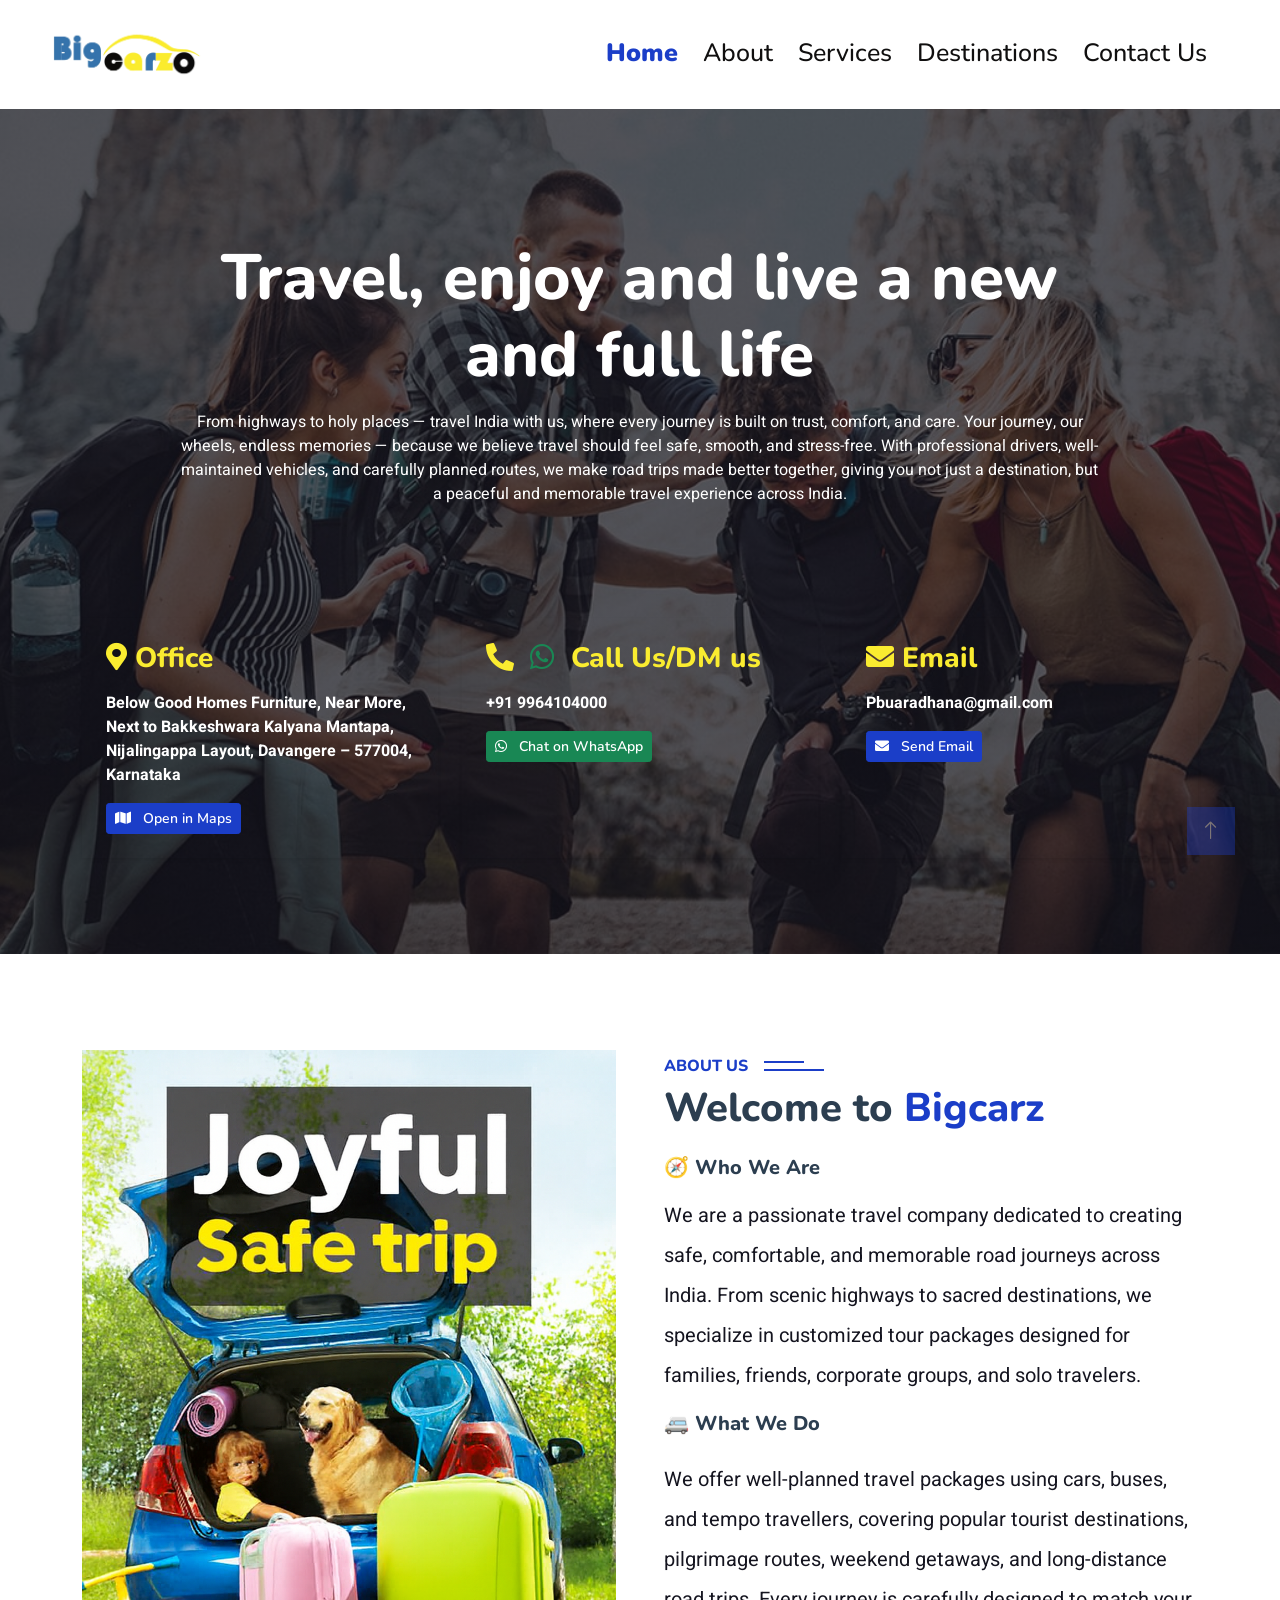
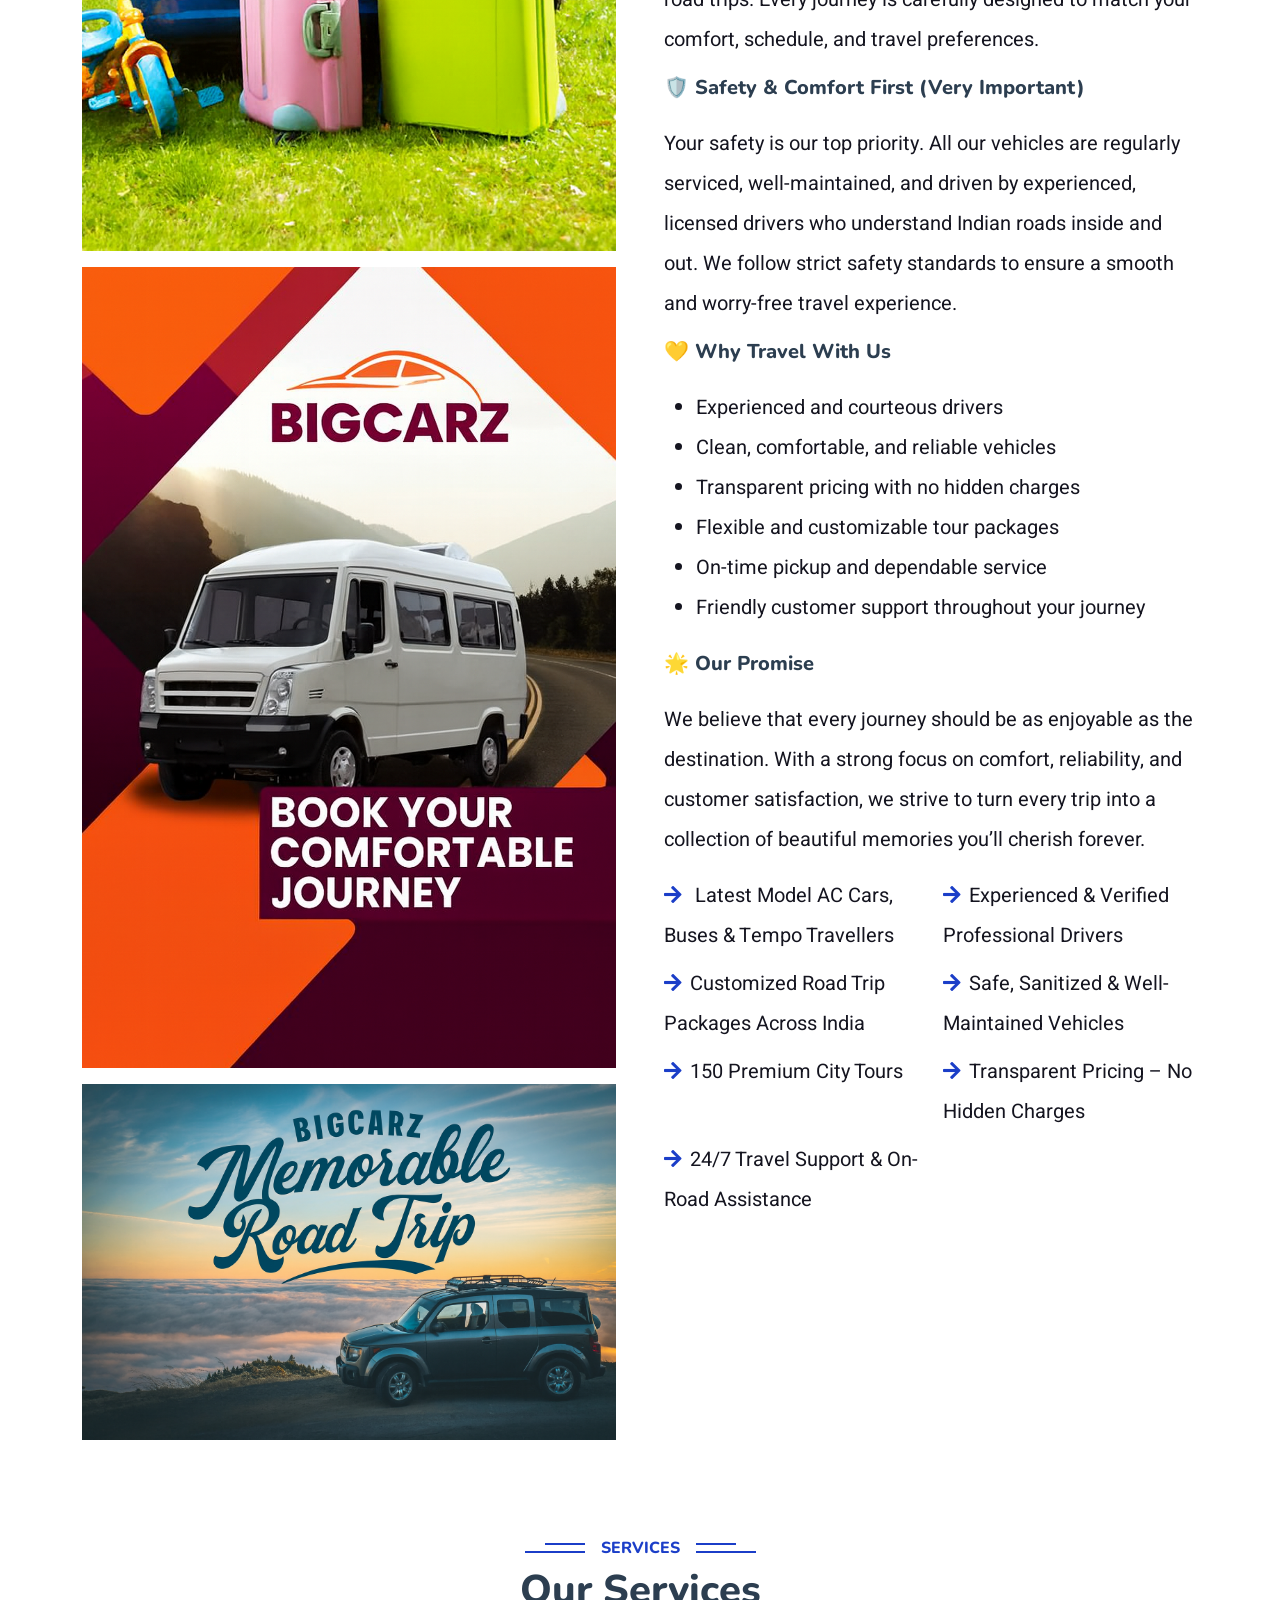
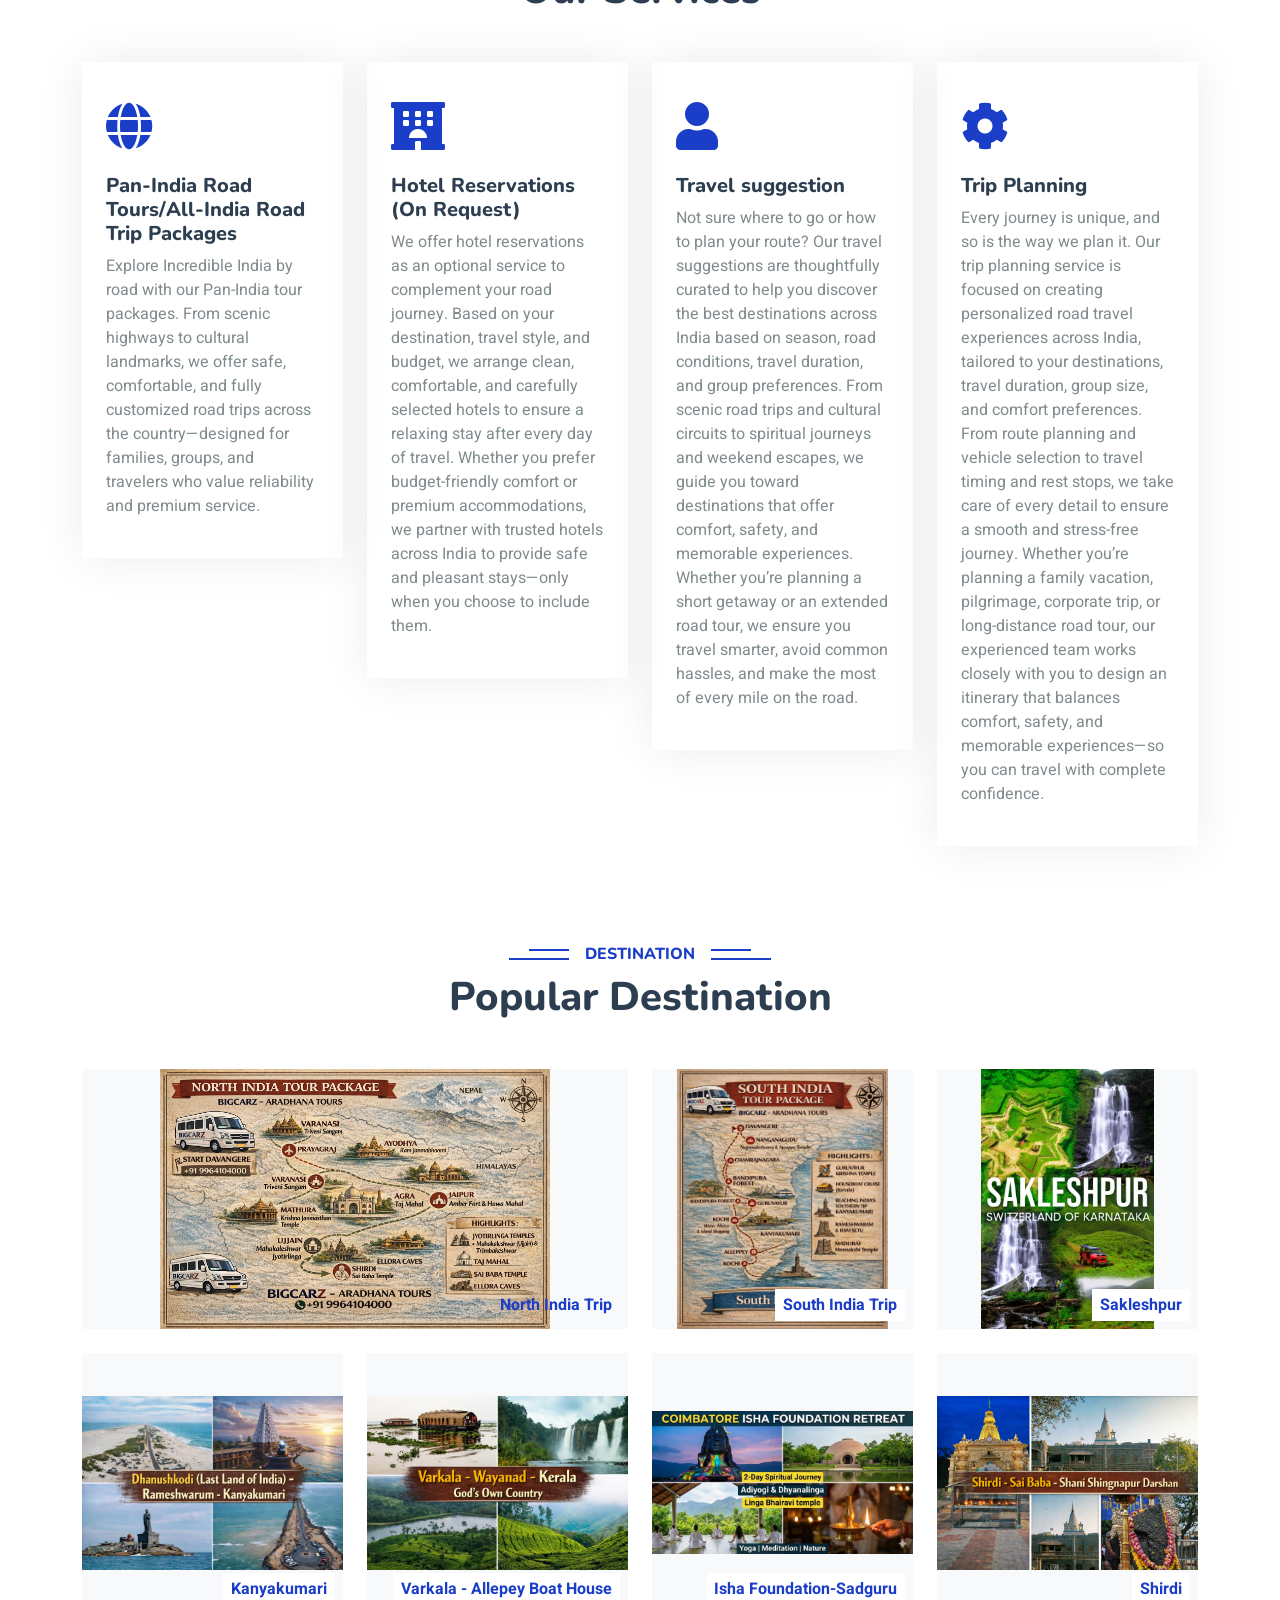
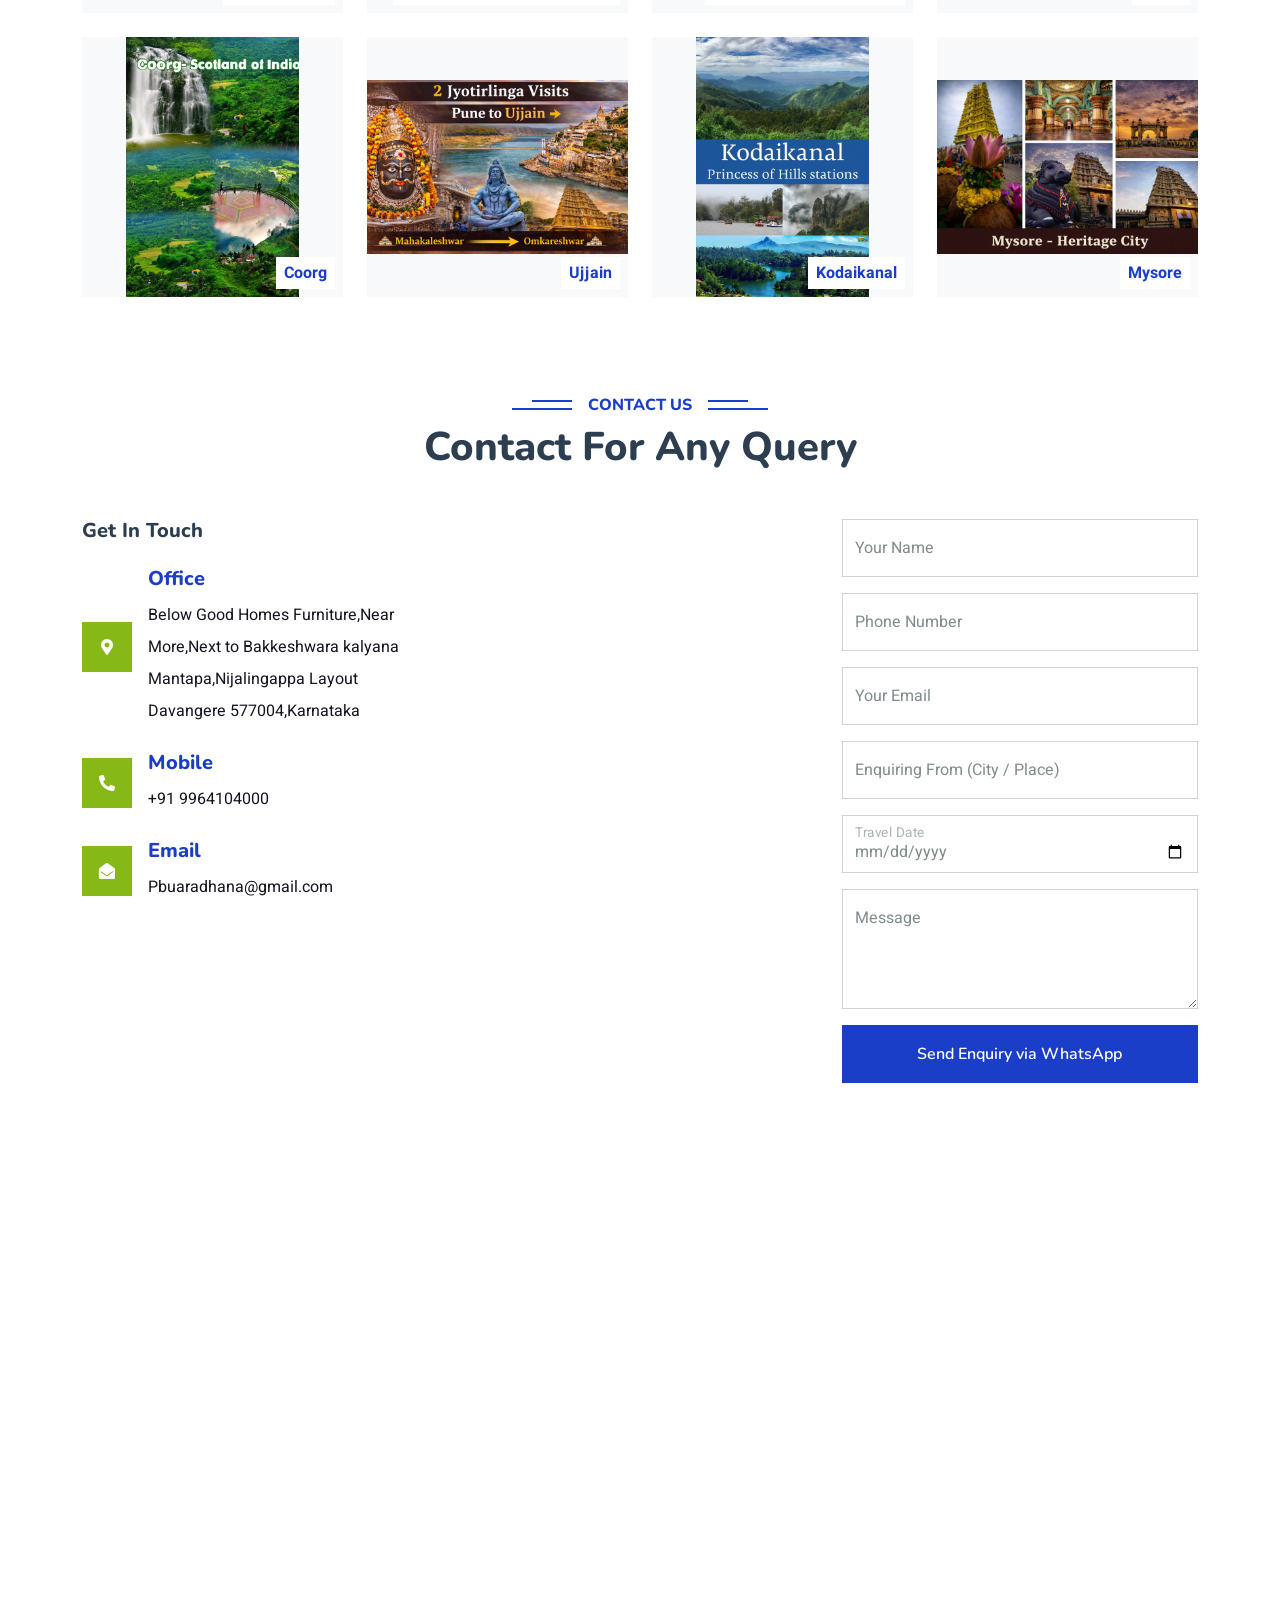
==== index.html @ 04b16ba1 "Initial commit" ====
<!doctype html>
<html lang="en">
  <head>
    <meta charset="utf-8" />
    <title>Bigcarz-Home</title>
    <meta content="width=device-width, initial-scale=1.0" name="viewport" />
    <meta content="" name="keywords" />
    <meta content="" name="description" />

    <!-- Favicon -->
    <link href="img/favicon.ico" rel="icon" />

    <!-- Google Web Fonts -->
    <link rel="preconnect" href="https://fonts.googleapis.com" />
    <link rel="preconnect" href="https://fonts.gstatic.com" crossorigin />
    <link
      href="https://fonts.googleapis.com/css2?family=Heebo:wght@400;500;600&family=Nunito:wght@600;700;800&display=swap"
      rel="stylesheet"
    />

    <!-- Icon Font Stylesheet -->
    <link
      href="https://cdnjs.cloudflare.com/ajax/libs/font-awesome/5.10.0/css/all.min.css"
      rel="stylesheet"
    />
    <link
      href="https://cdn.jsdelivr.net/npm/bootstrap-icons@1.4.1/font/bootstrap-icons.css"
      rel="stylesheet"
    />

    <!-- Libraries Stylesheet -->
    <link href="lib/animate/animate.min.css" rel="stylesheet" />

    <!-- Customized Bootstrap Stylesheet -->
    <link href="css/bootstrap.min.css" rel="stylesheet" />

    <!-- Template Stylesheet -->
    <link href="css/style.css" rel="stylesheet" />
  </head>

  <body>
    <!-- Spinner Start -->
    <div
      id="spinner"
      class="show bg-white position-fixed translate-middle w-100 vh-100 top-50 start-50 d-flex align-items-center justify-content-center"
    >
      <div
        class="spinner-border text-primary"
        style="width: 3rem; height: 3rem"
        role="status"
      >
        <span class="sr-only">Loading...</span>
      </div>
    </div>
    <!-- Spinner End -->

    <!-- Topbar Start -->
    <div>
      <!-- Navbar Start -->
      <nav
        class="navbar navbar-expand-lg navbar-light bg-white px-4 px-lg-5 py-3 py-lg-0"
      >
        <a href="index.html" class="navbar-brand p-0">
          <img
            src="img/bigcarzo_logo_transparent.png"
            alt="Logo"
            style="height: 60px"
          />
        </a>

        <button
          class="navbar-toggler"
          type="button"
          data-bs-toggle="collapse"
          data-bs-target="#navbarCollapse"
        >
          <span class="fa fa-bars"></span>
        </button>

        <div class="collapse navbar-collapse" id="navbarCollapse">
          <div class="navbar-nav ms-auto py-0">
            <a href="index.html" class="nav-item nav-link">Home</a>
            <a href="about.html" class="nav-item nav-link">About</a>
            <a href="service.html" class="nav-item nav-link">Services</a>
            <a href="destination.html" class="nav-item nav-link"
              >Destinations</a
            >
            <a href="contact.html" class="nav-item nav-link">Contact Us</a>
          </div>
        </div>
      </nav>
      <!-- Navbar End -->
    </div>
    <!-- Topbar End -->

    <!-- Hero Start -->
    <div class="container-fluid bg-primary py-5 mb-5 hero-header">
      <div class="container py-5">
        <div class="row justify-content-center py-5">
          <div class="col-lg-10 pt-lg-5 mt-lg-5 text-center">
            <h1 class="display-3 text-white mb-3 animated slideInDown">
              Travel, enjoy and live a new and full life
            </h1>
            <p class="fs-6 text-white mb-4 animated slideInDown">
              From highways to holy places — travel India with us, where every
              journey is built on trust, comfort, and care. Your journey, our
              wheels, endless memories — because we believe travel should feel
              safe, smooth, and stress-free. With professional drivers,
              well-maintained vehicles, and carefully planned routes, we make
              road trips made better together, giving you not just a
              destination, but a peaceful and memorable travel experience across
              India.
            </p>
          </div>
        </div>
         <!-- Contact Info Cards -->
          <div class="row g-4 justify-content-center mt-3 animated slideInUp">
            <!-- Office -->
            <div class="col-md-4">
              <div class="rounded p-4 h-100 shadow-sm ">
                <h3 class="text-yellow mb-3">
                  <i class="fa fa-map-marker-alt me-2"></i>Office
                </h3>

                <p class="mb-3 text-white fw-bold medium">
                  Below Good Homes Furniture, Near More,<br />
                  Next to Bakkeshwara Kalyana Mantapa,<br />
                  Nijalingappa Layout, Davangere – 577004,<br />
                  Karnataka
                </p>

                <a
                  href="https://www.google.com/maps/search/?api=1&query=Below+Good+Homes+Furniture+Nijalingappa+Layout+Davangere+577004"
                  target="_blank"
                  class="btn btn-primary btn-sm"
                >
                  <i class="fa fa-map me-2"></i>
                  Open in Maps
                </a>
              </div>
            </div>

            <!-- Phone -->
            <div class="col-md-4">
              <div class="rounded p-4 h-100 shadow-sm">
                <h3 class="text-yellow mb-3">
                  <i class="fa fa-phone-alt me-2"></i>
                  <i class="fab fa-whatsapp text-success me-2"></i>
                  Call Us/DM us
                </h3>

                <p class="fw-bold mb-2">
                  <a
                    href="tel:+919964104000"
                    class="text-white text-decoration-none"
                  >
                    +91 9964104000
                  </a>
                </p>

                <a
                  href="https://wa.me/919964104000"
                  target="_blank"
                  class="btn btn-success btn-sm mt-2"
                >
                  <i class="fab fa-whatsapp me-2"></i>
                  Chat on WhatsApp
                </a>
              </div>
            </div>

            <!-- Email -->
            <div class="col-md-4">
              <div class="rounded p-4 h-100 shadow-sm">
                <h3 class="text-yellow mb-3">
                  <i class="fa fa-envelope me-2"></i>Email
                </h3>

                <p class="fw-bold mb-2">
                  <a
                    href="mailto:Pbuaradhana@gmail.com"
                    class="text-white text-decoration-none"
                  >
                    Pbuaradhana@gmail.com
                  </a>
                </p>

                <a
                  href="mailto:Pbuaradhana@gmail.com?subject=Travel%20Enquiry%20from%20Website&body=Hello%20Bigcarz,%0A%0AI%20would%20like%20to%20enquire%20about..."
                  class="btn btn-primary btn-sm mt-2"
                >
                  <i class="fa fa-envelope me-2"></i>
                  Send Email
                </a>
              </div>
            </div>
          </div>
      </div>
    </div>
    <!-- Hero End -->

    <!-- About Start -->
    <div class="container-fluid py-5">
      <div class="container">
        <div class="row g-5">
          <div class="col-lg-6 wow fadeInUp" data-wow-delay="0.1s">
            <div class="d-flex flex-column h-100 gap-3">
              <img
                class="img-fluid rounded"
                src="img/cover_family_dog.png"
                alt=""
                style="object-fit: cover"
              />
              <img
                class="img-fluid rounded"
                src="img/cover_TT_final.png"
                alt=""
              />
              <img class="img-fluid rounded" src="img/car_final.png" alt="" />
            </div>
          </div>
          <div class="col-lg-6 wow fadeInUp fs-5" data-wow-delay="0.3s">
            <h6 class="section-title bg-white text-start text-primary pe-3">
              About Us
            </h6>
            <h1 class="mb-4">
              Welcome to <span class="text-primary">Bigcarz</span>
            </h1>
            <h5 class="mb-3">🧭 Who We Are</h5>
            <p class="text-dark lh-lg">
              We are a passionate travel company dedicated to creating safe,
              comfortable, and memorable road journeys across India. From scenic
              highways to sacred destinations, we specialize in customized tour
              packages designed for families, friends, corporate groups, and
              solo travelers.
            </p>
            <h5 class="mb-4">🚐 What We Do</h5>
            <p class="text-dark lh-lg">
              We offer well-planned travel packages using cars, buses, and tempo
              travellers, covering popular tourist destinations, pilgrimage
              routes, weekend getaways, and long-distance road trips. Every
              journey is carefully designed to match your comfort, schedule, and
              travel preferences.
            </p>
            <h5 class="mb-4">🛡️ Safety & Comfort First (Very Important)</h5>
            <p class="text-dark lh-lg">
              Your safety is our top priority. All our vehicles are regularly
              serviced, well-maintained, and driven by experienced, licensed
              drivers who understand Indian roads inside and out. We follow
              strict safety standards to ensure a smooth and worry-free travel
              experience.
            </p>
            <h5 class="mb-4">💛 Why Travel With Us</h5>
            <ul class="mb-4">
              <li class="text-dark lh-lg">Experienced and courteous drivers</li>
              <li class="text-dark lh-lg">
                Clean, comfortable, and reliable vehicles
              </li>
              <li class="text-dark lh-lg">
                Transparent pricing with no hidden charges
              </li>
              <li class="text-dark lh-lg">
                Flexible and customizable tour packages
              </li>
              <li class="text-dark lh-lg">
                On-time pickup and dependable service
              </li>
              <li class="text-dark lh-lg">
                Friendly customer support throughout your journey
              </li>
            </ul>
            <h5 class="mb-4">🌟 Our Promise</h5>
            <p class="text-dark lh-lg">
              We believe that every journey should be as enjoyable as the
              destination. With a strong focus on comfort, reliability, and
              customer satisfaction, we strive to turn every trip into a
              collection of beautiful memories you’ll cherish forever.
            </p>
            <div class="row gy-2 gx-4 mb-4">
              <div class="col-sm-6">
                <p class="mb-0 text-dark lh-lg">
                  <i class="fa fa-arrow-right text-primary me-2"></i> Latest
                  Model AC Cars, Buses & Tempo Travellers
                </p>
              </div>
              <div class="col-sm-6">
                <p class="mb-0 text-dark lh-lg">
                  <i class="fa fa-arrow-right text-primary me-2"></i>Experienced
                  & Verified Professional Drivers
                </p>
              </div>
              <div class="col-sm-6">
                <p class="mb-0 text-dark lh-lg">
                  <i class="fa fa-arrow-right text-primary me-2"></i>Customized
                  Road Trip Packages Across India
                </p>
              </div>
              <div class="col-sm-6">
                <p class="mb-0 text-dark lh-lg">
                  <i class="fa fa-arrow-right text-primary me-2"></i>Safe,
                  Sanitized & Well-Maintained Vehicles
                </p>
              </div>
              <div class="col-sm-6">
                <p class="mb-0 text-dark lh-lg">
                  <i class="fa fa-arrow-right text-primary me-2"></i>150 Premium
                  City Tours
                </p>
              </div>
              <div class="col-sm-6">
                <p class="mb-0 text-dark lh-lg">
                  <i class="fa fa-arrow-right text-primary me-2"></i>Transparent
                  Pricing – No Hidden Charges
                </p>
              </div>
              <div class="col-sm-6">
                <p class="mb-0 text-dark lh-lg">
                  <i class="fa fa-arrow-right text-primary me-2"></i>24/7 Travel
                  Support & On-Road Assistance
                </p>
              </div>
            </div>
            <!-- <a class="btn btn-primary py-3 px-5 mt-2" href="">Read More</a> -->
          </div>
        </div>
      </div>
    </div>
    <!-- About End -->

    <!-- Service Start -->
    <div class="container-fluid py-5">
      <div class="container">
        <div class="text-center wow fadeInUp" data-wow-delay="0.1s">
          <h6 class="section-title bg-white text-center text-primary px-3">
            Services
          </h6>
          <h1 class="mb-5">Our Services</h1>
        </div>
        <div class="row g-4">
          <div class="col-lg-3 col-sm-6 wow fadeInUp" data-wow-delay="0.1s">
            <div class="service-item rounded pt-3">
              <div class="p-4">
                <i class="fa fa-3x fa-globe text-primary mb-4"></i>
                <h5>Pan-India Road Tours/All-India Road Trip Packages</h5>
                <p>
                  Explore Incredible India by road with our Pan-India tour
                  packages. From scenic highways to cultural landmarks, we offer
                  safe, comfortable, and fully customized road trips across the
                  country—designed for families, groups, and travelers who value
                  reliability and premium service.
                </p>
              </div>
            </div>
          </div>
          <div class="col-lg-3 col-sm-6 wow fadeInUp" data-wow-delay="0.3s">
            <div class="service-item rounded pt-3">
              <div class="p-4">
                <i class="fa fa-3x fa-hotel text-primary mb-4"></i>
                <h5>Hotel Reservations (On Request)</h5>
                <p>
                  We offer hotel reservations as an optional service to
                  complement your road journey. Based on your destination,
                  travel style, and budget, we arrange clean, comfortable, and
                  carefully selected hotels to ensure a relaxing stay after
                  every day of travel. Whether you prefer budget-friendly
                  comfort or premium accommodations, we partner with trusted
                  hotels across India to provide safe and pleasant stays—only
                  when you choose to include them.
                </p>
              </div>
            </div>
          </div>
          <div class="col-lg-3 col-sm-6 wow fadeInUp" data-wow-delay="0.5s">
            <div class="service-item rounded pt-3">
              <div class="p-4">
                <i class="fa fa-3x fa-user text-primary mb-4"></i>
                <h5>Travel suggestion</h5>
                <p>
                  Not sure where to go or how to plan your route? Our travel
                  suggestions are thoughtfully curated to help you discover the
                  best destinations across India based on season, road
                  conditions, travel duration, and group preferences. From
                  scenic road trips and cultural circuits to spiritual journeys
                  and weekend escapes, we guide you toward destinations that
                  offer comfort, safety, and memorable experiences. Whether
                  you’re planning a short getaway or an extended road tour, we
                  ensure you travel smarter, avoid common hassles, and make the
                  most of every mile on the road.
                </p>
              </div>
            </div>
          </div>
          <div class="col-lg-3 col-sm-6 wow fadeInUp" data-wow-delay="0.7s">
            <div class="service-item rounded pt-3">
              <div class="p-4">
                <i class="fa fa-3x fa-cog text-primary mb-4"></i>
                <h5>Trip Planning</h5>
                <p>
                  Every journey is unique, and so is the way we plan it. Our
                  trip planning service is focused on creating personalized road
                  travel experiences across India, tailored to your
                  destinations, travel duration, group size, and comfort
                  preferences. From route planning and vehicle selection to
                  travel timing and rest stops, we take care of every detail to
                  ensure a smooth and stress-free journey. Whether you’re
                  planning a family vacation, pilgrimage, corporate trip, or
                  long-distance road tour, our experienced team works closely
                  with you to design an itinerary that balances comfort, safety,
                  and memorable experiences—so you can travel with complete
                  confidence.
                </p>
              </div>
            </div>
          </div>
        </div>
      </div>
    </div>
    <!-- Service End -->

    <!-- Destination Start -->
    <div class="container-fluid py-5 destination">
      <div class="container">
        <div class="text-center wow fadeInUp" data-wow-delay="0.1s">
          <h6 class="section-title bg-white text-center text-primary px-3">
            Destination
          </h6>
          <h1 class="mb-5">Popular Destination</h1>
        </div>
        <div class="row g-4">
          <!-- LEFT COLUMN -->
          <div class="col-lg-6">
            <div class="row g-4">
              <!-- North India -->
              <div class="col-12 wow zoomIn">
                <a class="d-block position-relative">
                  <img
                    src="img/Northindia.jpg"
                    class="img-fluid destination-img w-100"
                  />
                  <!-- <div class="bg-white text-danger fw-bold position-absolute top-0 start-0 m-2 px-2 py-1">10% OFF</div> -->
                  <div
                    class="text-primary fw-bold position-absolute bottom-0 end-0 m-2 px-2 py-1"
                  >
                    North India Trip
                  </div>
                </a>
              </div>

              <!-- Kanyakumari -->
              <div class="col-md-6 wow zoomIn">
                <a class="d-block position-relative">
                  <img
                    src="img/Dhanuskodi_final.png"
                    class="img-fluid destination-img w-100"
                  />
                  <div
                    class="bg-white text-primary fw-bold position-absolute bottom-0 end-0 m-2 px-2 py-1"
                  >
                    Kanyakumari
                  </div>
                </a>
              </div>

              <!-- Taj Mahal
      <div class="col-md-6 wow zoomIn">
        <a class="d-block position-relative">
          <img src="img/Tajmahal (2).jpg" class="img-fluid destination-img w-100" />
          <div class="text-primary fw-bold position-absolute bottom-0 end-0 m-2 px-2 py-1">Taj Mahal</div>
        </a>
      </div> -->

              <!-- Varkala -->
              <div class="col-md-6 wow zoomIn">
                <a class="d-block position-relative">
                  <img
                    src="img/Kerala_final.png"
                    class="img-fluid destination-img w-100"
                  />
                  <div
                    class="bg-white text-primary fw-bold position-absolute bottom-0 end-0 m-2 px-2 py-1"
                  >
                    Varkala - Allepey Boat House
                  </div>
                </a>
              </div>

              <!-- Coorg -->
              <div class="col-md-6 wow zoomIn">
                <a class="d-block position-relative">
                  <img
                    src="img/coorg_final.png"
                    class="img-fluid destination-img w-100"
                  />
                  <div
                    class="bg-white text-primary fw-bold position-absolute bottom-0 end-0 m-2 px-2 py-1"
                  >
                    Coorg
                  </div>
                </a>
              </div>
              <!-- Ujjain -->
              <div class="col-md-6 wow zoomIn">
                <a class="d-block position-relative">
                  <img
                    src="img/Ujjain_final.png"
                    class="img-fluid destination-img w-100"
                  />
                  <div
                    class="bg-white text-primary fw-bold position-absolute bottom-0 end-0 m-2 px-2 py-1"
                  >
                    Ujjain
                  </div>
                </a>
              </div>
            </div>
          </div>

          <!-- RIGHT COLUMN -->
          <div class="col-lg-6">
            <div class="row g-4">
              <!-- South India -->

              <!-- Image 1 -->
              <div class="col-md-6 wow zoomIn">
                <a class="d-block position-relative">
                  <img
                    src="img/south_india_package_trip.png"
                    class="img-fluid destination-img w-100"
                  />
                  <div
                    class="bg-white text-primary fw-bold position-absolute bottom-0 end-0 m-2 px-2 py-1"
                  >
                    South India Trip
                  </div>
                </a>
              </div>

              <!-- Image 2 -->
              <div class="col-md-6 wow zoomIn">
                <a class="d-block position-relative">
                  <img
                    src="img/Sakleshpur_final.png"
                    class="img-fluid destination-img w-100"
                  />
                  <div
                    class="bg-white text-primary fw-bold position-absolute bottom-0 end-0 m-2 px-2 py-1"
                  >
                    Sakleshpur
                  </div>
                </a>
              </div>

              <!-- Isha -->
              <div class="col-md-6 wow zoomIn">
                <a class="d-block position-relative">
                  <img
                    src="img/Isha_final.png"
                    class="img-fluid destination-img w-100"
                  />
                  <div
                    class="bg-white text-primary fw-bold position-absolute bottom-0 end-0 m-2 px-2 py-1"
                  >
                    Isha Foundation-Sadguru
                  </div>
                </a>
              </div>

              <!-- Shirdi -->
              <div class="col-md-6 wow zoomIn">
                <a class="d-block position-relative">
                  <img
                    src="img/Shirdi-final.png"
                    class="img-fluid destination-img w-100"
                  />
                  <div
                    class="bg-white text-primary fw-bold position-absolute bottom-0 end-0 m-2 px-2 py-1"
                  >
                    Shirdi
                  </div>
                </a>
              </div>
              <!-- Kodaikanal -->
              <div class="col-md-6 wow zoomIn">
                <a class="d-block position-relative">
                  <img
                    src="img/Kodaikanal_final.png"
                    class="img-fluid destination-img w-100"
                  />
                  <div
                    class="bg-white text-primary fw-bold position-absolute bottom-0 end-0 m-2 px-2 py-1"
                  >
                    Kodaikanal
                  </div>
                </a>
              </div>
              <!-- Mysore -->
              <div class="col-md-6 wow zoomIn">
                <a class="d-block position-relative">
                  <img
                    src="img/Mysore_final.png"
                    class="img-fluid destination-img w-100"
                  />
                  <div
                    class="bg-white text-primary fw-bold position-absolute bottom-0 end-0 m-2 px-2 py-1"
                  >
                    Mysore
                  </div>
                </a>
              </div>
            </div>
          </div>
        </div>
      </div>
    </div>
    <!-- Destination end -->

    <!-- Contact Start -->
    <div class="container-fluid py-5">
      <div class="container">
        <div class="text-center wow fadeInUp" data-wow-delay="0.1s">
          <h6 class="section-title bg-white text-center text-primary px-3">
            Contact Us
          </h6>
          <h1 class="mb-5">Contact For Any Query</h1>
        </div>
        <div class="row g-4">
          <div class="col-lg-4 col-md-6 wow fadeInUp" data-wow-delay="0.1s">
            <h5>Get In Touch</h5>
            <h6 class="mb-4"></h6>
            <div class="d-flex align-items-center mb-4">
              <div
                class="d-flex align-items-center justify-content-center flex-shrink-0 bg-primary"
                style="width: 50px; height: 50px"
              >
                <i class="fa fa-map-marker-alt text-white"></i>
              </div>
              <div class="ms-3">
                <h5 class="text-primary">Office</h5>
                <p class="mb-0 text-dark lh-lg">
                  Below Good Homes Furniture,Near More,Next to Bakkeshwara
                  kalyana Mantapa,Nijalingappa Layout Davangere 577004,Karnataka
                </p>
              </div>
            </div>
            <div class="d-flex align-items-center mb-4">
              <div
                class="d-flex align-items-center justify-content-center flex-shrink-0 bg-primary"
                style="width: 50px; height: 50px"
              >
                <i class="fa fa-phone-alt text-white"></i>
              </div>
              <div class="ms-3">
                <h5 class="text-primary">Mobile</h5>
                <p class="mb-0 text-dark lh-lg">+91 9964104000</p>
              </div>
            </div>
            <div class="d-flex align-items-center">
              <div
                class="d-flex align-items-center justify-content-center flex-shrink-0 bg-primary"
                style="width: 50px; height: 50px"
              >
                <i class="fa fa-envelope-open text-white"></i>
              </div>
              <div class="ms-3">
                <h5 class="text-primary">Email</h5>
                <p class="mb-0 text-dark lh-lg">Pbuaradhana@gmail.com</p>
              </div>
            </div>
          </div>
          <div class="col-lg-4 col-md-6 wow fadeInUp" data-wow-delay="0.3s">
            <iframe
              class="position-relative rounded w-100 h-100"
              src="https://www.google.com/maps?q=Below%20Good%20Homes,%20Next%20to%20Bakkeshwara%20Kalyana%20Mantapa,%20Nijalingappa%20Layout,%20Davangere%20577004,%20Karnataka&output=embed"
              frameborder="0"
              style="min-height: 300px; border: 0"
              allowfullscreen=""
              aria-hidden="false"
              tabindex="0"
            ></iframe>
          </div>
          <!-- <div class="col-lg-4 col-md-12 wow fadeInUp" data-wow-delay="0.5s">
                    <form>
                        <div class="row g-3">
                            <div class="col-md-6">
                                <div class="form-floating">
                                    <input type="text" class="form-control" id="name" placeholder="Your Name">
                                    <label for="name">Your Name</label>
                                </div>
                            </div>
                            <div class="col-md-6">
                                <div class="form-floating">
                                    <input type="email" class="form-control" id="email" placeholder="Your Email">
                                    <label for="email">Your Email</label>
                                </div>
                            </div>
                            <div class="col-12">
                                <div class="form-floating">
                                    <input type="text" class="form-control" id="subject" placeholder="Subject">
                                    <label for="subject">Subject</label>
                                </div>
                            </div>
                            <div class="col-12">
                                <div class="form-floating">
                                    <textarea class="form-control" placeholder="Leave a message here" id="message" style="height: 100px"></textarea>
                                    <label for="message">Message</label>
                                </div>
                            </div>
                            <div class="col-12">
                                <button class="btn btn-primary w-100 py-3" type="submit">Send Message</button>
                            </div>
                        </div>
                    </form>
                </div> -->
          <div class="col-lg-4 col-md-12 wow fadeInUp" data-wow-delay="0.5s">
            <form id="whatsappForm">
              <div class="row g-3">
                <!-- Name -->
                <div class="col-12">
                  <div class="form-floating">
                    <input
                      type="text"
                      class="form-control"
                      id="name"
                      placeholder="Your Name"
                      required
                    />
                    <label for="name">Your Name</label>
                  </div>
                </div>

                <!-- Phone -->
                <div class="col-12">
                  <div class="form-floating">
                    <input
                      type="tel"
                      class="form-control"
                      id="phone"
                      placeholder="Phone Number"
                      pattern="[0-9]{10}"
                      required
                    />
                    <label for="phone">Phone Number</label>
                  </div>
                </div>

                <!-- Email -->
                <div class="col-12">
                  <div class="form-floating">
                    <input
                      type="email"
                      class="form-control"
                      id="email"
                      placeholder="Your Email"
                      required
                    />
                    <label for="email">Your Email</label>
                  </div>
                </div>

                <!-- Enquiry From -->
                <div class="col-12">
                  <div class="form-floating">
                    <input
                      type="text"
                      class="form-control"
                      id="fromPlace"
                      placeholder="Enquiring From"
                      required
                    />
                    <label for="fromPlace">Enquiring From (City / Place)</label>
                  </div>
                </div>

                <!-- Travel Date -->
                <div class="col-12">
                  <div class="form-floating">
                    <input
                      type="date"
                      class="form-control"
                      id="travelDate"
                      required
                    />
                    <label for="travelDate">Travel Date</label>
                  </div>
                </div>

                <!-- Message -->
                <div class="col-12">
                  <div class="form-floating">
                    <textarea
                      class="form-control"
                      id="message"
                      placeholder="Message"
                      style="height: 120px"
                      required
                    ></textarea>
                    <label for="message">Message</label>
                  </div>
                </div>

                <!-- Submit -->
                <div class="col-12">
                  <button class="btn btn-primary w-100 py-3" type="submit">
                    Send Enquiry via WhatsApp
                  </button>
                </div>
              </div>
            </form>
          </div>
        </div>
      </div>
    </div>
    <!-- Contact End -->

    <!-- Footer Start -->
    <div
      class="container-fluid bg-dark text-light footer pt-5 mt-5 wow fadeIn"
      data-wow-delay="0.1s"
    >
      <div class="container py-5">
        <div class="row g-5">
          <div class="col-lg-3 col-md-6">
            <h4 class="text-white mb-3">Company</h4>
            <a class="btn btn-link" href="about.html">About Us</a>
            <a class="btn btn-link" href="contact.html">Contact Us</a>
            <a class="btn btn-link" href="destination.html">Our Destinations</a>
            <a class="btn btn-link" href="service.html">Our Services</a>
            <!-- <a class="btn btn-link" href="">Privacy Policy</a>
            <a class="btn btn-link" href="">Terms & Condition</a>
            <a class="btn btn-link" href="">FAQs & Help</a> -->
          </div>
          <div class="col-lg-3 col-md-6">
            <h4 class="text-white mb-3">Contact</h4>
            <p class="mb-2">
              <i class="fa fa-map-marker-alt me-3"></i>Below Good Homes
              Furniture,Near More,Next to Bakkeshwara kalyana
              Mantapa,Nijalingappa Layout Davangere 577004,Karnataka
            </p>
            <p class="mb-2">
              <i class="fa fa-phone-alt bi bi-whatsapp me-3"></i>+91 9964104000
            </p>
            <p class="mb-2">
              <i class="fa fa-envelope me-3"></i>Pbuaradhana@gmail.com
            </p>
            <div class="d-flex pt-2">
              <!-- <a class="btn btn-outline-light btn-social" href=""><i class="fab fa-twitter"></i></a>
                        <a class="btn btn-outline-light btn-social" href=""><i class="fab fa-facebook-f"></i></a> -->
              <a class="btn btn-outline-light btn-social" href=""
                ><i class="fab fa-youtube"></i
              ></a>
              <a class="btn btn-outline-light btn-social" href=""
                ><i class="fab fa-instagram"></i
              ></a>
            </div>
          </div>
          <div class="col-lg-3 col-md-6">
            <h4 class="text-white mb-3">Gallery</h4>
            <div class="row g-2 pt-2">
              <div class="col-4">
                <img
                  class="img-fluid bg-light p-1"
                  src="img/ayodhya_temple.jpg"
                  alt=""
                />
              </div>
              <div class="col-4">
                <img
                  class="img-fluid bg-light p-1"
                  src="img/kanyakumari (2).jpg"
                  alt=""
                />
              </div>
              <div class="col-4">
                <img
                  class="img-fluid bg-light p-1"
                  src="img/Tajmahal.jpg"
                  alt=""
                />
              </div>
              <div class="col-4">
                <img class="img-fluid bg-light p-1" src="img/isha.jpg" alt="" />
              </div>
              <div class="col-4">
                <img
                  class="img-fluid bg-light p-1"
                  src="img/kanyakumari.jpg"
                  alt=""
                />
              </div>
              <div class="col-4">
                <img
                  class="img-fluid bg-light p-1"
                  src="img/ayodhya.jpg"
                  alt=""
                />
              </div>
              <div class="col-4">
                <img
                  class="img-fluid bg-light p-1"
                  src="img/shirdi.webp"
                  alt=""
                />
              </div>
              <div class="col-4">
                <img
                  class="img-fluid bg-light p-1"
                  src="img/allepey_boat_house_1.jpg"
                  alt=""
                />
              </div>
              <div class="col-4">
                <img
                  class="img-fluid bg-light p-1"
                  src="img/kanyakumari (2).jpg"
                  alt=""
                />
              </div>
            </div>
          </div>
          <div class="col-lg-3 col-md-6">
            <h4 class="text-white mb-3">Thanking You</h4>
            <p>
              Thank you for traveling through our website. We look forward to
              taking you on the road across Incredible India.
            </p>
            <!-- <div class="position-relative mx-auto" style="max-width: 400px;">
                        <input class="form-control border-primary w-100 py-3 ps-4 pe-5" type="text" placeholder="Your email">
                        <button type="button" class="btn btn-primary py-2 position-absolute top-0 end-0 mt-2 me-2">SignUp</button>
                    </div> -->
          </div>
        </div>
      </div>
      <div class="container">
        <div class="copyright">
          <div class="row">
            <div class="col-md-6 text-center text-md-start mb-3 mb-md-0">
              &copy; <a class="border-bottom" href="#">BigCarz</a>, All Right
              Reserved.

              <!--/*** The author’s attribution link below must remain intact on your website. ***/-->
              <!--/*** If you wish to remove this credit link, please purchase the Pro Version from https://htmlcodex.com . ***/-->
            </div>
            <!-- <div class="col-md-6 text-center text-md-end">
                        <div class="footer-menu">
                            <a href="">Home</a>
                            <a href="">Cookies</a>
                            <a href="">Help</a>
                            <a href="">FQAs</a>
                        </div>
                    </div> -->
          </div>
        </div>
      </div>
    </div>
    <!-- Footer End -->

    <!-- Back to Top -->
    <a href="#" class="btn btn-lg btn-primary btn-lg-square back-to-top"
      ><i class="bi bi-arrow-up"></i
    ></a>

    <!-- JavaScript Libraries -->
    <script src="https://code.jquery.com/jquery-3.4.1.min.js"></script>
    <script src="https://cdn.jsdelivr.net/npm/bootstrap@5.0.0/dist/js/bootstrap.bundle.min.js"></script>
    <script src="lib/wow/wow.min.js"></script>
    <script src="lib/easing/easing.min.js"></script>
    <script src="lib/waypoints/waypoints.min.js"></script>

    <!-- Template Javascript -->
    <script src="js/main.js"></script>
    <script>
      document.addEventListener("DOMContentLoaded", function () {
        /* ===============================
       WHATSAPP FORM HANDLER (SAFE)
       =============================== */

        const form = document.getElementById("whatsappForm");

        if (form) {
          form.addEventListener("submit", function (e) {
            e.preventDefault();

            const name = document.getElementById("name").value.trim();
            const phone = document.getElementById("phone").value.trim();
            const email = document.getElementById("email").value.trim();
            const fromPlace = document.getElementById("fromPlace").value.trim();
            const travelDate = document.getElementById("travelDate").value;
            const message = document.getElementById("message").value.trim();

            /* ---------- VALIDATION ---------- */

            if (name.length < 3) {
              alert("Please enter a valid name (minimum 3 characters).");
              return;
            }

            if (!/^[0-9]{10}$/.test(phone)) {
              alert("Please enter a valid 10-digit phone number.");
              return;
            }

            if (!/^[^\s@]+@[^\s@]+\.[^\s@]+$/.test(email)) {
              alert("Please enter a valid email address.");
              return;
            }

            if (fromPlace.length < 2) {
              alert("Please enter the place you are enquiring from.");
              return;
            }

            if (!travelDate) {
              alert("Please select your travel date.");
              return;
            }

            const today = new Date().toISOString().split("T")[0];
            if (travelDate < today) {
              alert("Travel date cannot be in the past.");
              return;
            }

            if (message.length < 10) {
              alert("Please enter a message with at least 10 characters.");
              return;
            }

            /* ---------- WHATSAPP ---------- */

            const whatsappNumber = "919964104000";

            const text =
              "New Travel Enquiry\n\n" +
              "Name: " +
              name +
              "\n" +
              "Phone: " +
              phone +
              "\n" +
              "Email: " +
              email +
              "\n" +
              "From: " +
              fromPlace +
              "\n" +
              "Travel Date: " +
              travelDate +
              "\n\n" +
              "Message:\n" +
              message;

            const url =
              "https://wa.me/" +
              whatsappNumber +
              "?text=" +
              encodeURIComponent(text);

            window.open(url, "_blank");
          });
        }

        /* ===============================
       NAVBAR ACTIVE LINK
       =============================== */

        const currentPath = window.location.pathname.toLowerCase();

        document.querySelectorAll(".navbar-nav .nav-link").forEach((link) => {
          const linkHref = link.getAttribute("href").toLowerCase();

          // Remove active from all
          link.classList.remove("active");

          // Check if current URL ends with link href
          if (currentPath.endsWith(linkHref)) {
            link.classList.add("active");
          }
        });
      });
    </script>
  </body>
</html>
---- css/style.css ----
/********** Template CSS **********/
:root {
    /* --primary: #1b3ec8;
    --secondary: #FE8800;
    --light: #F5F5F5;
    --dark: #14141F; */
    --primary: #1b3ec8;   /* royal blue – trust */
  --secondary: #ff9f1c; /* warm orange – adventure */
  --accent: #2ec4b6;    /* teal – nature */
  --light: #f8f9fa;
  --dark: #14141f;
  
}

.fw-medium {
    font-weight: 600 !important;
}

.fw-semi-bold {
    font-weight: 700 !important;
}

.back-to-top {
    position: fixed;
    display: none;
    right: 45px;
    bottom: 45px;
    z-index: 99;
}


/*** Spinner ***/
#spinner {
    opacity: 0;
    visibility: hidden;
    transition: opacity .5s ease-out, visibility 0s linear .5s;
    z-index: 99999;
}

#spinner.show {
    transition: opacity .5s ease-out, visibility 0s linear 0s;
    visibility: visible;
    opacity: 1;
}


/*** Button ***/
.btn {
    font-family: 'Nunito', sans-serif;
    font-weight: 600;
    transition: .5s;
}

.btn.btn-primary,
.btn.btn-secondary {
    color: #FFFFFF;
}

.btn-square {
    width: 38px;
    height: 38px;
}

.btn-sm-square {
    width: 32px;
    height: 32px;
}

.btn-lg-square {
    width: 48px;
    height: 48px;
}

.btn-square,
.btn-sm-square,
.btn-lg-square {
    padding: 0;
    display: flex;
    align-items: center;
    justify-content: center;
    font-weight: normal;
    border-radius: 0px;
}


/*** Navbar ***/
.navbar-light .navbar-nav .nav-link {
    font-family: 'Nunito', sans-serif;
    position: relative;
    margin-right: 25px;
    padding: 35px 0;
    color: #100f0f !important;
    font-size: 25px;
    font-weight: 500;
    outline: none;
    transition: .5s;
}

.sticky-top.navbar-light .navbar-nav .nav-link {
    padding: 20px 0;
    color: var(--dark) !important;
}
.navbar-nav .nav-link.active::after {
  content: "";
  position: absolute;
  left: 0;
  bottom: -5px;
  width: 100%;
  height: 2px;
  /* background-color: var(--primary); */
}

.navbar-light .navbar-nav .nav-link:hover,
.navbar-light .navbar-nav .nav-link.active {
    color: var(--primary) !important;
    /* font-size: 30px; */
    font-weight: 1000;
}

.navbar-light .navbar-brand img {
    max-height: 60px;
    transition: .5s;
}

.sticky-top.navbar-light .navbar-brand img {
    max-height: 45px;
}

@media (max-width: 991.98px) {
    .sticky-top.navbar-light {
        position: relative;
        background: #FFFFFF;
    }

    .navbar-light .navbar-collapse {
        margin-top: 15px;
        border-top: 1px solid #DDDDDD;
    }

    .navbar-light .navbar-nav .nav-link,
    .sticky-top.navbar-light .navbar-nav .nav-link {
        padding: 10px 0;
        margin-left: 0;
        color: var(--dark) !important;
    }

    .navbar-light .navbar-brand img {
        max-height: 45px;
    }
}

@media (min-width: 992px) {
    .navbar-light {
        position: absolute;
        width: 100%;
        top: 0;
        left: 0;
        border-bottom: 1px solid rgba(256, 256, 256, .1);
        z-index: 999;
    }
    
    .sticky-top.navbar-light {
        position: fixed;
        background: #FFFFFF;
    }

    .navbar-light .navbar-nav .nav-link::before {
        position: absolute;
        content: "";
        width: 0;
        height: 2px;
        bottom: -1px;
        left: 50%;
        /* background: var(--primary); */
        transition: .5s;
    }

    .navbar-light .navbar-nav .nav-link:hover::before,
    .navbar-light .navbar-nav .nav-link.active::before {
        width: calc(100% - 2px);
        left: 1px;
    }

    .navbar-light .navbar-nav .nav-link.nav-contact::before {
        display: none;
    }
}


/*** Hero Header ***/
.hero-header {
    background: linear-gradient(rgba(20, 20, 31, .7), rgba(20, 20, 31, .7)), url(../img/bg-hero.jpg);
    background-position: center center;
    background-repeat: no-repeat;
    background-size: cover;
}
.about-header {
    background: linear-gradient(rgba(20, 20, 31, .7), rgba(20, 20, 31, .7)), url(../img/about-header.png);
    background-position: center center;
    background-repeat: no-repeat;
    background-size: cover;
}
.service-header{
    background: linear-gradient(rgba(20, 20, 31, .7), rgba(20, 20, 31, .7)), url(../img/services-header.png);
    background-position: center center;
    background-repeat: no-repeat;
    background-size: cover;
    min-height: 150vh;
}


.breadcrumb-item + .breadcrumb-item::before {
    color: rgba(255, 255, 255, .5);
}


/*** Section Title ***/
.section-title {
    position: relative;
    display: inline-block;
    text-transform: uppercase;
}

.section-title::before {
    position: absolute;
    content: "";
    width: calc(100% + 80px);
    height: 2px;
    top: 4px;
    left: -40px;
    background: var(--primary);
    z-index: -1;
}

.section-title::after {
    position: absolute;
    content: "";
    width: calc(100% + 120px);
    height: 2px;
    bottom: 5px;
    left: -60px;
    background: var(--primary);
    z-index: -1;
}

.section-title.text-start::before {
    width: calc(100% + 40px);
    left: 0;
}

.section-title.text-start::after {
    width: calc(100% + 60px);
    left: 0;
}


/*** Service ***/
.service-item {
    box-shadow: 0 0 45px rgba(0, 0, 0, .08);
    transition: .5s;
}

.service-item:hover {
    background: var(--primary);
}

.service-item * {
    transition: .5s;
}

.service-item:hover * {
    color: var(--light) !important;
}


/*** Destination ***/
.destination img {
    transition: .5s;
}

.destination a:hover img {
    transform: scale(1.1);
}


/*** Footer ***/
.footer .btn.btn-social {
    margin-right: 5px;
    width: 35px;
    height: 35px;
    display: flex;
    align-items: center;
    justify-content: center;
    color: var(--light);
    font-weight: normal;
    border: 1px solid #FFFFFF;
    border-radius: 35px;
    transition: .3s;
}

.footer .btn.btn-social:hover {
    color: var(--primary);
}

.footer .btn.btn-link {
    display: block;
    margin-bottom: 5px;
    padding: 0;
    text-align: left;
    color: #FFFFFF;
    font-size: 15px;
    font-weight: normal;
    text-transform: capitalize;
    transition: .3s;
}

.footer .btn.btn-link::before {
    position: relative;
    content: "\f105";
    font-family: "Font Awesome 5 Free";
    font-weight: 900;
    margin-right: 10px;
}

.footer .btn.btn-link:hover {
    letter-spacing: 1px;
    box-shadow: none;
}

.footer .copyright {
    padding: 25px 0;
    font-size: 15px;
    border-top: 1px solid rgba(256, 256, 256, .1);
}

.footer .copyright a {
    color: var(--light);
}

.footer .footer-menu a {
    margin-right: 15px;
    padding-right: 15px;
    border-right: 1px solid rgba(255, 255, 255, .1);
}

.footer .footer-menu a:last-child {
    margin-right: 0;
    padding-right: 0;
    border-right: none;
}
.text-primary{
    color: var(--primary) !important;
}
.btn.btn-primary{
    background-color: var(--primary);
    border-color: var(--primary);
}
.destination-img {
  height: 260px;
  object-fit: contain;
  background: #f8f9fa;
}
.destination-list {
    display: inline-block;   /* keeps list centered */
    text-align: left;        /* aligns text properly */
    padding-left: 40px;      /* proper spacing for numbers */
}

.destination-list li {
    font-size: 22px;
    font-weight: 600;
    margin-bottom: 12px;
}
.text-yellow{
    color: #FAEC30;
}
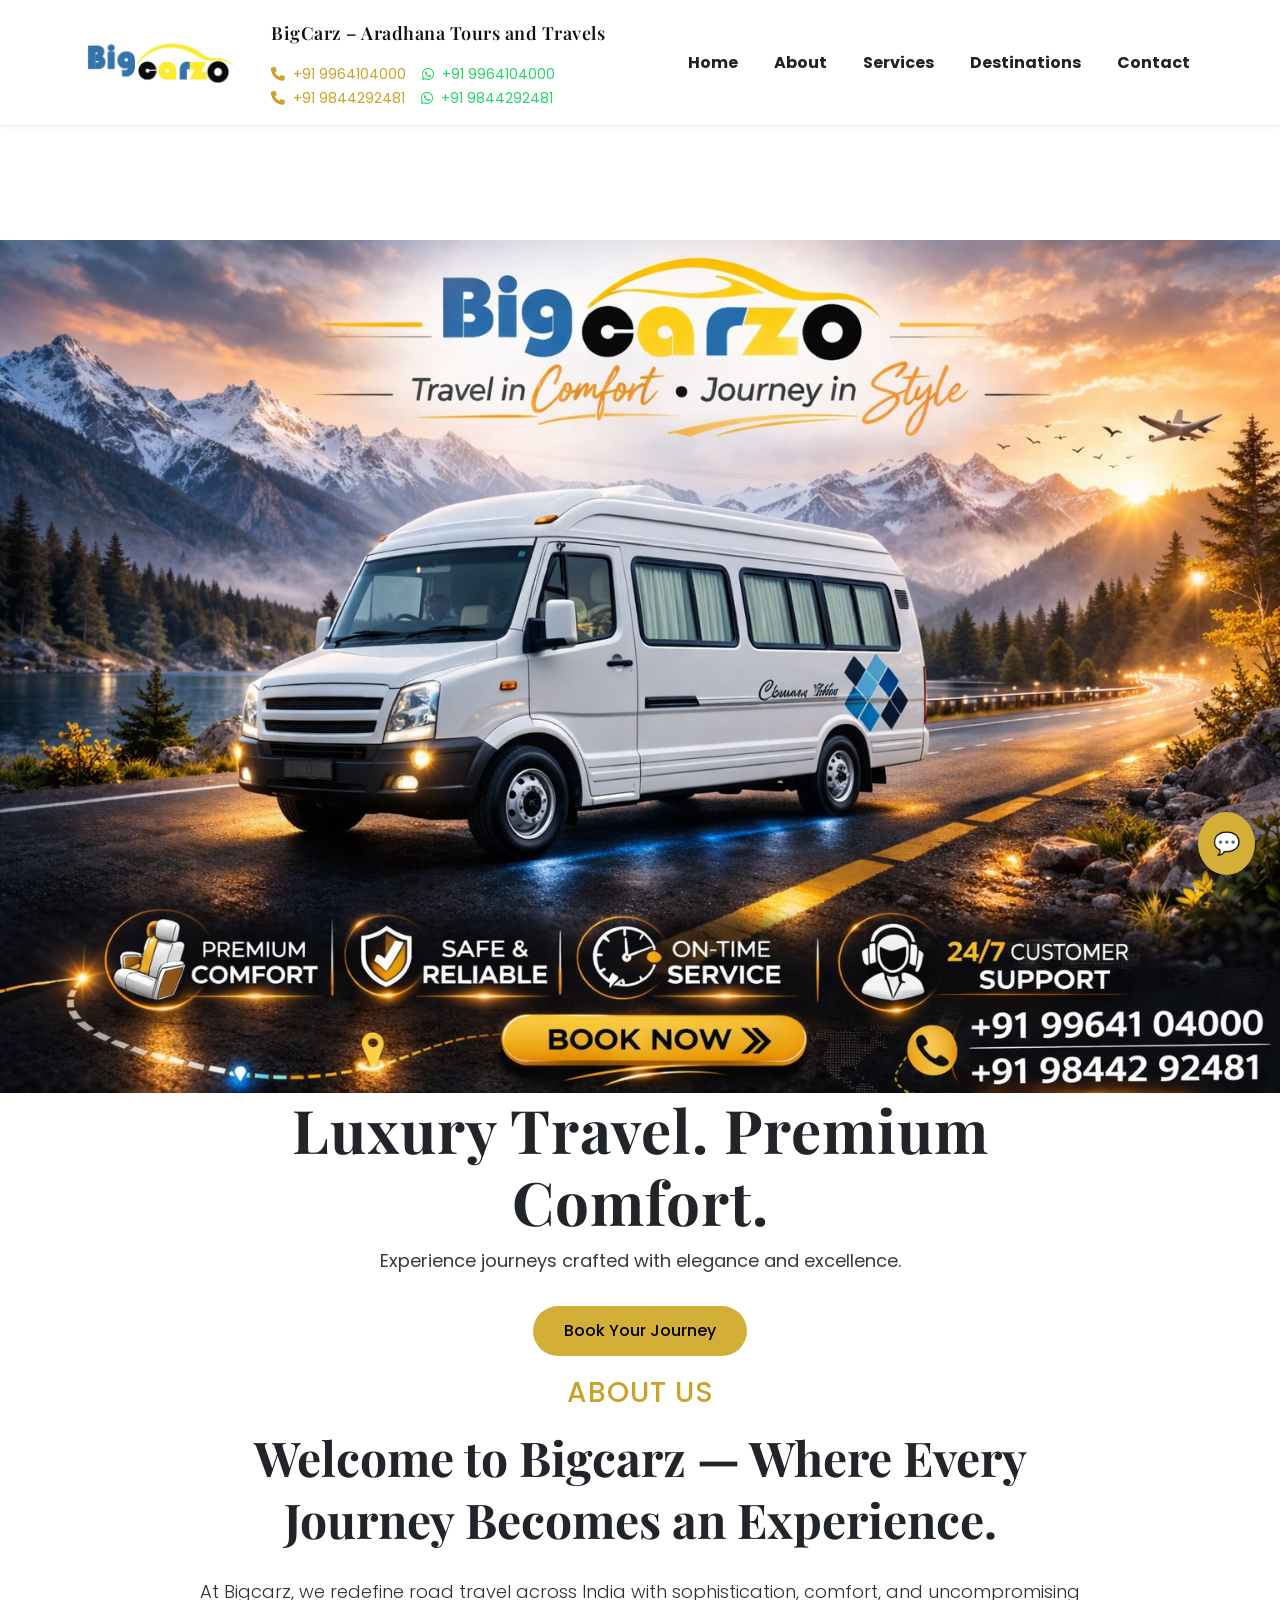
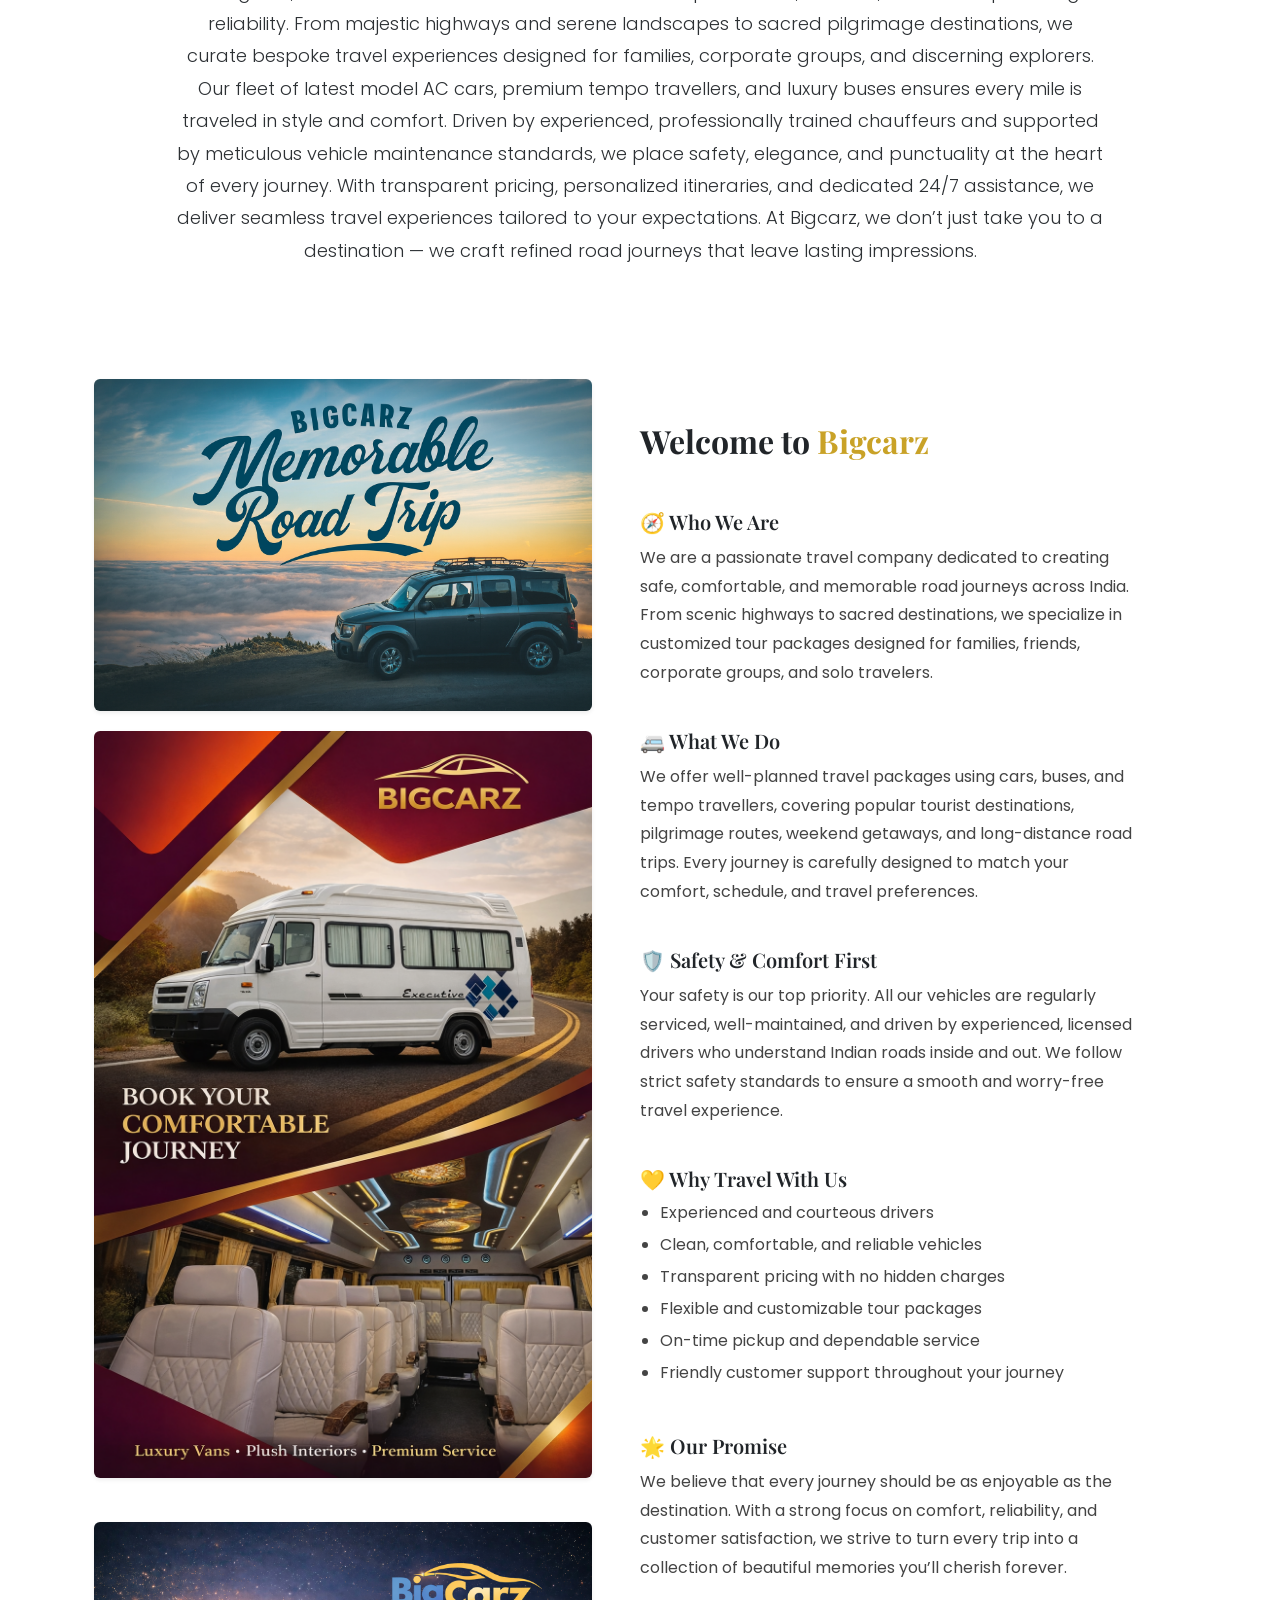
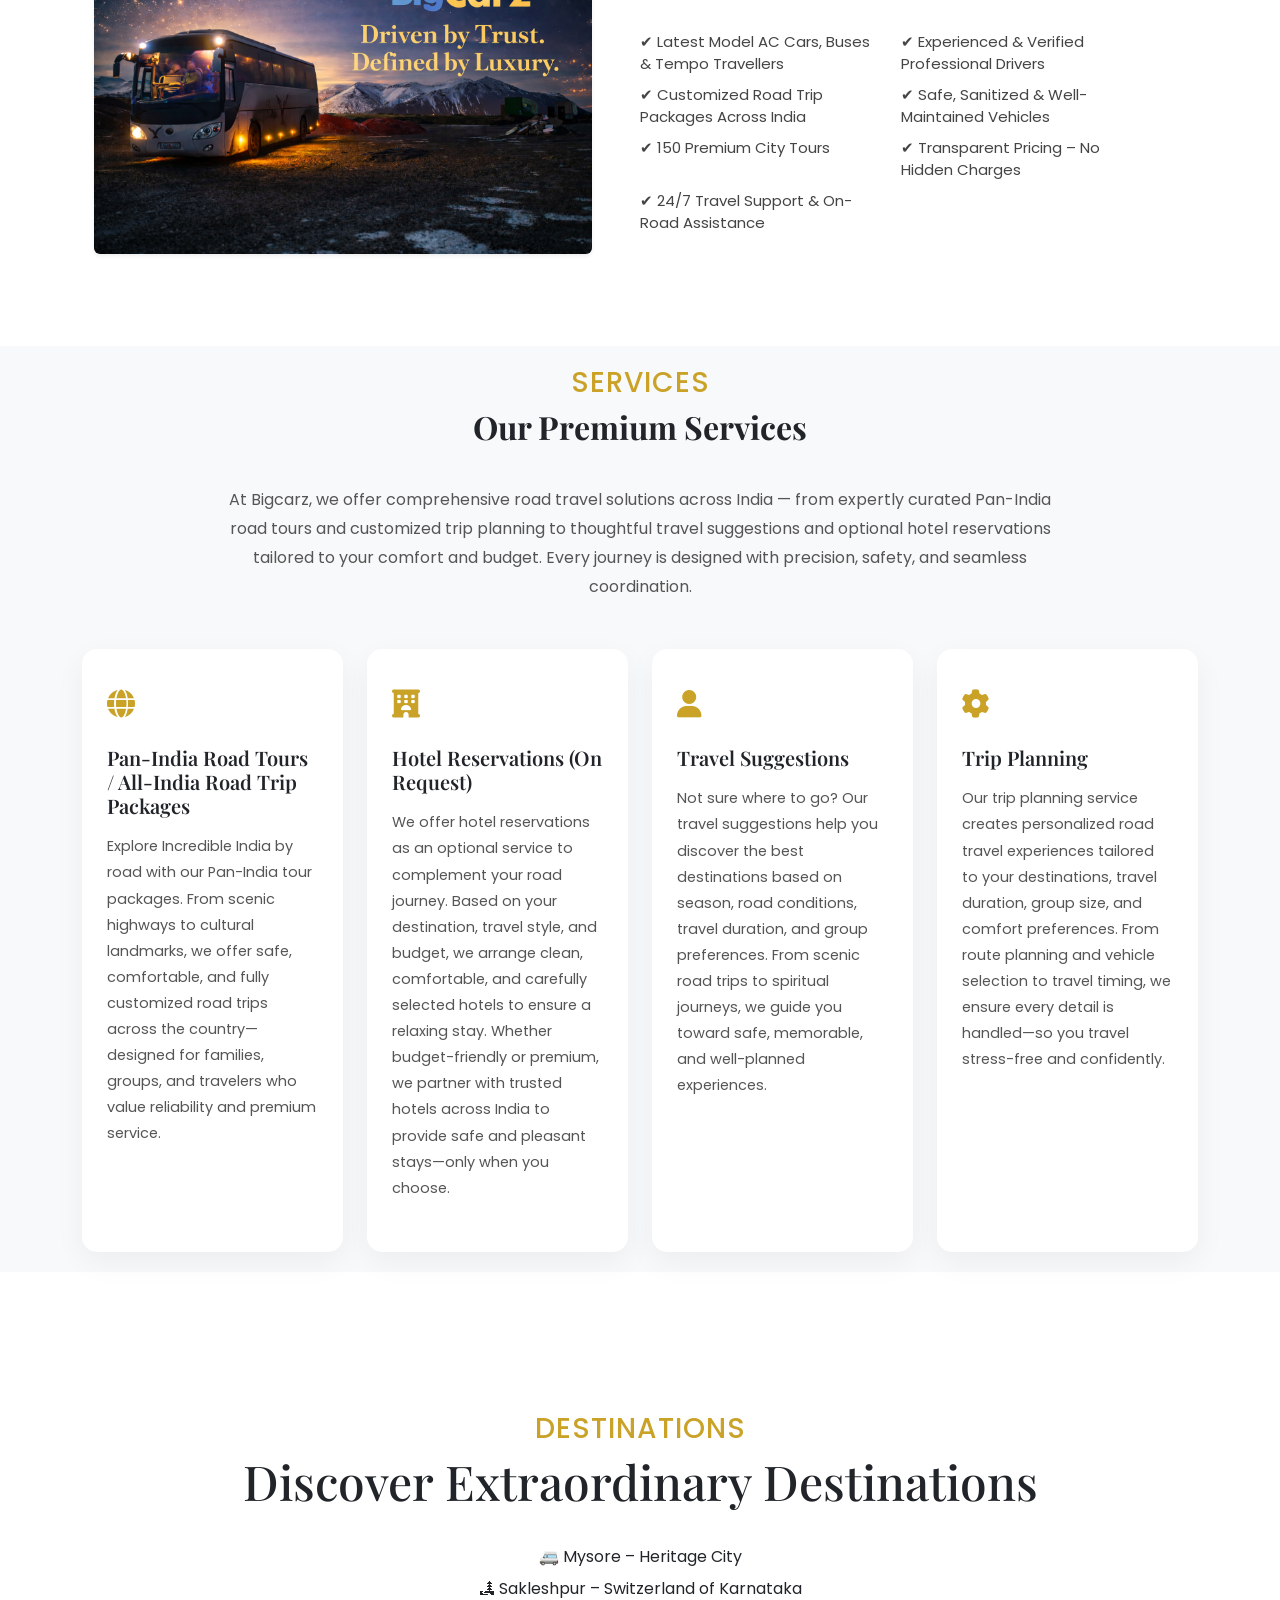
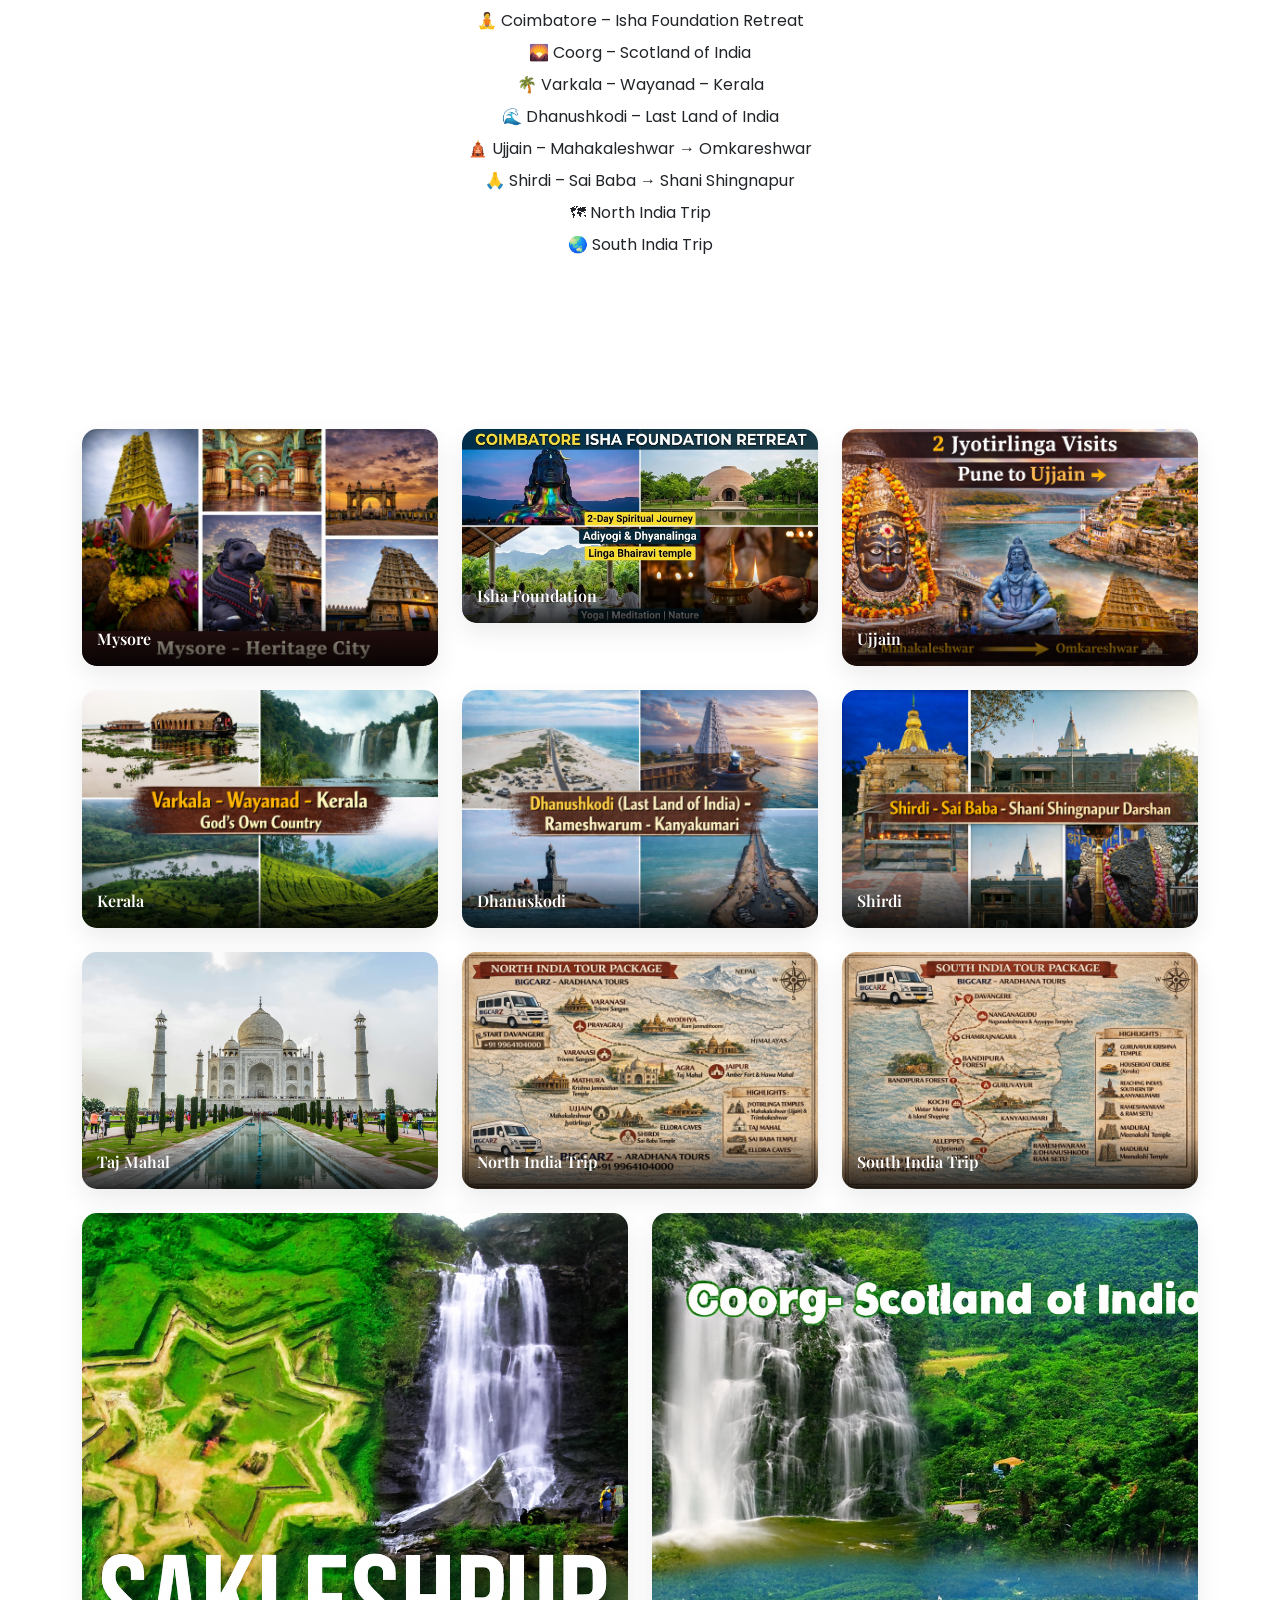
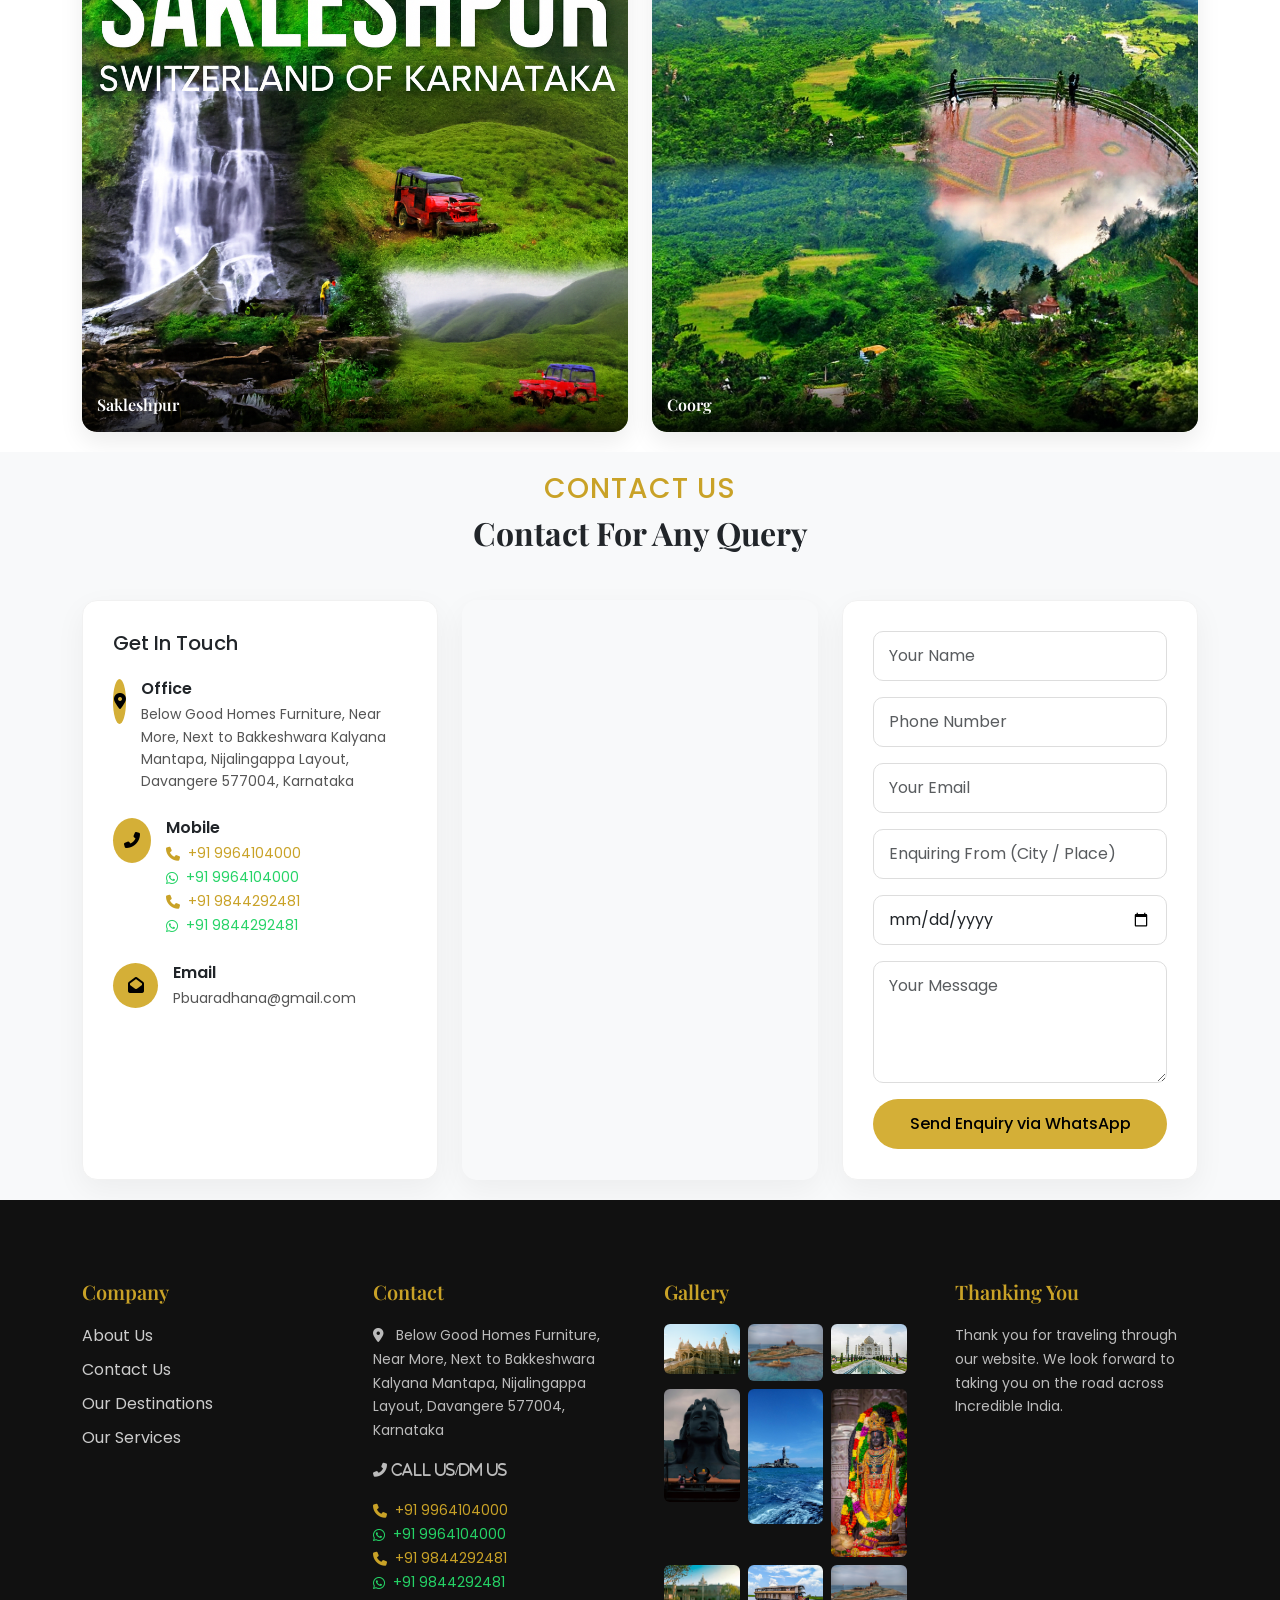
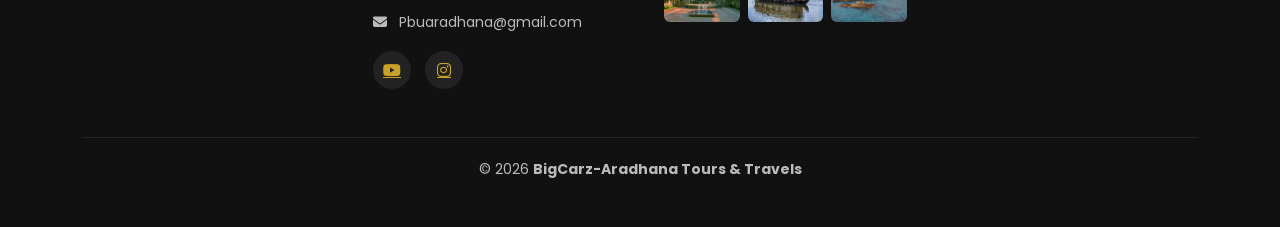
==== commit 63ce6d12: "created SPA from MPA" ====
--- a/index.html
+++ b/index.html
@@ -1,1082 +1,724 @@
-<!doctype html>
+<!DOCTYPE html>
 <html lang="en">
-  <head>
-    <meta charset="utf-8" />
-    <title>Bigcarz-Home</title>
-    <meta content="width=device-width, initial-scale=1.0" name="viewport" />
-    <meta content="" name="keywords" />
-    <meta content="" name="description" />
-
-    <!-- Favicon -->
-    <link href="img/favicon.ico" rel="icon" />
-
-    <!-- Google Web Fonts -->
-    <link rel="preconnect" href="https://fonts.googleapis.com" />
-    <link rel="preconnect" href="https://fonts.gstatic.com" crossorigin />
-    <link
-      href="https://fonts.googleapis.com/css2?family=Heebo:wght@400;500;600&family=Nunito:wght@600;700;800&display=swap"
-      rel="stylesheet"
-    />
-
-    <!-- Icon Font Stylesheet -->
-    <link
-      href="https://cdnjs.cloudflare.com/ajax/libs/font-awesome/5.10.0/css/all.min.css"
-      rel="stylesheet"
-    />
-    <link
-      href="https://cdn.jsdelivr.net/npm/bootstrap-icons@1.4.1/font/bootstrap-icons.css"
-      rel="stylesheet"
-    />
-
-    <!-- Libraries Stylesheet -->
-    <link href="lib/animate/animate.min.css" rel="stylesheet" />
-
-    <!-- Customized Bootstrap Stylesheet -->
-    <link href="css/bootstrap.min.css" rel="stylesheet" />
-
-    <!-- Template Stylesheet -->
-    <link href="css/style.css" rel="stylesheet" />
-  </head>
-
-  <body>
-    <!-- Spinner Start -->
-    <div
-      id="spinner"
-      class="show bg-white position-fixed translate-middle w-100 vh-100 top-50 start-50 d-flex align-items-center justify-content-center"
-    >
-      <div
-        class="spinner-border text-primary"
-        style="width: 3rem; height: 3rem"
-        role="status"
-      >
-        <span class="sr-only">Loading...</span>
-      </div>
-    </div>
-    <!-- Spinner End -->
-
-    <!-- Topbar Start -->
-    <div>
-      <!-- Navbar Start -->
-      <nav
-        class="navbar navbar-expand-lg navbar-light bg-white px-4 px-lg-5 py-3 py-lg-0"
-      >
-        <a href="index.html" class="navbar-brand p-0">
-          <img
-            src="img/bigcarzo_logo_transparent.png"
-            alt="Logo"
-            style="height: 60px"
-          />
-        </a>
-
-        <button
-          class="navbar-toggler"
-          type="button"
-          data-bs-toggle="collapse"
-          data-bs-target="#navbarCollapse"
-        >
-          <span class="fa fa-bars"></span>
-        </button>
-
-        <div class="collapse navbar-collapse" id="navbarCollapse">
-          <div class="navbar-nav ms-auto py-0">
-            <a href="index.html" class="nav-item nav-link">Home</a>
-            <a href="about.html" class="nav-item nav-link">About</a>
-            <a href="service.html" class="nav-item nav-link">Services</a>
-            <a href="destination.html" class="nav-item nav-link"
-              >Destinations</a
-            >
-            <a href="contact.html" class="nav-item nav-link">Contact Us</a>
+
+<head>
+<meta charset="UTF-8">
+<meta name="viewport" content="width=device-width, initial-scale=1.0">
+<title>BigCarz-Aradhana Tours and Travels</title>
+
+<!-- Premium Fonts -->
+<link href="https://fonts.googleapis.com/css2?family=Playfair+Display:wght@500;700&family=Poppins:wght@300;400;500&display=swap" rel="stylesheet">
+
+<!-- Bootstrap -->
+<link href="https://cdn.jsdelivr.net/npm/bootstrap@5.3.2/dist/css/bootstrap.min.css" rel="stylesheet">
+
+<link rel="stylesheet"
+href="https://cdnjs.cloudflare.com/ajax/libs/font-awesome/6.5.0/css/all.min.css">
+
+<!-- Custom CSS -->
+<link href="css/style.css" rel="stylesheet">
+</head>
+
+<body>
+
+<!-- ================= NAVBAR ================= -->
+<nav class="navbar navbar-expand-lg navbar-light fixed-top premium-nav shadow-sm">
+
+  <div class="container">
+<a class="navbar-brand d-flex align-items-start" href="#">
+
+  <img src="img/bigcarzo_logo_transparent.png"
+       alt="BigCarz Logo"
+       class="navbar-logo me-3">
+
+  <div class="brand-block">
+    <span class="brand-title">
+      BigCarz – Aradhana Tours and Travels
+    </span>
+     <div class="contact-line">
+        <a href="tel:+919964104000" class="lux-call">
+          <i class="fa fa-phone"></i>
+          <span>+91 9964104000</span>
+        </a>
+        <a href="https://wa.me/919964104000"
+           target="_blank"
+           class="lux-whatsapp">
+          <i class="fab fa-whatsapp"></i>
+          <span>+91 9964104000</span>
+        </a>
+        <a href="tel:+919844292481" class="lux-call">
+          <i class="fa fa-phone"></i>
+          <span>+91 9844292481</span>
+        </a>
+        <a href="https://wa.me/919844292481"
+           target="_blank"
+           class="lux-whatsapp">
+          <i class="fab fa-whatsapp"></i>
+          <span>+91 9844292481</span>
+        </a>
+      </div>
+
+    <!-- <div class="brand-contact">
+  
+      <div class="contact-line">
+        <a href="tel:+919964104000" class="lux-call">
+          <i class="fa fa-phone"></i>
+          <span>+91 9964104000</span>
+        </a>
+        <a href="https://wa.me/919964104000"
+           target="_blank"
+           class="lux-whatsapp">
+          <i class="fab fa-whatsapp"></i>
+          <span>+91 9964104000</span>
+        </a>
+      </div>
+
+    
+       <div class="contact-line">
+        <a href="tel:+919844292481" class="lux-call">
+          <i class="fa fa-phone"></i>
+          <span>+91 9844292481</span>
+        </a>
+        <a href="https://wa.me/919844292481"
+           target="_blank"
+           class="lux-whatsapp">
+          <i class="fab fa-whatsapp"></i>
+          <span>+91 9844292481</span>
+        </a>
+      </div>
+    </div> -->
+  </div>
+</a>
+    <button class="navbar-toggler" type="button" data-bs-toggle="collapse" data-bs-target="#navbarNav">
+      <span class="navbar-toggler-icon"></span>
+    </button>
+
+    <div class="collapse navbar-collapse" id="navbarNav">
+      <ul class="navbar-nav ms-auto">
+        <li class="nav-item"><a class="nav-link" href="#home">Home</a></li>
+        <li class="nav-item"><a class="nav-link" href="#about">About</a></li>
+        <li class="nav-item"><a class="nav-link" href="#services">Services</a></li>
+        <li class="nav-item"><a class="nav-link" href="#destinations">Destinations</a></li>
+        <li class="nav-item"><a class="nav-link" href="#contact">Contact</a></li>
+      </ul>
+    </div>
+  </div>
+</nav>
+
+<!-- ================= HERO ================= -->
+<section id="home" class="hero">
+  <img src="img/cover_tt_image.png" class="hero-img " alt="BigCarz Travel">
+  
+  <div class="hero-content container text-center">
+    <h6 class="hero-title">Luxury Travel. Premium Comfort.</h6>
+    <p class="hero-subtitle">
+      Experience journeys crafted with elegance and excellence.
+    </p>
+    <a href="#contact" class="btn premium-btn mt-3">
+      Book Your Journey
+    </a>
+  </div>
+
+</section>
+
+<!-- ================= ABOUT ================= -->
+<section id="about" class="section-padding">
+  <div class="container">
+  <div class="row mb-5">
+      <div class="col-lg-10 mx-auto text-center">
+<h3 class="premium-subtitle mb-3">About Us</h3>
+  <h6 class="hero-main-title">
+    Welcome to Bigcarz — Where Every Journey Becomes an Experience.
+  </h6>
+
+  <p class="hero-description">
+    At Bigcarz, we redefine road travel across India with sophistication,
+    comfort, and uncompromising reliability. From majestic highways and
+    serene landscapes to sacred pilgrimage destinations, we curate bespoke
+    travel experiences designed for families, corporate groups, and discerning
+    explorers. Our fleet of latest model AC cars, premium tempo travellers,
+    and luxury buses ensures every mile is traveled in style and comfort.
+    Driven by experienced, professionally trained chauffeurs and supported
+    by meticulous vehicle maintenance standards, we place safety, elegance,
+    and punctuality at the heart of every journey. With transparent pricing,
+    personalized itineraries, and dedicated 24/7 assistance, we deliver
+    seamless travel experiences tailored to your expectations. At Bigcarz,
+    we don’t just take you to a destination — we craft refined road journeys
+    that leave lasting impressions.
+  </p>
+
+</div>
+<div class="row align-items-stretch g-5">
+      <!-- LEFT IMAGES -->
+      <div class="col-lg-6">
+        <div class="about-images">
+          <img src="img/car_final.png" class="img-fluid rounded shadow-sm about-img" alt="">
+          <img src="img/Comforatable_journey.png" class="img-fluid rounded shadow-sm mb-4 about-img" alt=""> 
+          <img src="img/bus_final.png" class="img-fluid rounded shadow-sm mb-4 about-img" alt="">
+<!-- <div class="col-lg-6">
+
+
+   
+    <div class="about-video">
+      <iframe
+        src="https://www.youtube.com/embed/LKkuVwrjv-M?autoplay=1&mute=1&loop=1&playlist=LKkuVwrjv-M&controls=0&modestbranding=1"
+        frameborder="0"
+        allow="autoplay; fullscreen"
+        allowfullscreen>
+      </iframe>
+    </div>
+
+
+</div> -->
+
+        </div>
+      </div>
+
+      <!-- RIGHT CONTENT -->
+      <div class="col-lg-6  d-flex flex-column justify-content-center">
+
+        
+        <h2 class="section-title mb-4">
+          Welcome to <span class="text-gold">Bigcarz</span>
+        </h2>
+
+        <h5 class="premium-heading">🧭 Who We Are</h5>
+        <p class="premium-text">
+          We are a passionate travel company dedicated to creating safe,
+          comfortable, and memorable road journeys across India. From scenic
+          highways to sacred destinations, we specialize in customized tour
+          packages designed for families, friends, corporate groups, and
+          solo travelers.
+        </p>
+
+        <h5 class="premium-heading">🚐 What We Do</h5>
+        <p class="premium-text">
+          We offer well-planned travel packages using cars, buses, and tempo
+          travellers, covering popular tourist destinations, pilgrimage
+          routes, weekend getaways, and long-distance road trips. Every
+          journey is carefully designed to match your comfort, schedule, and
+          travel preferences.
+        </p>
+
+        <h5 class="premium-heading">🛡️ Safety & Comfort First</h5>
+        <p class="premium-text">
+          Your safety is our top priority. All our vehicles are regularly
+          serviced, well-maintained, and driven by experienced, licensed
+          drivers who understand Indian roads inside and out. We follow
+          strict safety standards to ensure a smooth and worry-free travel
+          experience.
+        </p>
+
+        <h5 class="premium-heading">💛 Why Travel With Us</h5>
+        <ul class="premium-list">
+          <li>Experienced and courteous drivers</li>
+          <li>Clean, comfortable, and reliable vehicles</li>
+          <li>Transparent pricing with no hidden charges</li>
+          <li>Flexible and customizable tour packages</li>
+          <li>On-time pickup and dependable service</li>
+          <li>Friendly customer support throughout your journey</li>
+        </ul>
+
+        <h5 class="premium-heading">🌟 Our Promise</h5>
+        <p class="premium-text">
+          We believe that every journey should be as enjoyable as the
+          destination. With a strong focus on comfort, reliability, and
+          customer satisfaction, we strive to turn every trip into a
+          collection of beautiful memories you’ll cherish forever.
+        </p>
+
+        <div class="row gy-2 mt-4">
+          <div class="col-sm-6 premium-feature">✔ Latest Model AC Cars, Buses & Tempo Travellers</div>
+          <div class="col-sm-6 premium-feature">✔ Experienced & Verified Professional Drivers</div>
+          <div class="col-sm-6 premium-feature">✔ Customized Road Trip Packages Across India</div>
+          <div class="col-sm-6 premium-feature">✔ Safe, Sanitized & Well-Maintained Vehicles</div>
+          <div class="col-sm-6 premium-feature">✔ 150 Premium City Tours</div>
+          <div class="col-sm-6 premium-feature">✔ Transparent Pricing – No Hidden Charges</div>
+          <div class="col-sm-6 premium-feature">✔ 24/7 Travel Support & On-Road Assistance</div>
+        </div>
+
+      </div>
+    </div>
+  </div>
+  </div>
+  </div>
+</section>
+
+<!-- ================= SERVICES ================= -->
+<section id="services" class="section-padding bg-light">
+
+  <div class="container">
+
+    <!-- Section Heading -->
+    <div class="text-center mb-5">
+      <h3 class="premium-subtitle">Services</h3>
+      <h2 class="section-title">Our Premium Services</h2>
+      <p class="service-intro mx-auto">
+        At Bigcarz, we offer comprehensive road travel solutions across India —
+        from expertly curated Pan-India road tours and customized trip planning
+        to thoughtful travel suggestions and optional hotel reservations tailored
+        to your comfort and budget. Every journey is designed with precision,
+        safety, and seamless coordination.
+      </p>
+    </div>
+
+    <!-- Service Cards -->
+    <div class="row g-4">
+
+      <!-- Service 1 -->
+      <div class="col-lg-3 col-md-6">
+        <div class="service-card-premium h-100">
+          <div class="service-icon">
+            <i class="fa fa-globe"></i>
           </div>
-        </div>
-      </nav>
-      <!-- Navbar End -->
-    </div>
-    <!-- Topbar End -->
-
-    <!-- Hero Start -->
-    <div class="container-fluid bg-primary py-5 mb-5 hero-header">
-      <div class="container py-5">
-        <div class="row justify-content-center py-5">
-          <div class="col-lg-10 pt-lg-5 mt-lg-5 text-center">
-            <h1 class="display-3 text-white mb-3 animated slideInDown">
-              Travel, enjoy and live a new and full life
-            </h1>
-            <p class="fs-6 text-white mb-4 animated slideInDown">
-              From highways to holy places — travel India with us, where every
-              journey is built on trust, comfort, and care. Your journey, our
-              wheels, endless memories — because we believe travel should feel
-              safe, smooth, and stress-free. With professional drivers,
-              well-maintained vehicles, and carefully planned routes, we make
-              road trips made better together, giving you not just a
-              destination, but a peaceful and memorable travel experience across
-              India.
-            </p>
+          <h5>Pan-India Road Tours / All-India Road Trip Packages</h5>
+          <p>
+            Explore Incredible India by road with our Pan-India tour packages.
+            From scenic highways to cultural landmarks, we offer safe,
+            comfortable, and fully customized road trips across the country—
+            designed for families, groups, and travelers who value reliability
+            and premium service.
+          </p>
+        </div>
+      </div>
+
+      <!-- Service 2 -->
+      <div class="col-lg-3 col-md-6">
+        <div class="service-card-premium h-100">
+          <div class="service-icon">
+            <i class="fa fa-hotel"></i>
           </div>
-        </div>
-         <!-- Contact Info Cards -->
-          <div class="row g-4 justify-content-center mt-3 animated slideInUp">
-            <!-- Office -->
-            <div class="col-md-4">
-              <div class="rounded p-4 h-100 shadow-sm ">
-                <h3 class="text-yellow mb-3">
-                  <i class="fa fa-map-marker-alt me-2"></i>Office
-                </h3>
-
-                <p class="mb-3 text-white fw-bold medium">
-                  Below Good Homes Furniture, Near More,<br />
-                  Next to Bakkeshwara Kalyana Mantapa,<br />
-                  Nijalingappa Layout, Davangere – 577004,<br />
-                  Karnataka
-                </p>
-
-                <a
-                  href="https://www.google.com/maps/search/?api=1&query=Below+Good+Homes+Furniture+Nijalingappa+Layout+Davangere+577004"
-                  target="_blank"
-                  class="btn btn-primary btn-sm"
-                >
-                  <i class="fa fa-map me-2"></i>
-                  Open in Maps
-                </a>
-              </div>
-            </div>
-
-            <!-- Phone -->
-            <div class="col-md-4">
-              <div class="rounded p-4 h-100 shadow-sm">
-                <h3 class="text-yellow mb-3">
-                  <i class="fa fa-phone-alt me-2"></i>
-                  <i class="fab fa-whatsapp text-success me-2"></i>
-                  Call Us/DM us
-                </h3>
-
-                <p class="fw-bold mb-2">
-                  <a
-                    href="tel:+919964104000"
-                    class="text-white text-decoration-none"
-                  >
-                    +91 9964104000
-                  </a>
-                </p>
-
-                <a
-                  href="https://wa.me/919964104000"
-                  target="_blank"
-                  class="btn btn-success btn-sm mt-2"
-                >
-                  <i class="fab fa-whatsapp me-2"></i>
-                  Chat on WhatsApp
-                </a>
-              </div>
-            </div>
-
-            <!-- Email -->
-            <div class="col-md-4">
-              <div class="rounded p-4 h-100 shadow-sm">
-                <h3 class="text-yellow mb-3">
-                  <i class="fa fa-envelope me-2"></i>Email
-                </h3>
-
-                <p class="fw-bold mb-2">
-                  <a
-                    href="mailto:Pbuaradhana@gmail.com"
-                    class="text-white text-decoration-none"
-                  >
-                    Pbuaradhana@gmail.com
-                  </a>
-                </p>
-
-                <a
-                  href="mailto:Pbuaradhana@gmail.com?subject=Travel%20Enquiry%20from%20Website&body=Hello%20Bigcarz,%0A%0AI%20would%20like%20to%20enquire%20about..."
-                  class="btn btn-primary btn-sm mt-2"
-                >
-                  <i class="fa fa-envelope me-2"></i>
-                  Send Email
-                </a>
-              </div>
-            </div>
+          <h5>Hotel Reservations (On Request)</h5>
+          <p>
+            We offer hotel reservations as an optional service to complement your road journey.
+            Based on your destination, travel style, and budget, we arrange clean,
+            comfortable, and carefully selected hotels to ensure a relaxing stay.
+            Whether budget-friendly or premium, we partner with trusted hotels
+            across India to provide safe and pleasant stays—only when you choose.
+          </p>
+        </div>
+      </div>
+
+      <!-- Service 3 -->
+      <div class="col-lg-3 col-md-6">
+        <div class="service-card-premium h-100">
+          <div class="service-icon">
+            <i class="fa fa-user"></i>
           </div>
-      </div>
-    </div>
-    <!-- Hero End -->
-
-    <!-- About Start -->
-    <div class="container-fluid py-5">
-      <div class="container">
-        <div class="row g-5">
-          <div class="col-lg-6 wow fadeInUp" data-wow-delay="0.1s">
-            <div class="d-flex flex-column h-100 gap-3">
-              <img
-                class="img-fluid rounded"
-                src="img/cover_family_dog.png"
-                alt=""
-                style="object-fit: cover"
-              />
-              <img
-                class="img-fluid rounded"
-                src="img/cover_TT_final.png"
-                alt=""
-              />
-              <img class="img-fluid rounded" src="img/car_final.png" alt="" />
-            </div>
+          <h5>Travel Suggestions</h5>
+          <p>
+            Not sure where to go? Our travel suggestions help you discover the
+            best destinations based on season, road conditions, travel duration,
+            and group preferences. From scenic road trips to spiritual journeys,
+            we guide you toward safe, memorable, and well-planned experiences.
+          </p>
+        </div>
+      </div>
+
+      <!-- Service 4 -->
+      <div class="col-lg-3 col-md-6">
+        <div class="service-card-premium h-100">
+          <div class="service-icon">
+            <i class="fa fa-cog"></i>
           </div>
-          <div class="col-lg-6 wow fadeInUp fs-5" data-wow-delay="0.3s">
-            <h6 class="section-title bg-white text-start text-primary pe-3">
-              About Us
-            </h6>
-            <h1 class="mb-4">
-              Welcome to <span class="text-primary">Bigcarz</span>
-            </h1>
-            <h5 class="mb-3">🧭 Who We Are</h5>
-            <p class="text-dark lh-lg">
-              We are a passionate travel company dedicated to creating safe,
-              comfortable, and memorable road journeys across India. From scenic
-              highways to sacred destinations, we specialize in customized tour
-              packages designed for families, friends, corporate groups, and
-              solo travelers.
-            </p>
-            <h5 class="mb-4">🚐 What We Do</h5>
-            <p class="text-dark lh-lg">
-              We offer well-planned travel packages using cars, buses, and tempo
-              travellers, covering popular tourist destinations, pilgrimage
-              routes, weekend getaways, and long-distance road trips. Every
-              journey is carefully designed to match your comfort, schedule, and
-              travel preferences.
-            </p>
-            <h5 class="mb-4">🛡️ Safety & Comfort First (Very Important)</h5>
-            <p class="text-dark lh-lg">
-              Your safety is our top priority. All our vehicles are regularly
-              serviced, well-maintained, and driven by experienced, licensed
-              drivers who understand Indian roads inside and out. We follow
-              strict safety standards to ensure a smooth and worry-free travel
-              experience.
-            </p>
-            <h5 class="mb-4">💛 Why Travel With Us</h5>
-            <ul class="mb-4">
-              <li class="text-dark lh-lg">Experienced and courteous drivers</li>
-              <li class="text-dark lh-lg">
-                Clean, comfortable, and reliable vehicles
-              </li>
-              <li class="text-dark lh-lg">
-                Transparent pricing with no hidden charges
-              </li>
-              <li class="text-dark lh-lg">
-                Flexible and customizable tour packages
-              </li>
-              <li class="text-dark lh-lg">
-                On-time pickup and dependable service
-              </li>
-              <li class="text-dark lh-lg">
-                Friendly customer support throughout your journey
-              </li>
-            </ul>
-            <h5 class="mb-4">🌟 Our Promise</h5>
-            <p class="text-dark lh-lg">
-              We believe that every journey should be as enjoyable as the
-              destination. With a strong focus on comfort, reliability, and
-              customer satisfaction, we strive to turn every trip into a
-              collection of beautiful memories you’ll cherish forever.
-            </p>
-            <div class="row gy-2 gx-4 mb-4">
-              <div class="col-sm-6">
-                <p class="mb-0 text-dark lh-lg">
-                  <i class="fa fa-arrow-right text-primary me-2"></i> Latest
-                  Model AC Cars, Buses & Tempo Travellers
-                </p>
-              </div>
-              <div class="col-sm-6">
-                <p class="mb-0 text-dark lh-lg">
-                  <i class="fa fa-arrow-right text-primary me-2"></i>Experienced
-                  & Verified Professional Drivers
-                </p>
-              </div>
-              <div class="col-sm-6">
-                <p class="mb-0 text-dark lh-lg">
-                  <i class="fa fa-arrow-right text-primary me-2"></i>Customized
-                  Road Trip Packages Across India
-                </p>
-              </div>
-              <div class="col-sm-6">
-                <p class="mb-0 text-dark lh-lg">
-                  <i class="fa fa-arrow-right text-primary me-2"></i>Safe,
-                  Sanitized & Well-Maintained Vehicles
-                </p>
-              </div>
-              <div class="col-sm-6">
-                <p class="mb-0 text-dark lh-lg">
-                  <i class="fa fa-arrow-right text-primary me-2"></i>150 Premium
-                  City Tours
-                </p>
-              </div>
-              <div class="col-sm-6">
-                <p class="mb-0 text-dark lh-lg">
-                  <i class="fa fa-arrow-right text-primary me-2"></i>Transparent
-                  Pricing – No Hidden Charges
-                </p>
-              </div>
-              <div class="col-sm-6">
-                <p class="mb-0 text-dark lh-lg">
-                  <i class="fa fa-arrow-right text-primary me-2"></i>24/7 Travel
-                  Support & On-Road Assistance
-                </p>
-              </div>
-            </div>
-            <!-- <a class="btn btn-primary py-3 px-5 mt-2" href="">Read More</a> -->
+          <h5>Trip Planning</h5>
+          <p>
+            Our trip planning service creates personalized road travel experiences
+            tailored to your destinations, travel duration, group size, and comfort
+            preferences. From route planning and vehicle selection to travel timing,
+            we ensure every detail is handled—so you travel stress-free and confidently.
+          </p>
+        </div>
+      </div>
+
+    </div>
+  </div>
+</section>
+
+
+<!-- ================= DESTINATIONS ================= -->
+<section id="destinations" class="section-padding">
+
+  <!-- Premium Header Banner -->
+  <div class="destination-hero text-center">
+    <div class="container">
+      <h3 class="premium-subtitle">Destinations</h3>
+      <h2 class="destination-title">
+        Discover Extraordinary Destinations
+      </h2>
+
+      <ol class="destination-list">
+        <li>🚐 Mysore – Heritage City</li>
+        <li>🏞 Sakleshpur – Switzerland of Karnataka</li>
+        <li>🧘 Coimbatore – Isha Foundation Retreat</li>
+        <li>🌄 Coorg – Scotland of India</li>
+        <li>🌴 Varkala – Wayanad – Kerala</li>
+        <li>🌊 Dhanushkodi – Last Land of India</li>
+        <li>🛕 Ujjain – Mahakaleshwar → Omkareshwar</li>
+        <li>🙏 Shirdi – Sai Baba → Shani Shingnapur</li>
+        <li>🗺 North India Trip</li>
+        <li>🌏 South India Trip</li>
+      </ol>
+    </div>
+  </div>
+
+  <!-- Image Grid -->
+  <div class="container mt-5">
+    <div class="row g-4">
+
+      <!-- Destination Card Template -->
+      <div class="col-lg-4 col-md-6">
+        <div class="destination-card">
+          <img src="img/Mysore_final.png" class="img-fluid" alt="Mysore">
+          <div class="destination-overlay">Mysore</div>
+        </div>
+      </div>
+
+      <div class="col-lg-4 col-md-6">
+        <div class="destination-card">
+          <img src="img/Isha_final.png" class="img-fluid" alt="Isha Foundation">
+          <div class="destination-overlay">Isha Foundation</div>
+        </div>
+      </div>
+
+      <div class="col-lg-4 col-md-6">
+        <div class="destination-card">
+          <img src="img/Ujjain_final.png" class="img-fluid" alt="Ujjain">
+          <div class="destination-overlay">Ujjain</div>
+        </div>
+      </div>
+
+      <div class="col-lg-4 col-md-6">
+        <div class="destination-card">
+          <img src="img/Kerala_final.png" class="img-fluid" alt="Kerala">
+          <div class="destination-overlay">Kerala</div>
+        </div>
+      </div>
+
+      <div class="col-lg-4 col-md-6">
+        <div class="destination-card">
+          <img src="img/Dhanuskodi_final.png" class="img-fluid" alt="Dhanuskodi">
+          <div class="destination-overlay">Dhanuskodi</div>
+        </div>
+      </div>
+
+      <div class="col-lg-4 col-md-6">
+        <div class="destination-card">
+          <img src="img/Shirdi-final.png" class="img-fluid" alt="Shirdi">
+          <div class="destination-overlay">Shirdi</div>
+        </div>
+      </div>
+
+      <div class="col-lg-4 col-md-6">
+        <div class="destination-card">
+          <img src="img/Tajmahal.jpg" class="img-fluid" alt="Taj Mahal">
+          <div class="destination-overlay">Taj Mahal</div>
+        </div>
+      </div>
+
+      <div class="col-lg-4 col-md-6">
+        <div class="destination-card">
+          <img src="img/Northindia.jpg" class="img-fluid" alt="North India">
+          <div class="destination-overlay">North India Trip</div>
+        </div>
+      </div>
+
+      <div class="col-lg-4 col-md-6">
+        <div class="destination-card">
+          <img src="img/Southindia.jpg" class="img-fluid" alt="South India">
+          <div class="destination-overlay">South India Trip</div>
+        </div>
+      </div>
+
+      <div class="col-lg-6 col-md-6">
+        <div class="destination-card">
+          <img src="img/Sakleshpur_final.png" class="img-fluid" alt="Sakleshpur">
+          <div class="destination-overlay">Sakleshpur</div>
+        </div>
+      </div>
+
+      <div class="col-lg-6 col-md-6">
+        <div class="destination-card">
+          <img src="img/coorg_final.png" class="img-fluid" alt="Coorg">
+          <div class="destination-overlay">Coorg</div>
+        </div>
+      </div>
+
+    </div>
+  </div>
+
+</section>
+
+
+<!-- ================= CONTACT ================= -->
+<section id="contact" class="section-padding bg-light">
+
+  <div class="container">
+
+    <!-- Section Heading -->
+    <div class="text-center mb-5">
+      <h3 class="premium-subtitle">Contact Us</h3>
+      <h2 class="section-title">Contact For Any Query</h2>
+    </div>
+
+    <div class="row g-4 align-items-stretch">
+
+      <!-- Contact Info -->
+      <div class="col-lg-4 col-md-6">
+        <div class="contact-card h-100">
+
+          <h5 class="mb-4">Get In Touch</h5>
+
+          <!-- Office -->
+          <div class="contact-item">
+            <div class="contact-icon">
+              <i class="fa fa-map-marker-alt"></i>
+            </div>
+            <div>
+              <h6>Office</h6>
+              <p>
+                Below Good Homes Furniture, Near More, Next to Bakkeshwara
+                Kalyana Mantapa, Nijalingappa Layout, Davangere 577004,
+                Karnataka
+              </p>
+            </div>
           </div>
-        </div>
-      </div>
-    </div>
-    <!-- About End -->
-
-    <!-- Service Start -->
-    <div class="container-fluid py-5">
-      <div class="container">
-        <div class="text-center wow fadeInUp" data-wow-delay="0.1s">
-          <h6 class="section-title bg-white text-center text-primary px-3">
-            Services
-          </h6>
-          <h1 class="mb-5">Our Services</h1>
-        </div>
-        <div class="row g-4">
-          <div class="col-lg-3 col-sm-6 wow fadeInUp" data-wow-delay="0.1s">
-            <div class="service-item rounded pt-3">
-              <div class="p-4">
-                <i class="fa fa-3x fa-globe text-primary mb-4"></i>
-                <h5>Pan-India Road Tours/All-India Road Trip Packages</h5>
-                <p>
-                  Explore Incredible India by road with our Pan-India tour
-                  packages. From scenic highways to cultural landmarks, we offer
-                  safe, comfortable, and fully customized road trips across the
-                  country—designed for families, groups, and travelers who value
-                  reliability and premium service.
-                </p>
-              </div>
+
+          <!-- Phone -->
+          <div class="contact-item">
+            <div class="contact-icon">
+              <i class="fa fa-phone-alt"></i>
+            </div>
+            <div>
+              <h6>Mobile</h6>
+              <!-- <p>+91 9964104000</p>
+              <p>+91 9844292481</p> -->
+              <div class="contact-line">
+        <a href="tel:+919964104000" class="lux-call">
+          <i class="fa fa-phone"></i>
+          <span>+91 9964104000</span>
+        </a>
+        <a href="https://wa.me/919964104000"
+           target="_blank"
+           class="lux-whatsapp">
+          <i class="fab fa-whatsapp"></i>
+          <span>+91 9964104000</span>
+        </a>
+      </div>  
+       <div class="contact-line">
+        <a href="tel:+919844292481" class="lux-call">
+          <i class="fa fa-phone"></i>
+          <span>+91 9844292481</span>
+        </a>
+        <a href="https://wa.me/919844292481"
+           target="_blank"
+           class="lux-whatsapp">
+          <i class="fab fa-whatsapp"></i>
+          <span>+91 9844292481</span>
+        </a>
+      </div>
             </div>
           </div>
-          <div class="col-lg-3 col-sm-6 wow fadeInUp" data-wow-delay="0.3s">
-            <div class="service-item rounded pt-3">
-              <div class="p-4">
-                <i class="fa fa-3x fa-hotel text-primary mb-4"></i>
-                <h5>Hotel Reservations (On Request)</h5>
-                <p>
-                  We offer hotel reservations as an optional service to
-                  complement your road journey. Based on your destination,
-                  travel style, and budget, we arrange clean, comfortable, and
-                  carefully selected hotels to ensure a relaxing stay after
-                  every day of travel. Whether you prefer budget-friendly
-                  comfort or premium accommodations, we partner with trusted
-                  hotels across India to provide safe and pleasant stays—only
-                  when you choose to include them.
-                </p>
-              </div>
+
+          <!-- Email -->
+          <div class="contact-item">
+            <div class="contact-icon">
+              <i class="fa fa-envelope-open"></i>
+            </div>
+            <div>
+              <h6>Email</h6>
+              <p>Pbuaradhana@gmail.com</p>
             </div>
           </div>
-          <div class="col-lg-3 col-sm-6 wow fadeInUp" data-wow-delay="0.5s">
-            <div class="service-item rounded pt-3">
-              <div class="p-4">
-                <i class="fa fa-3x fa-user text-primary mb-4"></i>
-                <h5>Travel suggestion</h5>
-                <p>
-                  Not sure where to go or how to plan your route? Our travel
-                  suggestions are thoughtfully curated to help you discover the
-                  best destinations across India based on season, road
-                  conditions, travel duration, and group preferences. From
-                  scenic road trips and cultural circuits to spiritual journeys
-                  and weekend escapes, we guide you toward destinations that
-                  offer comfort, safety, and memorable experiences. Whether
-                  you’re planning a short getaway or an extended road tour, we
-                  ensure you travel smarter, avoid common hassles, and make the
-                  most of every mile on the road.
-                </p>
-              </div>
-            </div>
-          </div>
-          <div class="col-lg-3 col-sm-6 wow fadeInUp" data-wow-delay="0.7s">
-            <div class="service-item rounded pt-3">
-              <div class="p-4">
-                <i class="fa fa-3x fa-cog text-primary mb-4"></i>
-                <h5>Trip Planning</h5>
-                <p>
-                  Every journey is unique, and so is the way we plan it. Our
-                  trip planning service is focused on creating personalized road
-                  travel experiences across India, tailored to your
-                  destinations, travel duration, group size, and comfort
-                  preferences. From route planning and vehicle selection to
-                  travel timing and rest stops, we take care of every detail to
-                  ensure a smooth and stress-free journey. Whether you’re
-                  planning a family vacation, pilgrimage, corporate trip, or
-                  long-distance road tour, our experienced team works closely
-                  with you to design an itinerary that balances comfort, safety,
-                  and memorable experiences—so you can travel with complete
-                  confidence.
-                </p>
-              </div>
-            </div>
-          </div>
-        </div>
-      </div>
-    </div>
-    <!-- Service End -->
-
-    <!-- Destination Start -->
-    <div class="container-fluid py-5 destination">
-      <div class="container">
-        <div class="text-center wow fadeInUp" data-wow-delay="0.1s">
-          <h6 class="section-title bg-white text-center text-primary px-3">
-            Destination
-          </h6>
-          <h1 class="mb-5">Popular Destination</h1>
-        </div>
-        <div class="row g-4">
-          <!-- LEFT COLUMN -->
-          <div class="col-lg-6">
-            <div class="row g-4">
-              <!-- North India -->
-              <div class="col-12 wow zoomIn">
-                <a class="d-block position-relative">
-                  <img
-                    src="img/Northindia.jpg"
-                    class="img-fluid destination-img w-100"
-                  />
-                  <!-- <div class="bg-white text-danger fw-bold position-absolute top-0 start-0 m-2 px-2 py-1">10% OFF</div> -->
-                  <div
-                    class="text-primary fw-bold position-absolute bottom-0 end-0 m-2 px-2 py-1"
-                  >
-                    North India Trip
-                  </div>
-                </a>
-              </div>
-
-              <!-- Kanyakumari -->
-              <div class="col-md-6 wow zoomIn">
-                <a class="d-block position-relative">
-                  <img
-                    src="img/Dhanuskodi_final.png"
-                    class="img-fluid destination-img w-100"
-                  />
-                  <div
-                    class="bg-white text-primary fw-bold position-absolute bottom-0 end-0 m-2 px-2 py-1"
-                  >
-                    Kanyakumari
-                  </div>
-                </a>
-              </div>
-
-              <!-- Taj Mahal
-      <div class="col-md-6 wow zoomIn">
-        <a class="d-block position-relative">
-          <img src="img/Tajmahal (2).jpg" class="img-fluid destination-img w-100" />
-          <div class="text-primary fw-bold position-absolute bottom-0 end-0 m-2 px-2 py-1">Taj Mahal</div>
-        </a>
-      </div> -->
-
-              <!-- Varkala -->
-              <div class="col-md-6 wow zoomIn">
-                <a class="d-block position-relative">
-                  <img
-                    src="img/Kerala_final.png"
-                    class="img-fluid destination-img w-100"
-                  />
-                  <div
-                    class="bg-white text-primary fw-bold position-absolute bottom-0 end-0 m-2 px-2 py-1"
-                  >
-                    Varkala - Allepey Boat House
-                  </div>
-                </a>
-              </div>
-
-              <!-- Coorg -->
-              <div class="col-md-6 wow zoomIn">
-                <a class="d-block position-relative">
-                  <img
-                    src="img/coorg_final.png"
-                    class="img-fluid destination-img w-100"
-                  />
-                  <div
-                    class="bg-white text-primary fw-bold position-absolute bottom-0 end-0 m-2 px-2 py-1"
-                  >
-                    Coorg
-                  </div>
-                </a>
-              </div>
-              <!-- Ujjain -->
-              <div class="col-md-6 wow zoomIn">
-                <a class="d-block position-relative">
-                  <img
-                    src="img/Ujjain_final.png"
-                    class="img-fluid destination-img w-100"
-                  />
-                  <div
-                    class="bg-white text-primary fw-bold position-absolute bottom-0 end-0 m-2 px-2 py-1"
-                  >
-                    Ujjain
-                  </div>
-                </a>
-              </div>
-            </div>
-          </div>
-
-          <!-- RIGHT COLUMN -->
-          <div class="col-lg-6">
-            <div class="row g-4">
-              <!-- South India -->
-
-              <!-- Image 1 -->
-              <div class="col-md-6 wow zoomIn">
-                <a class="d-block position-relative">
-                  <img
-                    src="img/south_india_package_trip.png"
-                    class="img-fluid destination-img w-100"
-                  />
-                  <div
-                    class="bg-white text-primary fw-bold position-absolute bottom-0 end-0 m-2 px-2 py-1"
-                  >
-                    South India Trip
-                  </div>
-                </a>
-              </div>
-
-              <!-- Image 2 -->
-              <div class="col-md-6 wow zoomIn">
-                <a class="d-block position-relative">
-                  <img
-                    src="img/Sakleshpur_final.png"
-                    class="img-fluid destination-img w-100"
-                  />
-                  <div
-                    class="bg-white text-primary fw-bold position-absolute bottom-0 end-0 m-2 px-2 py-1"
-                  >
-                    Sakleshpur
-                  </div>
-                </a>
-              </div>
-
-              <!-- Isha -->
-              <div class="col-md-6 wow zoomIn">
-                <a class="d-block position-relative">
-                  <img
-                    src="img/Isha_final.png"
-                    class="img-fluid destination-img w-100"
-                  />
-                  <div
-                    class="bg-white text-primary fw-bold position-absolute bottom-0 end-0 m-2 px-2 py-1"
-                  >
-                    Isha Foundation-Sadguru
-                  </div>
-                </a>
-              </div>
-
-              <!-- Shirdi -->
-              <div class="col-md-6 wow zoomIn">
-                <a class="d-block position-relative">
-                  <img
-                    src="img/Shirdi-final.png"
-                    class="img-fluid destination-img w-100"
-                  />
-                  <div
-                    class="bg-white text-primary fw-bold position-absolute bottom-0 end-0 m-2 px-2 py-1"
-                  >
-                    Shirdi
-                  </div>
-                </a>
-              </div>
-              <!-- Kodaikanal -->
-              <div class="col-md-6 wow zoomIn">
-                <a class="d-block position-relative">
-                  <img
-                    src="img/Kodaikanal_final.png"
-                    class="img-fluid destination-img w-100"
-                  />
-                  <div
-                    class="bg-white text-primary fw-bold position-absolute bottom-0 end-0 m-2 px-2 py-1"
-                  >
-                    Kodaikanal
-                  </div>
-                </a>
-              </div>
-              <!-- Mysore -->
-              <div class="col-md-6 wow zoomIn">
-                <a class="d-block position-relative">
-                  <img
-                    src="img/Mysore_final.png"
-                    class="img-fluid destination-img w-100"
-                  />
-                  <div
-                    class="bg-white text-primary fw-bold position-absolute bottom-0 end-0 m-2 px-2 py-1"
-                  >
-                    Mysore
-                  </div>
-                </a>
-              </div>
-            </div>
-          </div>
-        </div>
-      </div>
-    </div>
-    <!-- Destination end -->
-
-    <!-- Contact Start -->
-    <div class="container-fluid py-5">
-      <div class="container">
-        <div class="text-center wow fadeInUp" data-wow-delay="0.1s">
-          <h6 class="section-title bg-white text-center text-primary px-3">
-            Contact Us
-          </h6>
-          <h1 class="mb-5">Contact For Any Query</h1>
-        </div>
-        <div class="row g-4">
-          <div class="col-lg-4 col-md-6 wow fadeInUp" data-wow-delay="0.1s">
-            <h5>Get In Touch</h5>
-            <h6 class="mb-4"></h6>
-            <div class="d-flex align-items-center mb-4">
-              <div
-                class="d-flex align-items-center justify-content-center flex-shrink-0 bg-primary"
-                style="width: 50px; height: 50px"
-              >
-                <i class="fa fa-map-marker-alt text-white"></i>
-              </div>
-              <div class="ms-3">
-                <h5 class="text-primary">Office</h5>
-                <p class="mb-0 text-dark lh-lg">
-                  Below Good Homes Furniture,Near More,Next to Bakkeshwara
-                  kalyana Mantapa,Nijalingappa Layout Davangere 577004,Karnataka
-                </p>
-              </div>
-            </div>
-            <div class="d-flex align-items-center mb-4">
-              <div
-                class="d-flex align-items-center justify-content-center flex-shrink-0 bg-primary"
-                style="width: 50px; height: 50px"
-              >
-                <i class="fa fa-phone-alt text-white"></i>
-              </div>
-              <div class="ms-3">
-                <h5 class="text-primary">Mobile</h5>
-                <p class="mb-0 text-dark lh-lg">+91 9964104000</p>
-              </div>
-            </div>
-            <div class="d-flex align-items-center">
-              <div
-                class="d-flex align-items-center justify-content-center flex-shrink-0 bg-primary"
-                style="width: 50px; height: 50px"
-              >
-                <i class="fa fa-envelope-open text-white"></i>
-              </div>
-              <div class="ms-3">
-                <h5 class="text-primary">Email</h5>
-                <p class="mb-0 text-dark lh-lg">Pbuaradhana@gmail.com</p>
-              </div>
-            </div>
-          </div>
-          <div class="col-lg-4 col-md-6 wow fadeInUp" data-wow-delay="0.3s">
-            <iframe
-              class="position-relative rounded w-100 h-100"
-              src="https://www.google.com/maps?q=Below%20Good%20Homes,%20Next%20to%20Bakkeshwara%20Kalyana%20Mantapa,%20Nijalingappa%20Layout,%20Davangere%20577004,%20Karnataka&output=embed"
-              frameborder="0"
-              style="min-height: 300px; border: 0"
-              allowfullscreen=""
-              aria-hidden="false"
-              tabindex="0"
-            ></iframe>
-          </div>
-          <!-- <div class="col-lg-4 col-md-12 wow fadeInUp" data-wow-delay="0.5s">
-                    <form>
-                        <div class="row g-3">
-                            <div class="col-md-6">
-                                <div class="form-floating">
-                                    <input type="text" class="form-control" id="name" placeholder="Your Name">
-                                    <label for="name">Your Name</label>
-                                </div>
-                            </div>
-                            <div class="col-md-6">
-                                <div class="form-floating">
-                                    <input type="email" class="form-control" id="email" placeholder="Your Email">
-                                    <label for="email">Your Email</label>
-                                </div>
-                            </div>
-                            <div class="col-12">
-                                <div class="form-floating">
-                                    <input type="text" class="form-control" id="subject" placeholder="Subject">
-                                    <label for="subject">Subject</label>
-                                </div>
-                            </div>
-                            <div class="col-12">
-                                <div class="form-floating">
-                                    <textarea class="form-control" placeholder="Leave a message here" id="message" style="height: 100px"></textarea>
-                                    <label for="message">Message</label>
-                                </div>
-                            </div>
-                            <div class="col-12">
-                                <button class="btn btn-primary w-100 py-3" type="submit">Send Message</button>
-                            </div>
-                        </div>
-                    </form>
-                </div> -->
-          <div class="col-lg-4 col-md-12 wow fadeInUp" data-wow-delay="0.5s">
-            <form id="whatsappForm">
-              <div class="row g-3">
-                <!-- Name -->
-                <div class="col-12">
-                  <div class="form-floating">
-                    <input
-                      type="text"
-                      class="form-control"
-                      id="name"
-                      placeholder="Your Name"
-                      required
-                    />
-                    <label for="name">Your Name</label>
-                  </div>
-                </div>
-
-                <!-- Phone -->
-                <div class="col-12">
-                  <div class="form-floating">
-                    <input
-                      type="tel"
-                      class="form-control"
-                      id="phone"
-                      placeholder="Phone Number"
-                      pattern="[0-9]{10}"
-                      required
-                    />
-                    <label for="phone">Phone Number</label>
-                  </div>
-                </div>
-
-                <!-- Email -->
-                <div class="col-12">
-                  <div class="form-floating">
-                    <input
-                      type="email"
-                      class="form-control"
-                      id="email"
-                      placeholder="Your Email"
-                      required
-                    />
-                    <label for="email">Your Email</label>
-                  </div>
-                </div>
-
-                <!-- Enquiry From -->
-                <div class="col-12">
-                  <div class="form-floating">
-                    <input
-                      type="text"
-                      class="form-control"
-                      id="fromPlace"
-                      placeholder="Enquiring From"
-                      required
-                    />
-                    <label for="fromPlace">Enquiring From (City / Place)</label>
-                  </div>
-                </div>
-
-                <!-- Travel Date -->
-                <div class="col-12">
-                  <div class="form-floating">
-                    <input
-                      type="date"
-                      class="form-control"
-                      id="travelDate"
-                      required
-                    />
-                    <label for="travelDate">Travel Date</label>
-                  </div>
-                </div>
-
-                <!-- Message -->
-                <div class="col-12">
-                  <div class="form-floating">
-                    <textarea
-                      class="form-control"
-                      id="message"
-                      placeholder="Message"
-                      style="height: 120px"
-                      required
-                    ></textarea>
-                    <label for="message">Message</label>
-                  </div>
-                </div>
-
-                <!-- Submit -->
-                <div class="col-12">
-                  <button class="btn btn-primary w-100 py-3" type="submit">
-                    Send Enquiry via WhatsApp
-                  </button>
-                </div>
-              </div>
-            </form>
-          </div>
-        </div>
-      </div>
-    </div>
-    <!-- Contact End -->
-
-    <!-- Footer Start -->
-    <div
-      class="container-fluid bg-dark text-light footer pt-5 mt-5 wow fadeIn"
-      data-wow-delay="0.1s"
-    >
-      <div class="container py-5">
-        <div class="row g-5">
-          <div class="col-lg-3 col-md-6">
-            <h4 class="text-white mb-3">Company</h4>
-            <a class="btn btn-link" href="about.html">About Us</a>
-            <a class="btn btn-link" href="contact.html">Contact Us</a>
-            <a class="btn btn-link" href="destination.html">Our Destinations</a>
-            <a class="btn btn-link" href="service.html">Our Services</a>
-            <!-- <a class="btn btn-link" href="">Privacy Policy</a>
-            <a class="btn btn-link" href="">Terms & Condition</a>
-            <a class="btn btn-link" href="">FAQs & Help</a> -->
-          </div>
-          <div class="col-lg-3 col-md-6">
-            <h4 class="text-white mb-3">Contact</h4>
-            <p class="mb-2">
-              <i class="fa fa-map-marker-alt me-3"></i>Below Good Homes
-              Furniture,Near More,Next to Bakkeshwara kalyana
-              Mantapa,Nijalingappa Layout Davangere 577004,Karnataka
-            </p>
-            <p class="mb-2">
-              <i class="fa fa-phone-alt bi bi-whatsapp me-3"></i>+91 9964104000
-            </p>
-            <p class="mb-2">
-              <i class="fa fa-envelope me-3"></i>Pbuaradhana@gmail.com
-            </p>
-            <div class="d-flex pt-2">
-              <!-- <a class="btn btn-outline-light btn-social" href=""><i class="fab fa-twitter"></i></a>
-                        <a class="btn btn-outline-light btn-social" href=""><i class="fab fa-facebook-f"></i></a> -->
-              <a class="btn btn-outline-light btn-social" href=""
-                ><i class="fab fa-youtube"></i
-              ></a>
-              <a class="btn btn-outline-light btn-social" href=""
-                ><i class="fab fa-instagram"></i
-              ></a>
-            </div>
-          </div>
-          <div class="col-lg-3 col-md-6">
-            <h4 class="text-white mb-3">Gallery</h4>
-            <div class="row g-2 pt-2">
-              <div class="col-4">
-                <img
-                  class="img-fluid bg-light p-1"
-                  src="img/ayodhya_temple.jpg"
-                  alt=""
-                />
-              </div>
-              <div class="col-4">
-                <img
-                  class="img-fluid bg-light p-1"
-                  src="img/kanyakumari (2).jpg"
-                  alt=""
-                />
-              </div>
-              <div class="col-4">
-                <img
-                  class="img-fluid bg-light p-1"
-                  src="img/Tajmahal.jpg"
-                  alt=""
-                />
-              </div>
-              <div class="col-4">
-                <img class="img-fluid bg-light p-1" src="img/isha.jpg" alt="" />
-              </div>
-              <div class="col-4">
-                <img
-                  class="img-fluid bg-light p-1"
-                  src="img/kanyakumari.jpg"
-                  alt=""
-                />
-              </div>
-              <div class="col-4">
-                <img
-                  class="img-fluid bg-light p-1"
-                  src="img/ayodhya.jpg"
-                  alt=""
-                />
-              </div>
-              <div class="col-4">
-                <img
-                  class="img-fluid bg-light p-1"
-                  src="img/shirdi.webp"
-                  alt=""
-                />
-              </div>
-              <div class="col-4">
-                <img
-                  class="img-fluid bg-light p-1"
-                  src="img/allepey_boat_house_1.jpg"
-                  alt=""
-                />
-              </div>
-              <div class="col-4">
-                <img
-                  class="img-fluid bg-light p-1"
-                  src="img/kanyakumari (2).jpg"
-                  alt=""
-                />
-              </div>
-            </div>
-          </div>
-          <div class="col-lg-3 col-md-6">
-            <h4 class="text-white mb-3">Thanking You</h4>
-            <p>
-              Thank you for traveling through our website. We look forward to
-              taking you on the road across Incredible India.
-            </p>
-            <!-- <div class="position-relative mx-auto" style="max-width: 400px;">
-                        <input class="form-control border-primary w-100 py-3 ps-4 pe-5" type="text" placeholder="Your email">
-                        <button type="button" class="btn btn-primary py-2 position-absolute top-0 end-0 mt-2 me-2">SignUp</button>
-                    </div> -->
-          </div>
-        </div>
-      </div>
-      <div class="container">
-        <div class="copyright">
-          <div class="row">
-            <div class="col-md-6 text-center text-md-start mb-3 mb-md-0">
-              &copy; <a class="border-bottom" href="#">BigCarz</a>, All Right
-              Reserved.
-
-              <!--/*** The author’s attribution link below must remain intact on your website. ***/-->
-              <!--/*** If you wish to remove this credit link, please purchase the Pro Version from https://htmlcodex.com . ***/-->
-            </div>
-            <!-- <div class="col-md-6 text-center text-md-end">
-                        <div class="footer-menu">
-                            <a href="">Home</a>
-                            <a href="">Cookies</a>
-                            <a href="">Help</a>
-                            <a href="">FQAs</a>
-                        </div>
-                    </div> -->
-          </div>
-        </div>
-      </div>
-    </div>
-    <!-- Footer End -->
-
-    <!-- Back to Top -->
-    <a href="#" class="btn btn-lg btn-primary btn-lg-square back-to-top"
-      ><i class="bi bi-arrow-up"></i
-    ></a>
-
-    <!-- JavaScript Libraries -->
-    <script src="https://code.jquery.com/jquery-3.4.1.min.js"></script>
-    <script src="https://cdn.jsdelivr.net/npm/bootstrap@5.0.0/dist/js/bootstrap.bundle.min.js"></script>
-    <script src="lib/wow/wow.min.js"></script>
-    <script src="lib/easing/easing.min.js"></script>
-    <script src="lib/waypoints/waypoints.min.js"></script>
-
-    <!-- Template Javascript -->
-    <script src="js/main.js"></script>
-    <script>
-      document.addEventListener("DOMContentLoaded", function () {
-        /* ===============================
-       WHATSAPP FORM HANDLER (SAFE)
-       =============================== */
-
-        const form = document.getElementById("whatsappForm");
-
-        if (form) {
-          form.addEventListener("submit", function (e) {
-            e.preventDefault();
-
-            const name = document.getElementById("name").value.trim();
-            const phone = document.getElementById("phone").value.trim();
-            const email = document.getElementById("email").value.trim();
-            const fromPlace = document.getElementById("fromPlace").value.trim();
-            const travelDate = document.getElementById("travelDate").value;
-            const message = document.getElementById("message").value.trim();
-
-            /* ---------- VALIDATION ---------- */
-
-            if (name.length < 3) {
-              alert("Please enter a valid name (minimum 3 characters).");
-              return;
-            }
-
-            if (!/^[0-9]{10}$/.test(phone)) {
-              alert("Please enter a valid 10-digit phone number.");
-              return;
-            }
-
-            if (!/^[^\s@]+@[^\s@]+\.[^\s@]+$/.test(email)) {
-              alert("Please enter a valid email address.");
-              return;
-            }
-
-            if (fromPlace.length < 2) {
-              alert("Please enter the place you are enquiring from.");
-              return;
-            }
-
-            if (!travelDate) {
-              alert("Please select your travel date.");
-              return;
-            }
-
-            const today = new Date().toISOString().split("T")[0];
-            if (travelDate < today) {
-              alert("Travel date cannot be in the past.");
-              return;
-            }
-
-            if (message.length < 10) {
-              alert("Please enter a message with at least 10 characters.");
-              return;
-            }
-
-            /* ---------- WHATSAPP ---------- */
-
-            const whatsappNumber = "919964104000";
-
-            const text =
-              "New Travel Enquiry\n\n" +
-              "Name: " +
-              name +
-              "\n" +
-              "Phone: " +
-              phone +
-              "\n" +
-              "Email: " +
-              email +
-              "\n" +
-              "From: " +
-              fromPlace +
-              "\n" +
-              "Travel Date: " +
-              travelDate +
-              "\n\n" +
-              "Message:\n" +
-              message;
-
-            const url =
-              "https://wa.me/" +
-              whatsappNumber +
-              "?text=" +
-              encodeURIComponent(text);
-
-            window.open(url, "_blank");
-          });
-        }
-
-        /* ===============================
-       NAVBAR ACTIVE LINK
-       =============================== */
-
-        const currentPath = window.location.pathname.toLowerCase();
-
-        document.querySelectorAll(".navbar-nav .nav-link").forEach((link) => {
-          const linkHref = link.getAttribute("href").toLowerCase();
-
-          // Remove active from all
-          link.classList.remove("active");
-
-          // Check if current URL ends with link href
-          if (currentPath.endsWith(linkHref)) {
-            link.classList.add("active");
-          }
-        });
-      });
-    </script>
-  </body>
+
+        </div>
+      </div>
+
+      <!-- Map -->
+      <div class="col-lg-4 col-md-6">
+        <div class="map-container h-100">
+          <iframe
+            src="https://www.google.com/maps?q=Below%20Good%20Homes,%20Next%20to%20Bakkeshwara%20Kalyana%20Mantapa,%20Nijalingappa%20Layout,%20Davangere%20577004,%20Karnataka&output=embed"
+            allowfullscreen=""
+            loading="lazy">
+          </iframe>
+        </div>
+      </div>
+
+      <!-- Contact Form -->
+      <div class="col-lg-4 col-md-12">
+        <div class="contact-card h-100">
+          <form id="whatsappForm">
+
+            <div class="mb-3">
+              <input type="text" class="form-control premium-input"
+                id="name" placeholder="Your Name" required>
+            </div>
+
+            <div class="mb-3">
+              <input type="tel" class="form-control premium-input"
+                id="phone" placeholder="Phone Number"
+                pattern="[0-9]{10}" required>
+            </div>
+
+            <div class="mb-3">
+              <input type="email" class="form-control premium-input"
+                id="email" placeholder="Your Email" required>
+            </div>
+
+            <div class="mb-3">
+              <input type="text" class="form-control premium-input"
+                id="fromPlace" placeholder="Enquiring From (City / Place)" required>
+            </div>
+
+            <div class="mb-3">
+              <input type="date" class="form-control premium-input"
+                id="travelDate" required>
+            </div>
+
+            <div class="mb-3">
+              <textarea class="form-control premium-input"
+                id="message" rows="4"
+                placeholder="Your Message" required></textarea>
+            </div>
+
+            <button type="submit" class="btn premium-btn w-100">
+              Send Enquiry via WhatsApp
+            </button>
+
+          </form>
+        </div>
+      </div>
+
+    </div>
+  </div>
+</section>
+
+
+<footer class="footer-premium">
+
+  <div class="container">
+    <div class="row g-5">
+
+      <!-- Company -->
+      <div class="col-lg-3 col-md-6">
+        <h5 class="footer-title">Company</h5>
+        <ul class="footer-links">
+          <li><a href="#about">About Us</a></li>
+          <li><a href="#contact">Contact Us</a></li>
+          <li><a href="#destinations">Our Destinations</a></li>
+          <li><a href="#services">Our Services</a></li>
+        </ul>
+      </div>
+
+      <!-- Contact -->
+      <div class="col-lg-3 col-md-6">
+        <h5 class="footer-title">Contact</h5>
+        <p>
+          <i class="fa fa-map-marker-alt me-2"></i>
+          Below Good Homes Furniture, Near More, Next to
+          Bakkeshwara Kalyana Mantapa, Nijalingappa Layout,
+          Davangere 577004, Karnataka
+        </p>
+        <p>
+          <i class="fa fa-phone-alt me-2"> Call Us/DM Us</i>
+        <div class="contact-line">
+        <a href="tel:+919964104000" class="lux-call">
+          <i class="fa fa-phone"></i>
+          <span>+91 9964104000</span>
+        </a>
+        <a href="https://wa.me/919964104000"
+           target="_blank"
+           class="lux-whatsapp">
+          <i class="fab fa-whatsapp"></i>
+          <span>+91 9964104000</span>
+        </a>
+      </div>  
+       <div class="contact-line">
+        <a href="tel:+919844292481" class="lux-call">
+          <i class="fa fa-phone"></i>
+          <span>+91 9844292481</span>
+        </a>
+        <a href="https://wa.me/919844292481"
+           target="_blank"
+           class="lux-whatsapp">
+          <i class="fab fa-whatsapp"></i>
+          <span>+91 9844292481</span>
+        </a>
+      </div>
+        </p>
+        <p>
+          <i class="fa fa-envelope me-2"></i>
+          Pbuaradhana@gmail.com
+        </p>
+
+        <!-- <div class="footer-social">
+          <a href="#"><i class="fab fa-youtube"></i></a>
+          <a href="#"><i class="fab fa-instagram"></i></a>
+        </div> -->
+        <div class="footer-social">
+  <a href="https://www.youtube.com/@BigCarz-IND"
+     target="_blank"
+     rel="noopener noreferrer"
+     title="Visit BigCarz YouTube Channel">
+    <i class="fab fa-youtube"></i>
+  </a>
+
+  <a href="https://www.instagram.com/bigcarz_travels"
+     target="_blank"
+     rel="noopener noreferrer"
+     title="Follow BigCarz on Instagram">
+    <i class="fab fa-instagram"></i>
+  </a>
+</div>
+
+      </div>
+
+      <!-- Gallery -->
+      <div class="col-lg-3 col-md-6">
+        <h5 class="footer-title">Gallery</h5>
+        <div class="footer-gallery">
+          <img src="img/ayodhya_temple.jpg" alt="">
+          <img src="img/kanyakumari (2).jpg" alt="">
+          <img src="img/Tajmahal.jpg" alt="">
+          <img src="img/isha.jpg" alt="">
+          <img src="img/kanyakumari.jpg" alt="">
+          <img src="img/ayodhya.jpg" alt="">
+          <img src="img/shirdi.webp" alt="">
+          <img src="img/allepey_boat_house_1.jpg" alt="">
+          <img src="img/kanyakumari (2).jpg" alt="">
+        </div>
+      </div>
+
+      <!-- Thank You -->
+      <div class="col-lg-3 col-md-6">
+        <h5 class="footer-title">Thanking You</h5>
+        <p>
+          Thank you for traveling through our website. We look forward
+          to taking you on the road across Incredible India.
+        </p>
+      </div>
+
+    </div>
+
+    <!-- Bottom Copyright -->
+    <div class="footer-bottom mt-5">
+      <p>
+        © 2026 <strong>BigCarz-Aradhana Tours & Travels</strong>
+      </p>
+    </div>
+
+  </div>
+</footer>
+
+
+<a href="https://wa.me/91YOURNUMBER?text=Hello%20I%20would%20like%20to%20book%20a%20trip"
+   class="whatsapp-premium">
+   💬
+</a>
+
+<script src="https://cdn.jsdelivr.net/npm/bootstrap@5.3.2/dist/js/bootstrap.bundle.min.js"></script>
+<script src="js/app.js"></script>
+
+</body>
 </html>
--- a/css/style.css
+++ b/css/style.css
@@ -1,380 +1,926 @@
-/********** Template CSS **********/
-:root {
-    /* --primary: #1b3ec8;
-    --secondary: #FE8800;
-    --light: #F5F5F5;
-    --dark: #14141F; */
-    --primary: #1b3ec8;   /* royal blue – trust */
-  --secondary: #ff9f1c; /* warm orange – adventure */
-  --accent: #2ec4b6;    /* teal – nature */
-  --light: #f8f9fa;
-  --dark: #14141f;
-  
-}
-
-.fw-medium {
-    font-weight: 600 !important;
-}
-
-.fw-semi-bold {
-    font-weight: 700 !important;
-}
-
-.back-to-top {
-    position: fixed;
-    display: none;
-    right: 45px;
-    bottom: 45px;
-    z-index: 99;
-}
-
-
-/*** Spinner ***/
-#spinner {
-    opacity: 0;
-    visibility: hidden;
-    transition: opacity .5s ease-out, visibility 0s linear .5s;
-    z-index: 99999;
-}
-
-#spinner.show {
-    transition: opacity .5s ease-out, visibility 0s linear 0s;
-    visibility: visible;
+html {
+  scroll-behavior: smooth;
+}
+
+body {
+  font-family: 'Poppins', sans-serif;
+  background: #ffffff;
+  padding-top: 120px;  /* match navbar height */
+}
+
+/* Navbar */
+/* .premium-nav {
+  background: rgba(0,0,0,0.4);
+  backdrop-filter: blur(8px);
+  transition: 0.4s ease;
+} */
+
+
+
+.nav-link {
+  color: #fff !important;
+  margin-left: 15px;
+}
+
+.nav-link:hover {
+  color: #d4af37 !important;
+}
+
+.hero-title {
+  font-family: 'Playfair Display', serif;
+  font-size: clamp(32px, 6vw, 60px);
+  font-weight: 700;
+  letter-spacing: 1px;
+}
+
+.hero-subtitle {
+  font-size: clamp(16px, 2vw, 20px);
+  opacity: 0.9;
+  margin-top: 15px;
+}
+
+
+/* Sections */
+.section-padding {
+  opacity: 0;
+  transform: translateY(50px);
+  transition: 0.8s ease;
+  padding: 20px 0;
+}
+
+.section-padding.show {
+  opacity: 1;
+  transform: translateY(0);
+}
+
+.section-title {
+  font-family: 'Playfair Display', serif;
+  font-weight: 700;
+  margin-bottom: 40px;
+}
+
+/* Premium Button */
+.premium-btn {
+  background: #d4af37;
+  color: #000;
+  padding: 12px 30px;
+  border-radius: 50px;
+  font-weight: 500;
+  transition: 0.3s;
+}
+
+.premium-btn:hover {
+  background: #b9972f;
+  color: #000;
+}
+
+/* Footer */
+.footer-premium {
+  background: #000;
+  color: #fff;
+  padding: 25px 0;
+}
+
+/* WhatsApp */
+.whatsapp-premium {
+  position: fixed;
+  bottom: 25px;
+  right: 25px;
+  background: #d4af37;
+  color: #000;
+  padding: 15px;
+  border-radius: 50%;
+  font-size: 22px;
+  text-decoration: none;
+  box-shadow: 0 8px 20px rgba(0,0,0,0.3);
+  transition: 0.3s;
+}
+
+.whatsapp-premium:hover {
+  transform: scale(1.1);
+}
+
+/* @media(max-width:768px){
+  .hero {
+    height: 80vh;
+  }
+} */
+/* About Section Premium */
+
+.premium-subtitle {
+  color: #c9a227;
+
+  font-weight: 500;
+  letter-spacing: 1px;
+  text-transform: uppercase;
+}
+
+.text-gold {
+  color: #c9a227;
+
+}
+
+.premium-heading {
+  font-family: 'Playfair Display', serif;
+  margin-top: 25px;
+  margin-bottom: 10px;
+  font-weight: 600;
+}
+
+.premium-text {
+  line-height: 1.8;
+  color: #444;
+}
+
+.premium-list {
+  padding-left: 20px;
+}
+
+.premium-list li {
+  margin-bottom: 8px;
+  color: #444;
+}
+
+.premium-feature {
+  font-size: 15px;
+  color: #444;
+}
+
+.about-img {
+  transition: 0.4s;
+}
+
+.about-img:hover {
+  transform: scale(1.03);
+}
+
+/* Responsive Improvements */
+@media (max-width: 992px) {
+  .about-images {
+    margin-bottom: 30px;
+  }
+}
+.hero-content {
+  max-width: 900px;
+  margin: 0 auto;
+  padding: 0 20px;
+}
+
+.hero-main-title {
+  font-family: 'Playfair Display', serif;
+  font-weight: 700;
+  font-size: clamp(28px, 5vw, 48px);
+  line-height: 1.3;
+  margin-bottom: 25px;
+}
+/* HERO SECTION FIXED */
+
+.hero {
+  position: relative;
+  width: 100%;
+  padding-top: 120px;   /* equal to navbar height */
+  overflow: hidden;
+}
+
+.hero-img {
+  width: 100%;
+  height: auto;         /* allow natural height */
+  display: block;
+}
+
+
+
+
+.hero-description {
+  font-size: clamp(14px, 2vw, 18px);
+  line-height: 1.8;
+  font-weight: 300;
+  opacity: 0.95;
+}
+
+/* Mobile Optimization */
+@media (max-width: 768px) {
+  .hero-description {
+    text-align: left;
+  }
+}
+/* Service Section Premium */
+
+.service-intro {
+  max-width: 850px;
+  font-size: 16px;
+  line-height: 1.8;
+  color: #555;
+}
+
+.service-card-premium {
+  background: #ffffff;
+  padding: 35px 25px;
+  border-radius: 15px;
+  box-shadow: 0 10px 30px rgba(0,0,0,0.05);
+  transition: 0.4s ease;
+  text-align: left;
+}
+
+.service-card-premium:hover {
+  transform: translateY(-10px);
+  box-shadow: 0 15px 40px rgba(0,0,0,0.1);
+}
+
+.service-card-premium h5 {
+  font-family: 'Playfair Display', serif;
+  font-weight: 600;
+  margin-bottom: 15px;
+}
+
+.service-card-premium p {
+  font-size: 14.5px;
+  line-height: 1.8;
+  color: #555;
+}
+
+.service-icon {
+  font-size: 28px;
+  color: #c9a227;
+
+  margin-bottom: 20px;
+}
+
+/* Responsive Improvements */
+@media (max-width: 992px) {
+  .service-card-premium {
+    text-align: center;
+  }
+}
+/* Destination Hero */
+
+.destination-hero {
+  /* background: linear-gradient(rgba(0,0,0,0.75), rgba(0,0,0,0.75)),
+              url('../img/bg-hero.jpg') center/cover no-repeat; */
+  padding: 120px 20px;
+}
+
+.destination-title {
+  font-family: 'Playfair Display', serif;
+  font-size: clamp(28px, 5vw, 48px);
+  margin-bottom: 30px;
+}
+
+.destination-list {
+  list-style: none;
+  padding: 0;
+  max-width: 800px;
+  margin: 0 auto;
+  font-size: 16px;
+  line-height: 2;
+}
+
+/* Destination Cards */
+
+.destination-card {
+  position: relative;
+  overflow: hidden;
+  border-radius: 15px;
+  cursor: pointer;
+  box-shadow: 0 10px 25px rgba(0,0,0,0.08);
+  transition: 0.4s ease;
+}
+
+.destination-card img {
+  width: 100%;
+  transition: 0.5s ease;
+}
+
+.destination-card:hover img {
+  transform: scale(1.1);
+}
+
+.destination-overlay {
+  position: absolute;
+  bottom: 0;
+  width: 100%;
+  padding: 15px;
+  background: linear-gradient(to top, rgba(0,0,0,0.8), transparent);
+  color: #fff;
+  font-weight: 600;
+  font-family: 'Playfair Display', serif;
+}
+
+/* Fade In Animation */
+
+.destination-card {
+  opacity: 0;
+  transform: translateY(30px);
+  animation: fadeUp 0.8s ease forwards;
+}
+
+.destination-card:nth-child(1) { animation-delay: 0.1s; }
+.destination-card:nth-child(2) { animation-delay: 0.2s; }
+.destination-card:nth-child(3) { animation-delay: 0.3s; }
+.destination-card:nth-child(4) { animation-delay: 0.4s; }
+.destination-card:nth-child(5) { animation-delay: 0.5s; }
+.destination-card:nth-child(6) { animation-delay: 0.6s; }
+
+@keyframes fadeUp {
+  to {
     opacity: 1;
-}
-
-
-/*** Button ***/
-.btn {
-    font-family: 'Nunito', sans-serif;
-    font-weight: 600;
-    transition: .5s;
-}
-
-.btn.btn-primary,
-.btn.btn-secondary {
-    color: #FFFFFF;
-}
-
-.btn-square {
-    width: 38px;
-    height: 38px;
-}
-
-.btn-sm-square {
-    width: 32px;
-    height: 32px;
-}
-
-.btn-lg-square {
-    width: 48px;
-    height: 48px;
-}
-
-.btn-square,
-.btn-sm-square,
-.btn-lg-square {
-    padding: 0;
-    display: flex;
-    align-items: center;
-    justify-content: center;
-    font-weight: normal;
-    border-radius: 0px;
-}
-
-
-/*** Navbar ***/
-.navbar-light .navbar-nav .nav-link {
-    font-family: 'Nunito', sans-serif;
-    position: relative;
-    margin-right: 25px;
-    padding: 35px 0;
-    color: #100f0f !important;
-    font-size: 25px;
-    font-weight: 500;
-    outline: none;
-    transition: .5s;
-}
-
-.sticky-top.navbar-light .navbar-nav .nav-link {
-    padding: 20px 0;
-    color: var(--dark) !important;
-}
-.navbar-nav .nav-link.active::after {
-  content: "";
+    transform: translateY(0);
+  }
+}
+
+/* Responsive */
+
+@media (max-width: 768px) {
+  .destination-hero {
+    padding: 80px 20px;
+  }
+
+  .destination-list {
+    text-align: left;
+  }
+}
+/* Contact Section */
+
+.contact-card {
+  background: #ffffff;
+  padding: 30px;
+  border-radius: 15px;
+  box-shadow: 0 10px 30px rgba(0,0,0,0.05);
+  border: 1px solid #f1f1f1;
+  transition: 0.4s ease;
+}
+
+
+.contact-card:hover {
+  transform: translateY(-5px);
+  box-shadow: 0 15px 40px rgba(0,0,0,0.08);
+}
+
+.contact-item {
+  display: flex;
+  align-items: flex-start;
+  margin-bottom: 25px;
+}
+
+.contact-icon {
+  width: 45px;
+  height: 45px;
+  background: #d4af37;
+  color: #000;
+  display: flex;
+  align-items: center;
+  justify-content: center;
+  border-radius: 50%;
+  margin-right: 15px;
+  font-size: 16px;
+}
+
+.contact-item h6 {
+  font-weight: 600;
+  margin-bottom: 5px;
+}
+
+.contact-item p {
+  margin: 0;
+  font-size: 14px;
+  color: #555;
+  line-height: 1.6;
+}
+
+/* Map */
+.map-container {
+  border-radius: 15px;
+  overflow: hidden;
+  box-shadow: 0 10px 30px rgba(0,0,0,0.05);
+}
+
+.map-container iframe {
+  width: 100%;
+  height: 100%;
+  min-height: 350px;
+  border: 0;
+}
+
+/* Form */
+.premium-input {
+  border-radius: 10px;
+  padding: 12px 15px;
+  border: 1px solid #ddd;
+  transition: 0.3s;
+}
+
+.premium-input:focus {
+  border-color: #c9a227;
+
+  box-shadow: 0 0 0 0.15rem rgba(212,175,55,0.25);
+}
+
+/* Animation */
+.contact-card {
+  opacity: 0;
+  transform: translateY(30px);
+  animation: fadeUp 0.8s ease forwards;
+}
+
+.contact-card:nth-child(1) { animation-delay: 0.1s; }
+.contact-card:nth-child(2) { animation-delay: 0.3s; }
+.contact-card:nth-child(3) { animation-delay: 0.5s; }
+
+@keyframes fadeUp {
+  to {
+    opacity: 1;
+    transform: translateY(0);
+  }
+}
+
+/* Responsive */
+@media (max-width: 992px) {
+  .map-container iframe {
+    min-height: 300px;
+  }
+}
+/* Premium Footer */
+
+.footer-premium {
+  background: #111;
+  color: #ddd;
+  padding: 80px 0 30px;
+  position: relative;
+}
+
+.footer-title {
+  font-family: 'Playfair Display', serif;
+  color: #c9a227;
+
+  margin-bottom: 20px;
+  font-weight: 600;
+}
+
+.footer-links {
+  list-style: none;
+  padding: 0;
+}
+
+.footer-links li {
+  margin-bottom: 10px;
+}
+
+.footer-links a {
+  color: #ccc;
+  text-decoration: none;
+  transition: 0.3s;
+}
+
+.footer-links a:hover {
+  color: #c9a227;
+
+  padding-left: 5px;
+}
+
+/* Contact */
+.footer-premium p {
+  font-size: 14px;
+  line-height: 1.7;
+  color: #bbb;
+}
+
+/* Social Icons */
+.footer-social a {
+  display: inline-flex;
+  align-items: center;
+  justify-content: center;
+  width: 38px;
+  height: 38px;
+  background: #222;
+  color: #c9a227;
+
+  border-radius: 50%;
+  margin-right: 10px;
+  transition: 0.3s;
+}
+
+.footer-social a:hover {
+  background: #d4af37;
+  color: #000;
+}
+
+/* Gallery */
+.footer-gallery {
+  display: grid;
+  grid-template-columns: repeat(3, 1fr);
+  gap: 8px;
+}
+
+.footer-gallery img {
+  width: 100%;
+  border-radius: 6px;
+  transition: 0.4s;
+}
+
+.footer-gallery img:hover {
+  transform: scale(1.1);
+}
+
+/* Bottom */
+.footer-bottom {
+  border-top: 1px solid #222;
+  padding-top: 20px;
+  text-align: center;
+  color: #888;
+}
+
+/* Fade Up Animation */
+.footer-premium {
+  opacity: 0;
+  transform: translateY(40px);
+  animation: fadeUp 1s ease forwards;
+}
+
+@keyframes fadeUp {
+  to {
+    opacity: 1;
+    transform: translateY(0);
+  }
+}
+
+/* Responsive */
+@media (max-width: 768px) {
+  .footer-gallery {
+    grid-template-columns: repeat(3, 1fr);
+  }
+
+  .footer-premium {
+    text-align: center;
+  }
+
+  .footer-social {
+    margin-top: 10px;
+  }
+}
+.about-images {
+  display: flex;
+  flex-direction: column;
+  justify-content: space-between;
+  height: 100%;
+}
+
+.about-images img {
+  width: 100%;
+  height: 30%;
+  object-fit: cover;
+  border-radius: 12px;
+  transition: 0.4s ease;
+}
+
+.about-images img:hover {
+  transform: scale(1.03);
+}
+#about .col-lg-6:last-child {
+  display: flex;
+  flex-direction: column;
+  justify-content: center;
+}
+.about-images {
+  display: flex;
+  flex-direction: column;
+  gap: 20px;
+}
+
+.about-images img {
+  width: 100%;
+  height: auto;
+  object-fit: cover;
+}
+.navbar-brand {
+  font-family: 'Playfair Display', serif;
+  font-size: 20px;
+  letter-spacing: 1px;
+}
+
+.navbar-brand img {
+  transition: 0.3s ease;
+}
+
+.navbar-brand:hover img {
+  transform: scale(1.55);
+}
+.navbar-logo {
+  height: 60px;   /* smaller logo */
+  width: auto;
+}
+
+.brand-text {
+  display: flex;
+  flex-direction: column;
+  line-height: 1.1;
+}
+
+.brand-title {
+  font-weight: 600;
+  font-size: 16px;
+}
+
+.brand-phone {
+  font-size: 12px;
+  color: #d4af37;   /* premium gold */
+}
+
+@media (max-width: 768px) {
+  .brand-title {
+    font-size: 14px;
+  }
+
+  .brand-phone {
+    font-size: 11px;
+  }
+}
+/* .navbar-logo {
+  height: 28px;
+  width: auto;
+} */
+
+.brand-text {
+  display: flex;
+  flex-direction: column;
+  line-height: 1.1;
+}
+
+.brand-title {
+  font-weight: 600;
+  font-size: 16px;
+}
+
+.brand-phones {
+  display: flex;
+  gap: 12px;
+  flex-wrap: wrap;
+}
+
+.brand-phone {
+  font-size: 12px;
+  text-decoration: none;
+  color: #d4af37;
+  display: flex;
+  align-items: center;
+  gap: 4px;
+  transition: 0.3s ease;
+}
+
+/* .brand-phone:hover {
+  color: #ffffff;
+} */
+
+.brand-phone.whatsapp {
+  color: #25D366;
+}
+
+.brand-phone.whatsapp:hover {
+  color: #1ebe5d;
+}
+
+@media (max-width: 992px) {
+  .brand-phones {
+    flex-direction: column;
+    gap: 2px;
+  }
+}
+/* .navbar-logo {
+  height: 28px;
+  width: auto;
+} */
+
+.contact-icons a {
+  font-size: 18px;
+  margin-left: 15px;
+  transition: 0.3s ease;
+}
+
+/* Phone Icon */
+.icon-phone {
+  color: #d4af37;   /* luxury gold */
+}
+
+.icon-phone:hover {
+  color: #ffffff;
+  transform: scale(1.1);
+}
+
+/* WhatsApp Icon */
+.icon-whatsapp {
+  color: #25D366;
+}
+
+.icon-whatsapp:hover {
+  color: #1ebe5d;
+  transform: scale(1.1);
+}
+/* .navbar-logo {
+  height: 28px;
+  width: auto;
+} */
+
+.brand-text {
+  display: flex;
+  flex-direction: column;
+}
+
+.brand-title {
+  font-weight: 600;
+  font-size: 16px;
+}
+
+.brand-contact {
+  display: flex;
+  flex-direction: column;   /* STACK VERTICALLY */
+  gap: 4px;
+  margin-top: 4px;
+}
+
+.contact-row {
+  display: flex;
+  align-items: center;
+  gap: 6px;
+  font-size: 13px;
+}
+
+.contact-number {
+  color: #d4af37;
+}
+
+.icon-phone {
+  color: #d4af37;
+  transition: 0.3s ease;
+}
+
+/* .icon-phone:hover {
+  color: #ffffff;
+  transform: scale(1.1);
+} */
+
+.icon-whatsapp {
+  color: #25D366;
+  transition: 0.3s ease;
+}
+
+.icon-whatsapp:hover {
+  color: #1ebe5d;
+  transform: scale(1.1);
+}
+/* .navbar-logo {
+  height: 30px;
+  width: auto;
+} */
+
+.brand-block {
+  display: flex;
+  flex-direction: column;
+}
+
+.brand-title {
+  font-family: 'Playfair Display', serif;
+  font-size: 18px;
+  font-weight: 600;
+  letter-spacing: 0.5px;
+}
+
+.brand-contact {
+  margin-top: 6px;
+  display: flex;
+  flex-direction: column;
+  gap: 4px;
+}
+
+/* Contact line */
+.contact-line a {
+  display: inline-flex;
+  align-items: center;
+  gap: 8px;
+  font-size: 14px;
+  text-decoration: none;
+  transition: 0.3s ease;
+}
+
+/* Luxury Gold Phone */
+.lux-call {
+  color: #c9a227;
+}
+
+.lux-call:hover {
+  /* color: #ffffff; */
+  transform: translateX(3px);
+}
+
+/* Elegant WhatsApp */
+.lux-whatsapp {
+  color: #25D366;
+}
+
+.lux-whatsapp:hover {
+  color: #1ebe5d;
+  transform: translateX(3px);
+}
+/* White Luxury Navbar */
+.premium-nav {
+  background-color: #ffffff; 
+  padding: 15px 0;
+  transition: all 0.3s ease;
+}
+.premium-nav.scrolled {
+ background-color: #ffffff; 
+}
+
+/* Brand Title */
+.brand-title {
+  font-family: 'Playfair Display', serif;
+  font-size: 18px;
+  font-weight: 600;
+  color: #111;
+}
+
+/* Nav Links */
+.navbar-nav .nav-link {
+  color: #222 !important;
+  font-weight: 700;
+  margin-left: 20px;
+  transition: 0.3s ease;
+}
+
+.navbar-nav .nav-link:hover {
+  color: #c9a227 !important; /* luxury gold */
+}
+
+/* Phone */
+.lux-call {
+  color: #c9a227;
+  font-size: 14px;
+  text-decoration: none;
+  margin-right: 12px;
+}
+
+
+
+/* WhatsApp */
+.lux-whatsapp {
+  color: #25D366;
+  font-size: 14px;
+  text-decoration: none;
+}
+
+.lux-whatsapp:hover {
+  color: #1ebe5d;
+}
+
+/* Logo size */
+/* .navbar-logo {
+  height: 32px;
+} */
+.hero-video {
+  position: relative;
+  height: 100vh;
+  overflow: hidden;
+}
+
+.hero-video iframe {
   position: absolute;
+  top: 50%;
+  left: 50%;
+  width: 177.77vh;
+  height: 100vh;
+  transform: translate(-50%, -50%);
+  pointer-events: none;
+}
+
+
+
+/* .hero-title {
+  font-family: 'Playfair Display', serif;
+  font-size: 48px;
+} */
+
+.hero-subtitle {
+  font-size: 18px;
+  margin-top: 10px;
+}
+.about-video {
+  position: relative;
+  width: 100%;
+  padding-bottom: 56.25%; /* 16:9 ratio */
+  border-radius: 12px;
+  overflow: hidden;
+  box-shadow: 0 10px 30px rgba(0,0,0,0.15);
+}
+
+.about-video iframe {
+  position: absolute;
+  top: 0;
   left: 0;
-  bottom: -5px;
   width: 100%;
-  height: 2px;
-  /* background-color: var(--primary); */
-}
-
-.navbar-light .navbar-nav .nav-link:hover,
-.navbar-light .navbar-nav .nav-link.active {
-    color: var(--primary) !important;
-    /* font-size: 30px; */
-    font-weight: 1000;
-}
-
-.navbar-light .navbar-brand img {
-    max-height: 60px;
-    transition: .5s;
-}
-
-.sticky-top.navbar-light .navbar-brand img {
-    max-height: 45px;
-}
-
-@media (max-width: 991.98px) {
-    .sticky-top.navbar-light {
-        position: relative;
-        background: #FFFFFF;
-    }
-
-    .navbar-light .navbar-collapse {
-        margin-top: 15px;
-        border-top: 1px solid #DDDDDD;
-    }
-
-    .navbar-light .navbar-nav .nav-link,
-    .sticky-top.navbar-light .navbar-nav .nav-link {
-        padding: 10px 0;
-        margin-left: 0;
-        color: var(--dark) !important;
-    }
-
-    .navbar-light .navbar-brand img {
-        max-height: 45px;
-    }
-}
-
-@media (min-width: 992px) {
-    .navbar-light {
-        position: absolute;
-        width: 100%;
-        top: 0;
-        left: 0;
-        border-bottom: 1px solid rgba(256, 256, 256, .1);
-        z-index: 999;
-    }
-    
-    .sticky-top.navbar-light {
-        position: fixed;
-        background: #FFFFFF;
-    }
-
-    .navbar-light .navbar-nav .nav-link::before {
-        position: absolute;
-        content: "";
-        width: 0;
-        height: 2px;
-        bottom: -1px;
-        left: 50%;
-        /* background: var(--primary); */
-        transition: .5s;
-    }
-
-    .navbar-light .navbar-nav .nav-link:hover::before,
-    .navbar-light .navbar-nav .nav-link.active::before {
-        width: calc(100% - 2px);
-        left: 1px;
-    }
-
-    .navbar-light .navbar-nav .nav-link.nav-contact::before {
-        display: none;
-    }
-}
-
-
-/*** Hero Header ***/
-.hero-header {
-    background: linear-gradient(rgba(20, 20, 31, .7), rgba(20, 20, 31, .7)), url(../img/bg-hero.jpg);
-    background-position: center center;
-    background-repeat: no-repeat;
-    background-size: cover;
-}
-.about-header {
-    background: linear-gradient(rgba(20, 20, 31, .7), rgba(20, 20, 31, .7)), url(../img/about-header.png);
-    background-position: center center;
-    background-repeat: no-repeat;
-    background-size: cover;
-}
-.service-header{
-    background: linear-gradient(rgba(20, 20, 31, .7), rgba(20, 20, 31, .7)), url(../img/services-header.png);
-    background-position: center center;
-    background-repeat: no-repeat;
-    background-size: cover;
-    min-height: 150vh;
-}
-
-
-.breadcrumb-item + .breadcrumb-item::before {
-    color: rgba(255, 255, 255, .5);
-}
-
-
-/*** Section Title ***/
-.section-title {
-    position: relative;
-    display: inline-block;
-    text-transform: uppercase;
-}
-
-.section-title::before {
-    position: absolute;
-    content: "";
-    width: calc(100% + 80px);
-    height: 2px;
-    top: 4px;
-    left: -40px;
-    background: var(--primary);
-    z-index: -1;
-}
-
-.section-title::after {
-    position: absolute;
-    content: "";
-    width: calc(100% + 120px);
-    height: 2px;
-    bottom: 5px;
-    left: -60px;
-    background: var(--primary);
-    z-index: -1;
-}
-
-.section-title.text-start::before {
-    width: calc(100% + 40px);
-    left: 0;
-}
-
-.section-title.text-start::after {
-    width: calc(100% + 60px);
-    left: 0;
-}
-
-
-/*** Service ***/
-.service-item {
-    box-shadow: 0 0 45px rgba(0, 0, 0, .08);
-    transition: .5s;
-}
-
-.service-item:hover {
-    background: var(--primary);
-}
-
-.service-item * {
-    transition: .5s;
-}
-
-.service-item:hover * {
-    color: var(--light) !important;
-}
-
-
-/*** Destination ***/
-.destination img {
-    transition: .5s;
-}
-
-.destination a:hover img {
-    transform: scale(1.1);
-}
-
-
-/*** Footer ***/
-.footer .btn.btn-social {
-    margin-right: 5px;
-    width: 35px;
-    height: 35px;
-    display: flex;
-    align-items: center;
-    justify-content: center;
-    color: var(--light);
-    font-weight: normal;
-    border: 1px solid #FFFFFF;
-    border-radius: 35px;
-    transition: .3s;
-}
-
-.footer .btn.btn-social:hover {
-    color: var(--primary);
-}
-
-.footer .btn.btn-link {
-    display: block;
-    margin-bottom: 5px;
-    padding: 0;
-    text-align: left;
-    color: #FFFFFF;
-    font-size: 15px;
-    font-weight: normal;
-    text-transform: capitalize;
-    transition: .3s;
-}
-
-.footer .btn.btn-link::before {
-    position: relative;
-    content: "\f105";
-    font-family: "Font Awesome 5 Free";
-    font-weight: 900;
-    margin-right: 10px;
-}
-
-.footer .btn.btn-link:hover {
-    letter-spacing: 1px;
-    box-shadow: none;
-}
-
-.footer .copyright {
-    padding: 25px 0;
-    font-size: 15px;
-    border-top: 1px solid rgba(256, 256, 256, .1);
-}
-
-.footer .copyright a {
-    color: var(--light);
-}
-
-.footer .footer-menu a {
-    margin-right: 15px;
-    padding-right: 15px;
-    border-right: 1px solid rgba(255, 255, 255, .1);
-}
-
-.footer .footer-menu a:last-child {
-    margin-right: 0;
-    padding-right: 0;
-    border-right: none;
-}
-.text-primary{
-    color: var(--primary) !important;
-}
-.btn.btn-primary{
-    background-color: var(--primary);
-    border-color: var(--primary);
-}
-.destination-img {
-  height: 260px;
-  object-fit: contain;
-  background: #f8f9fa;
-}
-.destination-list {
-    display: inline-block;   /* keeps list centered */
-    text-align: left;        /* aligns text properly */
-    padding-left: 40px;      /* proper spacing for numbers */
-}
-
-.destination-list li {
-    font-size: 22px;
-    font-weight: 600;
-    margin-bottom: 12px;
-}
-.text-yellow{
-    color: #FAEC30;
-}
-
-
-
-
+  height: 100%;
+  border: 0;
+}
+
+
+
+
+
+
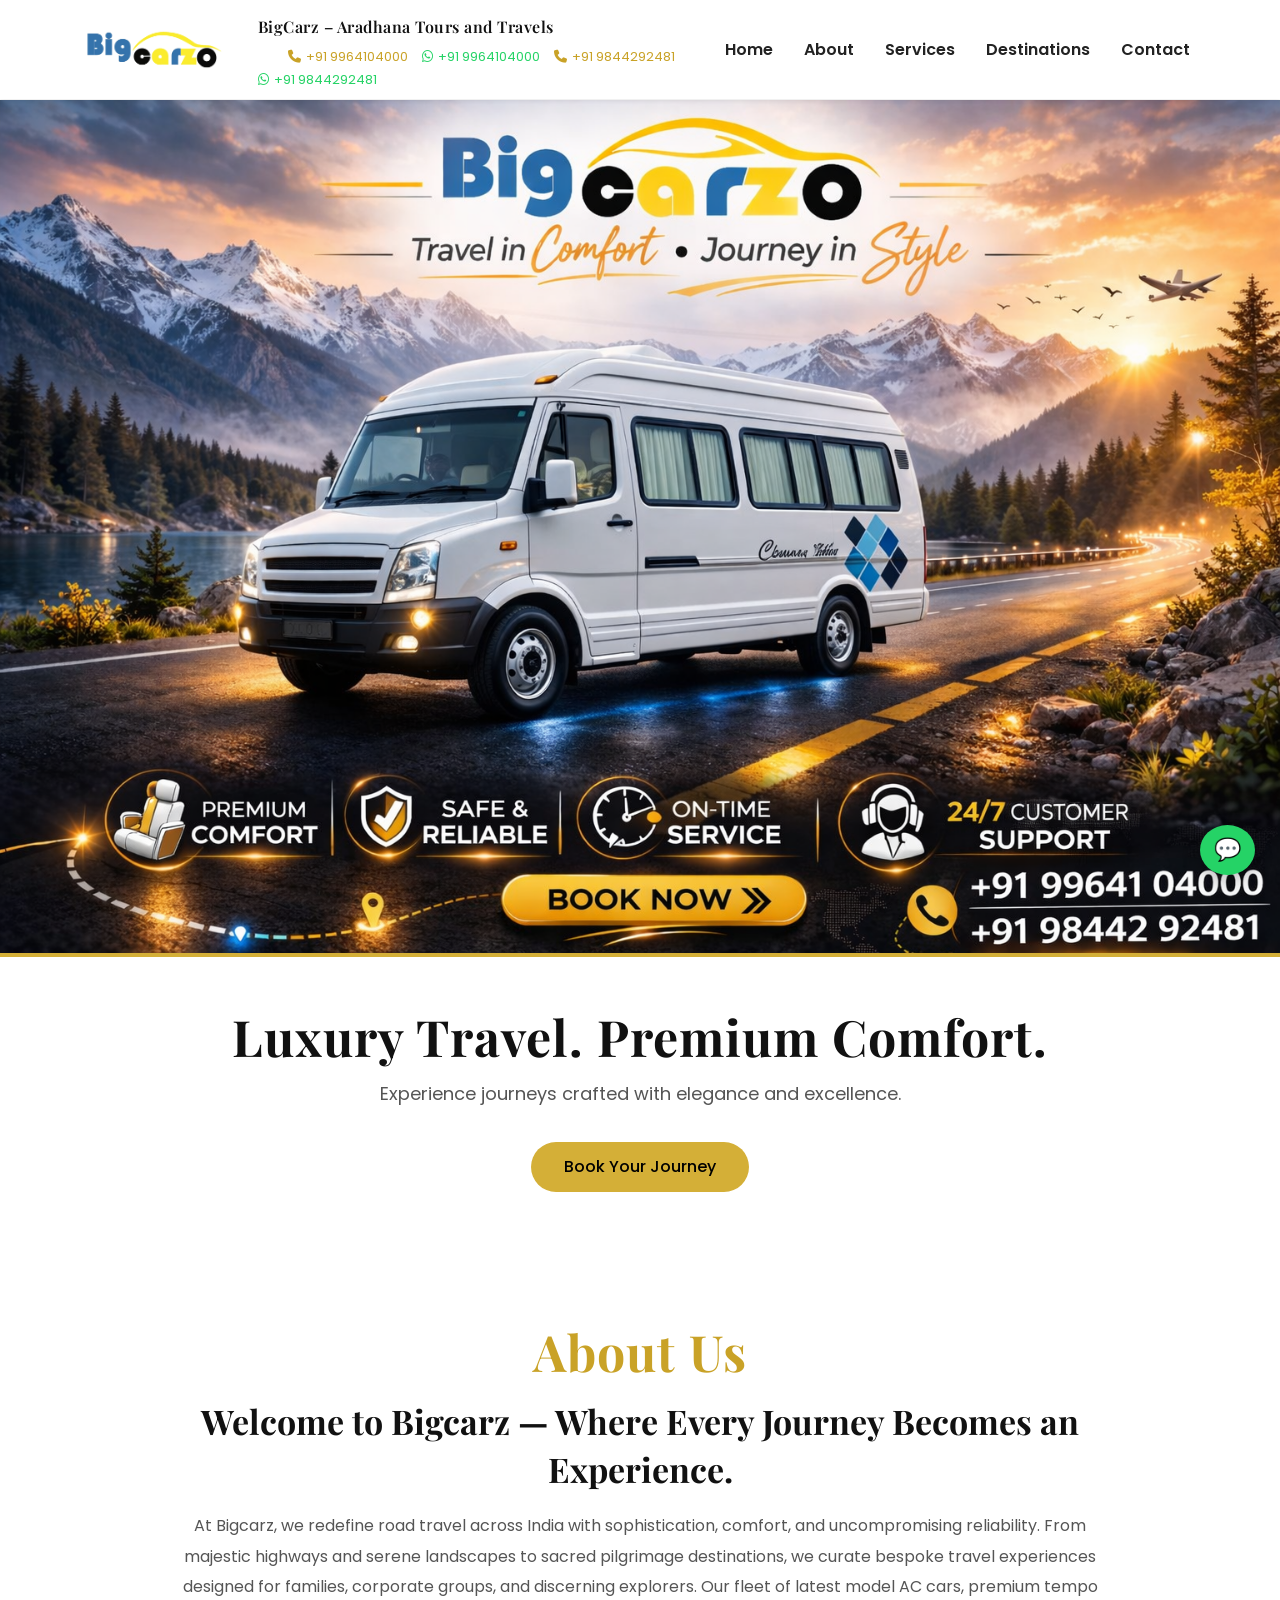
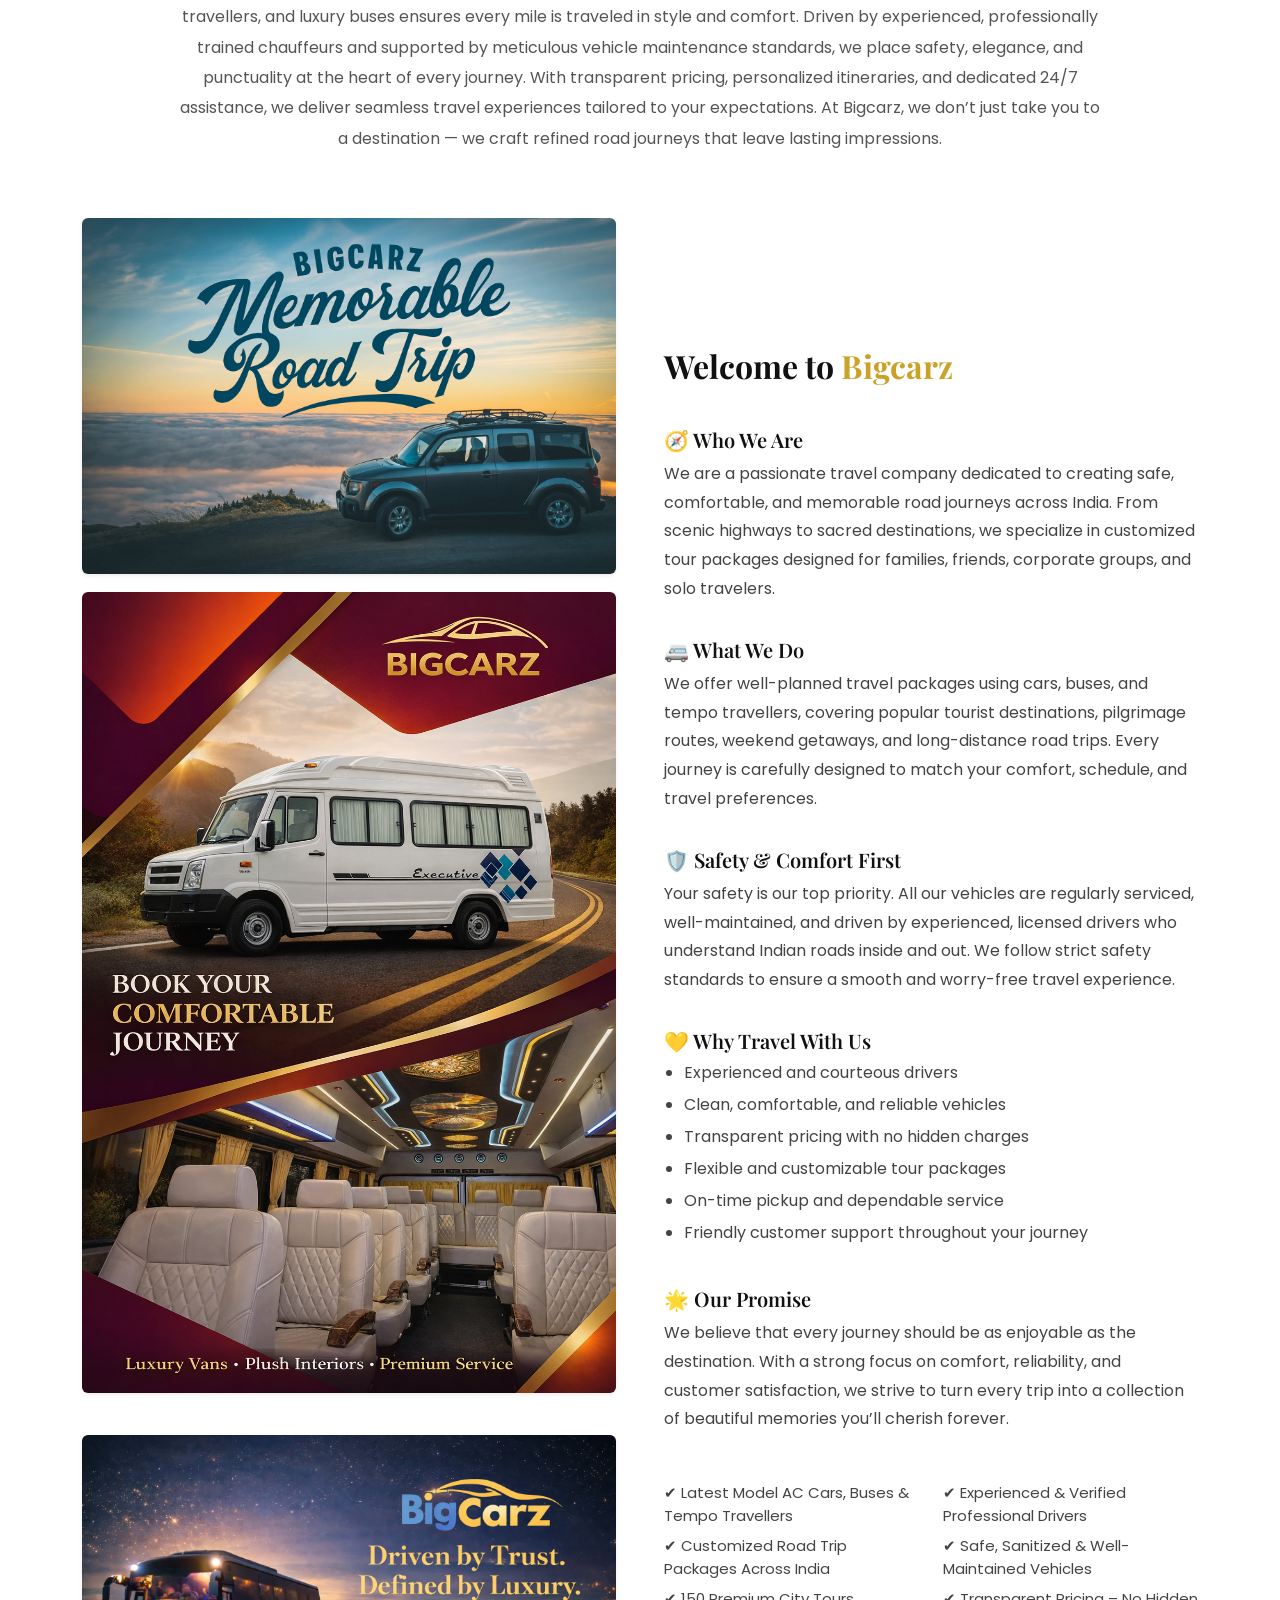
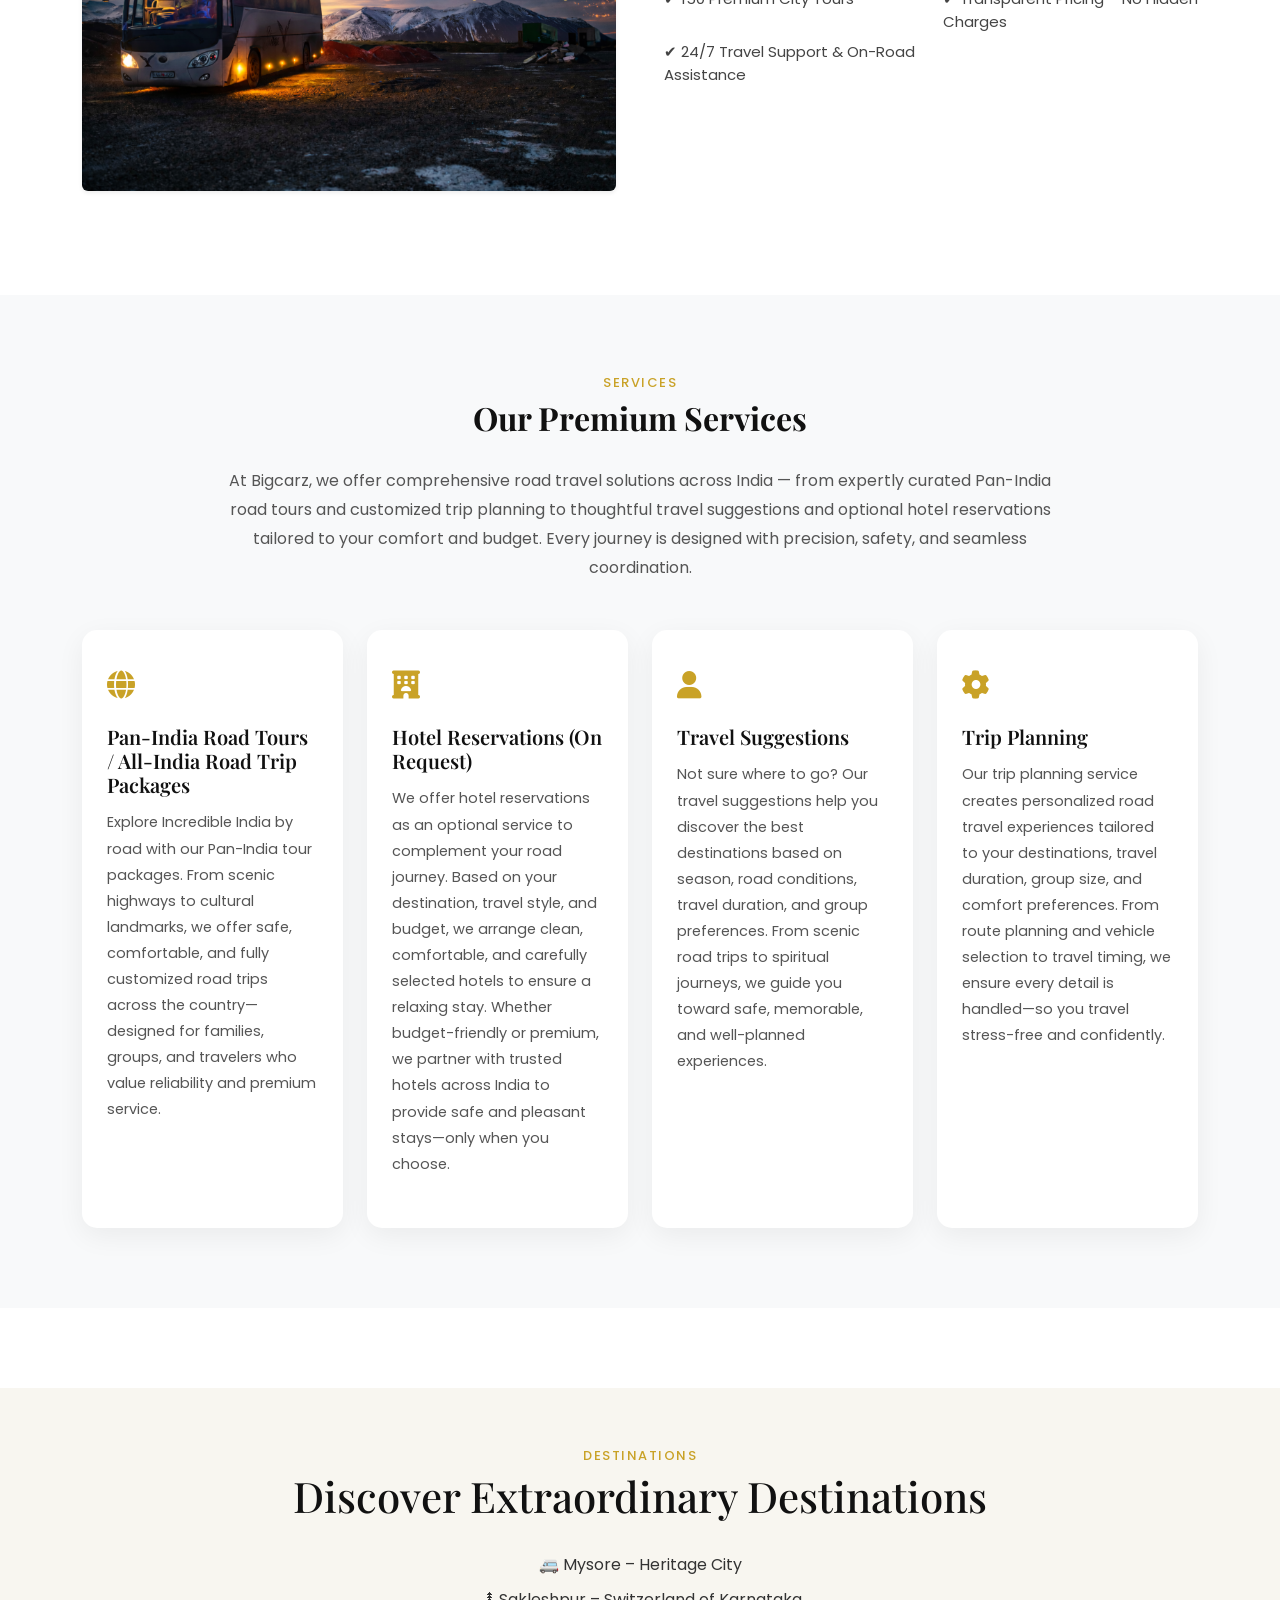
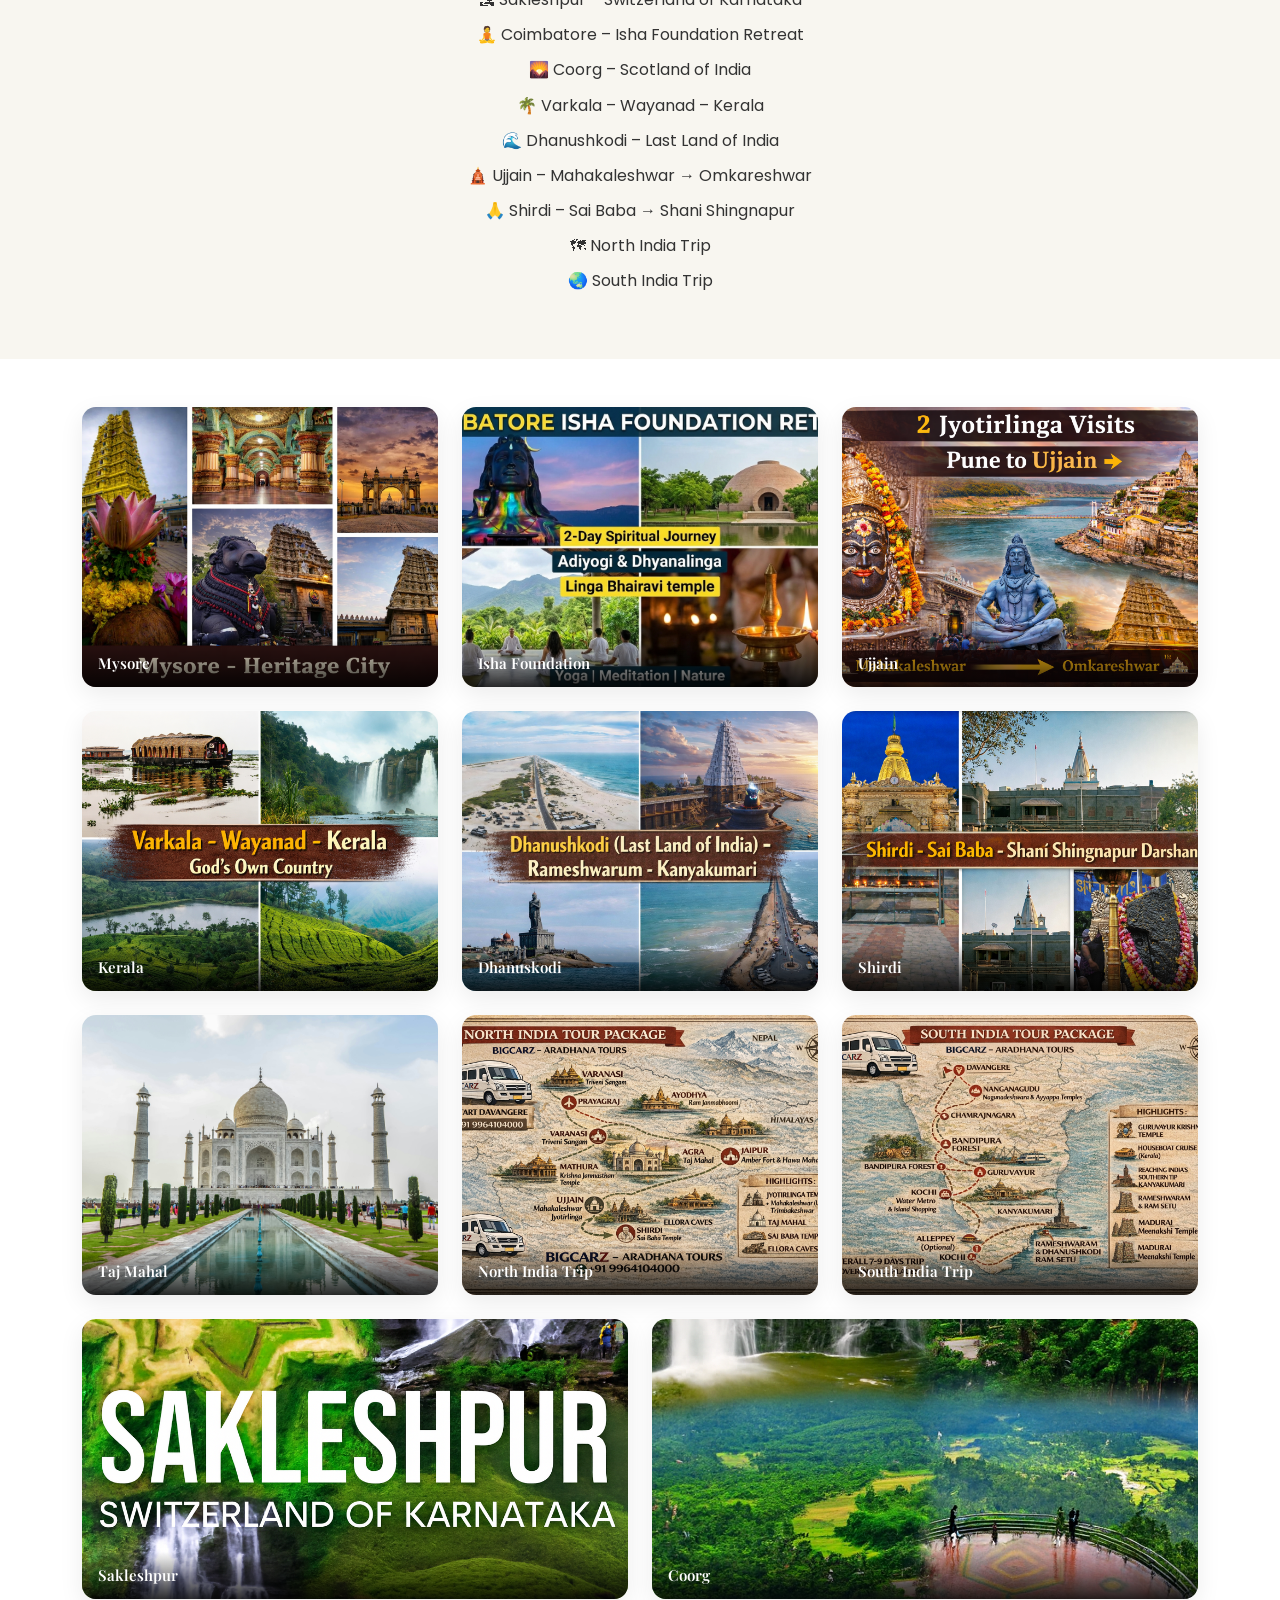
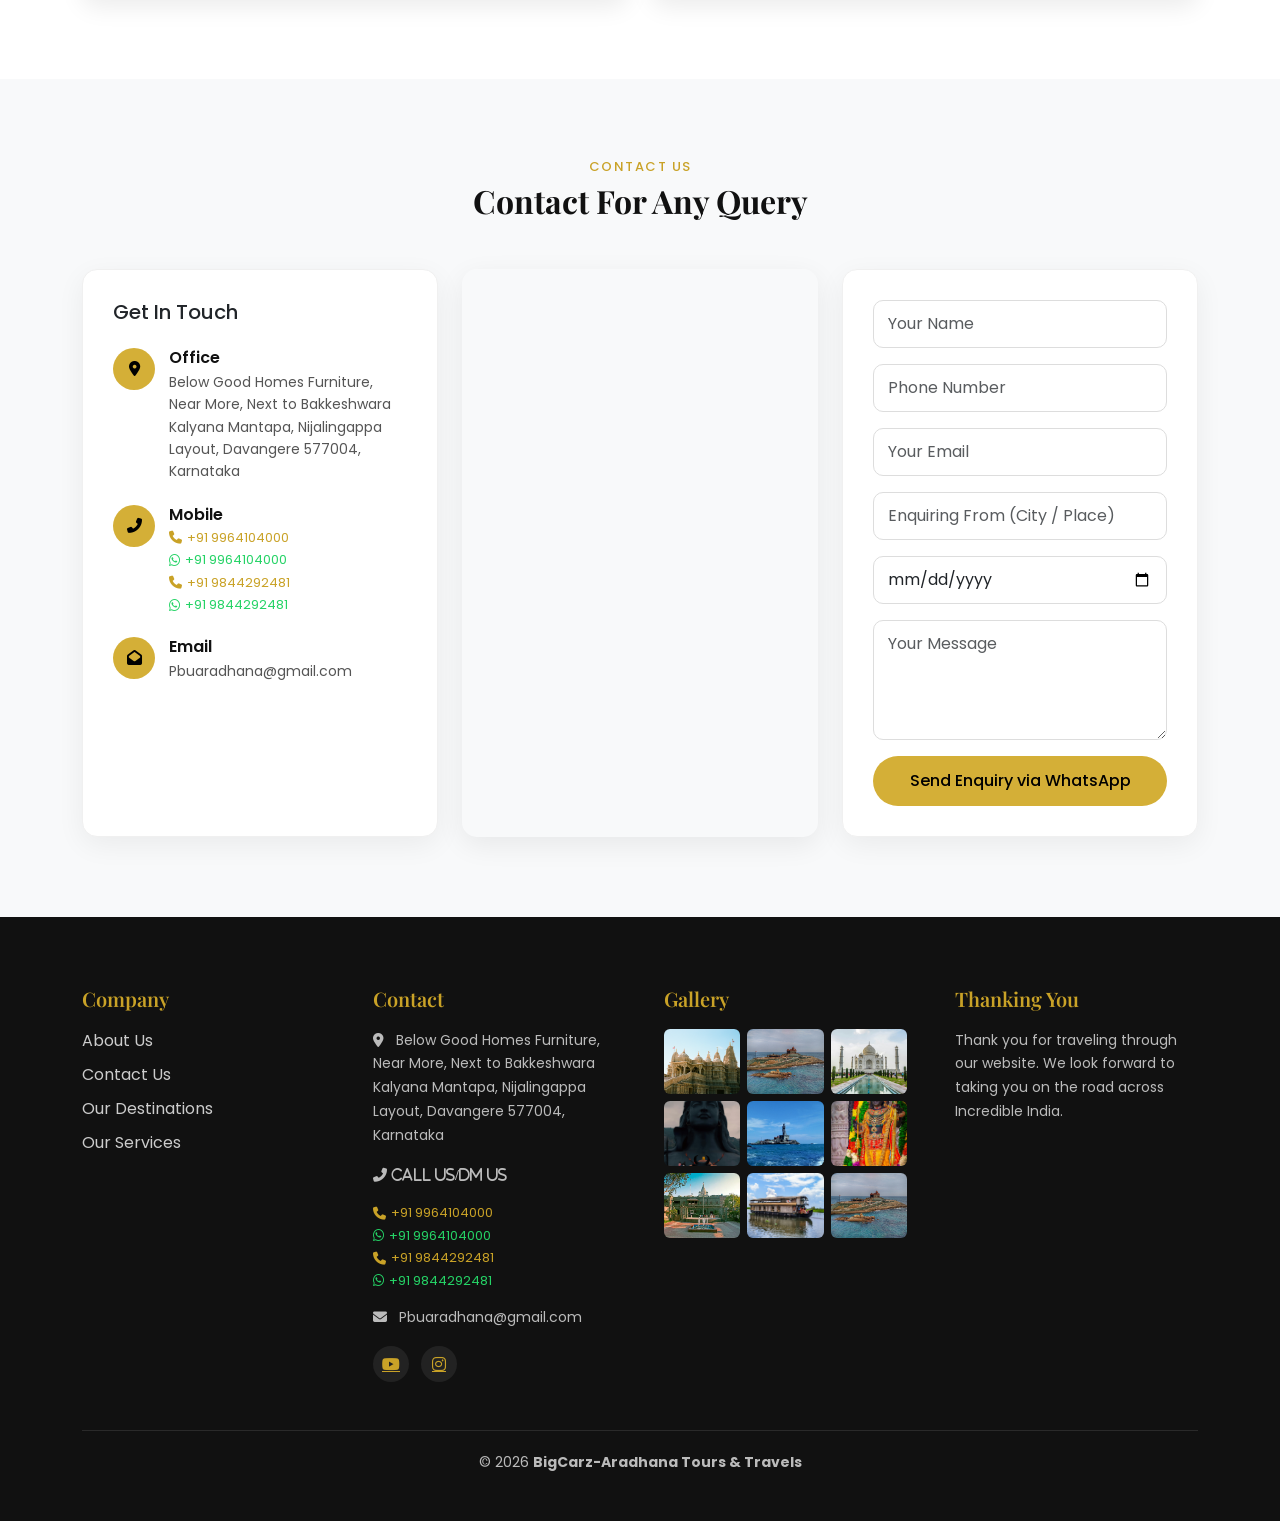
==== commit 4b13688f: "working code" ====
--- a/index.html
+++ b/index.html
@@ -16,7 +16,7 @@
 href="https://cdnjs.cloudflare.com/ajax/libs/font-awesome/6.5.0/css/all.min.css">
 
 <!-- Custom CSS -->
-<link href="css/style.css" rel="stylesheet">
+<link href="css/style.css?v=5" rel="stylesheet">
 </head>
 
 <body>
@@ -107,9 +107,8 @@
 
 <!-- ================= HERO ================= -->
 <section id="home" class="hero">
-  <img src="img/cover_tt_image.png" class="hero-img " alt="BigCarz Travel">
-  
-  <div class="hero-content container text-center">
+  <img src="img/cover_tt_image.png" class="hero-img" alt="BigCarz Travel">
+  <div class="hero-content text-center">
     <h6 class="hero-title">Luxury Travel. Premium Comfort.</h6>
     <p class="hero-subtitle">
       Experience journeys crafted with elegance and excellence.
@@ -118,7 +117,6 @@
       Book Your Journey
     </a>
   </div>
-
 </section>
 
 <!-- ================= ABOUT ================= -->
@@ -126,7 +124,7 @@
   <div class="container">
   <div class="row mb-5">
       <div class="col-lg-10 mx-auto text-center">
-<h3 class="premium-subtitle mb-3">About Us</h3>
+<h3 class="hero-title text-gold mb-3">About Us</h3>
   <h6 class="hero-main-title">
     Welcome to Bigcarz — Where Every Journey Becomes an Experience.
   </h6>
@@ -148,7 +146,9 @@
   </p>
 
 </div>
-<div class="row align-items-stretch g-5">
+  </div>
+
+  <div class="row align-items-stretch g-5">
       <!-- LEFT IMAGES -->
       <div class="col-lg-6">
         <div class="about-images">
@@ -239,7 +239,6 @@
 
       </div>
     </div>
-  </div>
   </div>
   </div>
 </section>
@@ -712,13 +711,13 @@
 </footer>
 
 
-<a href="https://wa.me/91YOURNUMBER?text=Hello%20I%20would%20like%20to%20book%20a%20trip"
+<a href="https://wa.me/919964104000?text=Hello%20I%20would%20like%20to%20book%20a%20trip"
    class="whatsapp-premium">
    💬
 </a>
 
 <script src="https://cdn.jsdelivr.net/npm/bootstrap@5.3.2/dist/js/bootstrap.bundle.min.js"></script>
-<script src="js/app.js"></script>
+<script src="js/app.js?v=2"></script>
 
 </body>
 </html>
--- a/css/style.css
+++ b/css/style.css
@@ -1,51 +1,149 @@
+/* ============================================================
+   BigCarz – Main Stylesheet (clean consolidated version)
+   ============================================================ */
+
+/* =================== BASE =================== */
 html {
   scroll-behavior: smooth;
+  overflow-x: hidden;
 }
 
 body {
   font-family: 'Poppins', sans-serif;
   background: #ffffff;
-  padding-top: 120px;  /* match navbar height */
-}
-
-/* Navbar */
-/* .premium-nav {
-  background: rgba(0,0,0,0.4);
-  backdrop-filter: blur(8px);
-  transition: 0.4s ease;
-} */
-
-
-
-.nav-link {
-  color: #fff !important;
+  padding-top: 100px;
+  overflow-x: hidden;
+}
+
+/* =================== NAVBAR =================== */
+.premium-nav {
+  background-color: #ffffff;
+  padding: 10px 0;
+  transition: all 0.3s ease;
+}
+
+.premium-nav.scrolled {
+  background-color: #ffffff;
+  box-shadow: 0 2px 20px rgba(0,0,0,0.10);
+}
+
+.navbar-logo {
+  height: 55px;
+  width: auto;
+  transition: 0.3s ease;
+}
+
+.navbar-brand:hover .navbar-logo {
+  transform: scale(1.05);
+}
+
+.brand-block {
+  display: flex;
+  flex-direction: column;
+}
+
+.brand-title {
+  font-family: 'Playfair Display', serif;
+  font-size: 16px;
+  font-weight: 600;
+  color: #111;
+  letter-spacing: 0.5px;
+}
+
+.contact-line {
+  display: flex;
+  flex-wrap: wrap;
+  gap: 3px 14px;
+  margin-top: 3px;
+}
+
+.contact-line a {
+  display: inline-flex;
+  align-items: center;
+  gap: 5px;
+  font-size: 13px;
+  text-decoration: none;
+  transition: 0.3s ease;
+}
+
+.lux-call { color: #c9a227; }
+.lux-call:hover { transform: translateX(3px); }
+.lux-whatsapp { color: #25D366; }
+.lux-whatsapp:hover { color: #1ebe5d; transform: translateX(3px); }
+
+.navbar-nav .nav-link {
+  color: #222 !important;
+  font-weight: 600;
   margin-left: 15px;
-}
-
-.nav-link:hover {
-  color: #d4af37 !important;
+  transition: 0.3s ease;
+}
+
+.navbar-nav .nav-link:hover {
+  color: #c9a227 !important;
+}
+
+@media (max-width: 992px) {
+  .brand-title { font-size: 14px; }
+  .contact-line { flex-direction: column; gap: 2px; }
+}
+
+/* =================== HERO =================== */
+.hero {
+  width: 100%;
+}
+
+.hero-img {
+  width: 100%;
+  height: auto;
+  display: block;
+}
+
+.hero-content {
+  background: #ffffff;
+  padding: 50px 20px;
+  text-align: center;
+  border-top: 4px solid #d4af37;
 }
 
 .hero-title {
   font-family: 'Playfair Display', serif;
-  font-size: clamp(32px, 6vw, 60px);
+  font-size: clamp(26px, 4.5vw, 50px);
   font-weight: 700;
   letter-spacing: 1px;
+  color: #111;
 }
 
 .hero-subtitle {
-  font-size: clamp(16px, 2vw, 20px);
-  opacity: 0.9;
-  margin-top: 15px;
-}
-
-
-/* Sections */
+  font-size: clamp(15px, 2vw, 18px);
+  color: #555;
+  margin-top: 12px;
+  line-height: 1.7;
+}
+
+.premium-btn {
+  background: #d4af37;
+  color: #000;
+  padding: 12px 32px;
+  border-radius: 50px;
+  font-weight: 500;
+  transition: 0.3s;
+}
+
+.premium-btn:hover {
+  background: #b9972f;
+  color: #000;
+}
+
+@media (max-width: 768px) {
+  .hero-content { padding: 35px 15px; }
+}
+
+/* =================== SECTIONS =================== */
 .section-padding {
   opacity: 0;
-  transform: translateY(50px);
-  transition: 0.8s ease;
-  padding: 20px 0;
+  transform: translateY(40px);
+  transition: opacity 0.8s ease, transform 0.8s ease;
+  padding: 80px 0;
 }
 
 .section-padding.show {
@@ -53,159 +151,77 @@
   transform: translateY(0);
 }
 
-.section-title {
-  font-family: 'Playfair Display', serif;
-  font-weight: 700;
-  margin-bottom: 40px;
-}
-
-/* Premium Button */
-.premium-btn {
-  background: #d4af37;
-  color: #000;
-  padding: 12px 30px;
-  border-radius: 50px;
-  font-weight: 500;
-  transition: 0.3s;
-}
-
-.premium-btn:hover {
-  background: #b9972f;
-  color: #000;
-}
-
-/* Footer */
-.footer-premium {
-  background: #000;
-  color: #fff;
-  padding: 25px 0;
-}
-
-/* WhatsApp */
-.whatsapp-premium {
-  position: fixed;
-  bottom: 25px;
-  right: 25px;
-  background: #d4af37;
-  color: #000;
-  padding: 15px;
-  border-radius: 50%;
-  font-size: 22px;
-  text-decoration: none;
-  box-shadow: 0 8px 20px rgba(0,0,0,0.3);
-  transition: 0.3s;
-}
-
-.whatsapp-premium:hover {
-  transform: scale(1.1);
-}
-
-/* @media(max-width:768px){
-  .hero {
-    height: 80vh;
-  }
-} */
-/* About Section Premium */
-
 .premium-subtitle {
   color: #c9a227;
-
   font-weight: 500;
-  letter-spacing: 1px;
+  letter-spacing: 1.5px;
   text-transform: uppercase;
-}
-
-.text-gold {
-  color: #c9a227;
-
+  font-size: 13px;
+}
+
+.section-title {
+  font-family: 'Playfair Display', serif;
+  font-weight: 700;
+  margin-bottom: 30px;
+  color: #111;
+}
+
+.text-gold { color: #c9a227; }
+
+/* =================== ABOUT =================== */
+.hero-main-title {
+  font-family: 'Playfair Display', serif;
+  font-weight: 700;
+  font-size: clamp(20px, 3.5vw, 34px);
+  line-height: 1.4;
+  margin-bottom: 18px;
+  color: #111;
+}
+
+.hero-description {
+  font-size: clamp(14px, 1.6vw, 16px);
+  line-height: 1.9;
+  color: #555;
+}
+
+.about-images {
+  display: flex;
+  flex-direction: column;
+  gap: 18px;
+}
+
+.about-images img {
+  width: 100%;
+  height: auto;
+  display: block;
+  border-radius: 12px;
+  box-shadow: 0 4px 16px rgba(0,0,0,0.08);
+  transition: 0.4s ease;
+}
+
+.about-images img:hover {
+  transform: scale(1.02);
+  box-shadow: 0 8px 24px rgba(0,0,0,0.12);
 }
 
 .premium-heading {
   font-family: 'Playfair Display', serif;
-  margin-top: 25px;
-  margin-bottom: 10px;
-  font-weight: 600;
-}
-
-.premium-text {
-  line-height: 1.8;
-  color: #444;
-}
-
-.premium-list {
-  padding-left: 20px;
-}
-
-.premium-list li {
+  margin-top: 18px;
   margin-bottom: 8px;
-  color: #444;
-}
-
-.premium-feature {
-  font-size: 15px;
-  color: #444;
-}
-
-.about-img {
-  transition: 0.4s;
-}
-
-.about-img:hover {
-  transform: scale(1.03);
-}
-
-/* Responsive Improvements */
+  font-weight: 600;
+  color: #111;
+}
+
+.premium-text { line-height: 1.8; color: #444; }
+.premium-list { padding-left: 20px; }
+.premium-list li { margin-bottom: 8px; color: #444; }
+.premium-feature { font-size: 15px; color: #444; }
+
 @media (max-width: 992px) {
-  .about-images {
-    margin-bottom: 30px;
-  }
-}
-.hero-content {
-  max-width: 900px;
-  margin: 0 auto;
-  padding: 0 20px;
-}
-
-.hero-main-title {
-  font-family: 'Playfair Display', serif;
-  font-weight: 700;
-  font-size: clamp(28px, 5vw, 48px);
-  line-height: 1.3;
-  margin-bottom: 25px;
-}
-/* HERO SECTION FIXED */
-
-.hero {
-  position: relative;
-  width: 100%;
-  padding-top: 120px;   /* equal to navbar height */
-  overflow: hidden;
-}
-
-.hero-img {
-  width: 100%;
-  height: auto;         /* allow natural height */
-  display: block;
-}
-
-
-
-
-.hero-description {
-  font-size: clamp(14px, 2vw, 18px);
-  line-height: 1.8;
-  font-weight: 300;
-  opacity: 0.95;
-}
-
-/* Mobile Optimization */
-@media (max-width: 768px) {
-  .hero-description {
-    text-align: left;
-  }
-}
-/* Service Section Premium */
-
+  .about-images { margin-bottom: 30px; }
+}
+
+/* =================== SERVICES =================== */
 .service-intro {
   max-width: 850px;
   font-size: 16px;
@@ -217,20 +233,20 @@
   background: #ffffff;
   padding: 35px 25px;
   border-radius: 15px;
-  box-shadow: 0 10px 30px rgba(0,0,0,0.05);
+  box-shadow: 0 8px 28px rgba(0,0,0,0.06);
   transition: 0.4s ease;
-  text-align: left;
 }
 
 .service-card-premium:hover {
-  transform: translateY(-10px);
-  box-shadow: 0 15px 40px rgba(0,0,0,0.1);
+  transform: translateY(-8px);
+  box-shadow: 0 16px 42px rgba(0,0,0,0.10);
 }
 
 .service-card-premium h5 {
   font-family: 'Playfair Display', serif;
   font-weight: 600;
-  margin-bottom: 15px;
+  margin-bottom: 12px;
+  color: #111;
 }
 
 .service-card-premium p {
@@ -242,156 +258,128 @@
 .service-icon {
   font-size: 28px;
   color: #c9a227;
-
-  margin-bottom: 20px;
-}
-
-/* Responsive Improvements */
+  margin-bottom: 18px;
+}
+
 @media (max-width: 992px) {
-  .service-card-premium {
-    text-align: center;
-  }
-}
-/* Destination Hero */
-
+  .service-card-premium { text-align: center; }
+}
+
+/* =================== DESTINATIONS =================== */
 .destination-hero {
-  /* background: linear-gradient(rgba(0,0,0,0.75), rgba(0,0,0,0.75)),
-              url('../img/bg-hero.jpg') center/cover no-repeat; */
-  padding: 120px 20px;
+  padding: 60px 20px;
+  background: #f8f6f0;
 }
 
 .destination-title {
   font-family: 'Playfair Display', serif;
-  font-size: clamp(28px, 5vw, 48px);
-  margin-bottom: 30px;
+  font-size: clamp(24px, 4vw, 42px);
+  margin-bottom: 25px;
+  color: #111;
 }
 
 .destination-list {
   list-style: none;
   padding: 0;
-  max-width: 800px;
+  max-width: 700px;
   margin: 0 auto;
   font-size: 16px;
-  line-height: 2;
-}
-
-/* Destination Cards */
+  line-height: 2.2;
+  color: #333;
+}
 
 .destination-card {
   position: relative;
   overflow: hidden;
-  border-radius: 15px;
+  border-radius: 14px;
   cursor: pointer;
-  box-shadow: 0 10px 25px rgba(0,0,0,0.08);
-  transition: 0.4s ease;
+  box-shadow: 0 8px 24px rgba(0,0,0,0.08);
+  transition: transform 0.4s ease, box-shadow 0.4s ease;
+}
+
+.destination-card:hover {
+  transform: translateY(-6px);
+  box-shadow: 0 18px 44px rgba(0,0,0,0.14);
 }
 
 .destination-card img {
   width: 100%;
-  transition: 0.5s ease;
+  height: 280px;
+  object-fit: cover;
+  display: block;
+  transition: transform 0.5s ease;
 }
 
 .destination-card:hover img {
-  transform: scale(1.1);
+  transform: scale(1.07);
 }
 
 .destination-overlay {
   position: absolute;
   bottom: 0;
   width: 100%;
-  padding: 15px;
-  background: linear-gradient(to top, rgba(0,0,0,0.8), transparent);
+  padding: 12px 16px;
+  background: linear-gradient(to top, rgba(0,0,0,0.82), transparent);
   color: #fff;
   font-weight: 600;
   font-family: 'Playfair Display', serif;
-}
-
-/* Fade In Animation */
-
-.destination-card {
-  opacity: 0;
-  transform: translateY(30px);
-  animation: fadeUp 0.8s ease forwards;
-}
-
-.destination-card:nth-child(1) { animation-delay: 0.1s; }
-.destination-card:nth-child(2) { animation-delay: 0.2s; }
-.destination-card:nth-child(3) { animation-delay: 0.3s; }
-.destination-card:nth-child(4) { animation-delay: 0.4s; }
-.destination-card:nth-child(5) { animation-delay: 0.5s; }
-.destination-card:nth-child(6) { animation-delay: 0.6s; }
+  font-size: 15px;
+}
 
 @keyframes fadeUp {
-  to {
-    opacity: 1;
-    transform: translateY(0);
-  }
-}
-
-/* Responsive */
+  from { opacity: 0; transform: translateY(30px); }
+  to   { opacity: 1; transform: translateY(0); }
+}
 
 @media (max-width: 768px) {
-  .destination-hero {
-    padding: 80px 20px;
-  }
-
-  .destination-list {
-    text-align: left;
-  }
-}
-/* Contact Section */
-
+  .destination-hero { padding: 45px 15px; }
+  .destination-list { text-align: left; }
+  .destination-card img { height: 200px; }
+}
+
+/* =================== CONTACT =================== */
 .contact-card {
   background: #ffffff;
   padding: 30px;
   border-radius: 15px;
-  box-shadow: 0 10px 30px rgba(0,0,0,0.05);
-  border: 1px solid #f1f1f1;
+  box-shadow: 0 8px 28px rgba(0,0,0,0.06);
+  border: 1px solid #f0f0f0;
   transition: 0.4s ease;
 }
 
-
 .contact-card:hover {
-  transform: translateY(-5px);
-  box-shadow: 0 15px 40px rgba(0,0,0,0.08);
+  transform: translateY(-4px);
+  box-shadow: 0 14px 38px rgba(0,0,0,0.09);
 }
 
 .contact-item {
   display: flex;
   align-items: flex-start;
-  margin-bottom: 25px;
+  margin-bottom: 22px;
 }
 
 .contact-icon {
-  width: 45px;
-  height: 45px;
+  width: 42px;
+  height: 42px;
+  min-width: 42px;
   background: #d4af37;
   color: #000;
   display: flex;
   align-items: center;
   justify-content: center;
   border-radius: 50%;
-  margin-right: 15px;
-  font-size: 16px;
-}
-
-.contact-item h6 {
-  font-weight: 600;
-  margin-bottom: 5px;
-}
-
-.contact-item p {
-  margin: 0;
-  font-size: 14px;
-  color: #555;
-  line-height: 1.6;
-}
-
-/* Map */
+  margin-right: 14px;
+  font-size: 15px;
+}
+
+.contact-item h6 { font-weight: 600; margin-bottom: 4px; color: #111; }
+.contact-item p  { margin: 0; font-size: 14px; color: #555; line-height: 1.6; }
+
 .map-container {
   border-radius: 15px;
   overflow: hidden;
-  box-shadow: 0 10px 30px rgba(0,0,0,0.05);
+  box-shadow: 0 8px 28px rgba(0,0,0,0.07);
+  height: 100%;
 }
 
 .map-container iframe {
@@ -399,528 +387,110 @@
   height: 100%;
   min-height: 350px;
   border: 0;
-}
-
-/* Form */
+  display: block;
+}
+
 .premium-input {
   border-radius: 10px;
-  padding: 12px 15px;
+  padding: 11px 14px;
   border: 1px solid #ddd;
   transition: 0.3s;
+  width: 100%;
 }
 
 .premium-input:focus {
   border-color: #c9a227;
-
   box-shadow: 0 0 0 0.15rem rgba(212,175,55,0.25);
-}
-
-/* Animation */
-.contact-card {
-  opacity: 0;
-  transform: translateY(30px);
-  animation: fadeUp 0.8s ease forwards;
-}
-
-.contact-card:nth-child(1) { animation-delay: 0.1s; }
-.contact-card:nth-child(2) { animation-delay: 0.3s; }
-.contact-card:nth-child(3) { animation-delay: 0.5s; }
-
-@keyframes fadeUp {
-  to {
-    opacity: 1;
-    transform: translateY(0);
-  }
-}
-
-/* Responsive */
+  outline: none;
+}
+
 @media (max-width: 992px) {
-  .map-container iframe {
-    min-height: 300px;
-  }
-}
-/* Premium Footer */
-
+  .map-container iframe { min-height: 280px; }
+}
+
+/* =================== FOOTER =================== */
 .footer-premium {
   background: #111;
   color: #ddd;
-  padding: 80px 0 30px;
-  position: relative;
+  padding: 70px 0 30px;
 }
 
 .footer-title {
   font-family: 'Playfair Display', serif;
   color: #c9a227;
-
-  margin-bottom: 20px;
-  font-weight: 600;
-}
-
-.footer-links {
-  list-style: none;
-  padding: 0;
-}
-
-.footer-links li {
-  margin-bottom: 10px;
-}
-
-.footer-links a {
-  color: #ccc;
-  text-decoration: none;
-  transition: 0.3s;
-}
-
-.footer-links a:hover {
-  color: #c9a227;
-
-  padding-left: 5px;
-}
-
-/* Contact */
-.footer-premium p {
-  font-size: 14px;
-  line-height: 1.7;
-  color: #bbb;
-}
-
-/* Social Icons */
+  margin-bottom: 18px;
+  font-weight: 600;
+}
+
+.footer-links { list-style: none; padding: 0; }
+.footer-links li { margin-bottom: 10px; }
+.footer-links a { color: #ccc; text-decoration: none; transition: 0.3s; }
+.footer-links a:hover { color: #c9a227; padding-left: 4px; }
+
+.footer-premium p { font-size: 14px; line-height: 1.7; color: #bbb; }
+
 .footer-social a {
   display: inline-flex;
   align-items: center;
   justify-content: center;
-  width: 38px;
-  height: 38px;
+  width: 36px;
+  height: 36px;
   background: #222;
   color: #c9a227;
-
   border-radius: 50%;
-  margin-right: 10px;
+  margin-right: 8px;
   transition: 0.3s;
 }
 
-.footer-social a:hover {
-  background: #d4af37;
-  color: #000;
-}
-
-/* Gallery */
+.footer-social a:hover { background: #d4af37; color: #000; }
+
 .footer-gallery {
   display: grid;
   grid-template-columns: repeat(3, 1fr);
-  gap: 8px;
+  gap: 7px;
 }
 
 .footer-gallery img {
   width: 100%;
+  height: 65px;
+  object-fit: cover;
   border-radius: 6px;
-  transition: 0.4s;
-}
-
-.footer-gallery img:hover {
-  transform: scale(1.1);
-}
-
-/* Bottom */
+  transition: 0.3s;
+}
+
+.footer-gallery img:hover { transform: scale(1.06); }
+
 .footer-bottom {
-  border-top: 1px solid #222;
+  border-top: 1px solid #2a2a2a;
   padding-top: 20px;
+  margin-top: 40px;
   text-align: center;
   color: #888;
 }
 
-/* Fade Up Animation */
-.footer-premium {
-  opacity: 0;
-  transform: translateY(40px);
-  animation: fadeUp 1s ease forwards;
-}
-
-@keyframes fadeUp {
-  to {
-    opacity: 1;
-    transform: translateY(0);
-  }
-}
-
-/* Responsive */
 @media (max-width: 768px) {
-  .footer-gallery {
-    grid-template-columns: repeat(3, 1fr);
-  }
-
-  .footer-premium {
-    text-align: center;
-  }
-
-  .footer-social {
-    margin-top: 10px;
-  }
-}
-.about-images {
-  display: flex;
-  flex-direction: column;
-  justify-content: space-between;
-  height: 100%;
-}
-
-.about-images img {
-  width: 100%;
-  height: 30%;
-  object-fit: cover;
-  border-radius: 12px;
-  transition: 0.4s ease;
-}
-
-.about-images img:hover {
-  transform: scale(1.03);
-}
-#about .col-lg-6:last-child {
-  display: flex;
-  flex-direction: column;
-  justify-content: center;
-}
-.about-images {
-  display: flex;
-  flex-direction: column;
-  gap: 20px;
-}
-
-.about-images img {
-  width: 100%;
-  height: auto;
-  object-fit: cover;
-}
-.navbar-brand {
-  font-family: 'Playfair Display', serif;
-  font-size: 20px;
-  letter-spacing: 1px;
-}
-
-.navbar-brand img {
-  transition: 0.3s ease;
-}
-
-.navbar-brand:hover img {
-  transform: scale(1.55);
-}
-.navbar-logo {
-  height: 60px;   /* smaller logo */
-  width: auto;
-}
-
-.brand-text {
-  display: flex;
-  flex-direction: column;
-  line-height: 1.1;
-}
-
-.brand-title {
-  font-weight: 600;
-  font-size: 16px;
-}
-
-.brand-phone {
-  font-size: 12px;
-  color: #d4af37;   /* premium gold */
-}
-
-@media (max-width: 768px) {
-  .brand-title {
-    font-size: 14px;
-  }
-
-  .brand-phone {
-    font-size: 11px;
-  }
-}
-/* .navbar-logo {
-  height: 28px;
-  width: auto;
-} */
-
-.brand-text {
-  display: flex;
-  flex-direction: column;
-  line-height: 1.1;
-}
-
-.brand-title {
-  font-weight: 600;
-  font-size: 16px;
-}
-
-.brand-phones {
-  display: flex;
-  gap: 12px;
-  flex-wrap: wrap;
-}
-
-.brand-phone {
-  font-size: 12px;
+  .footer-premium { text-align: center; padding: 50px 0 25px; }
+  .footer-social  { margin-top: 10px; }
+}
+
+/* =================== WHATSAPP FLOAT =================== */
+.whatsapp-premium {
+  position: fixed;
+  bottom: 25px;
+  right: 25px;
+  background: #25D366;
+  color: #fff;
+  padding: 14px;
+  border-radius: 50%;
+  font-size: 22px;
   text-decoration: none;
-  color: #d4af37;
-  display: flex;
-  align-items: center;
-  gap: 4px;
-  transition: 0.3s ease;
-}
-
-/* .brand-phone:hover {
-  color: #ffffff;
-} */
-
-.brand-phone.whatsapp {
-  color: #25D366;
-}
-
-.brand-phone.whatsapp:hover {
-  color: #1ebe5d;
-}
-
-@media (max-width: 992px) {
-  .brand-phones {
-    flex-direction: column;
-    gap: 2px;
-  }
-}
-/* .navbar-logo {
-  height: 28px;
-  width: auto;
-} */
-
-.contact-icons a {
-  font-size: 18px;
-  margin-left: 15px;
-  transition: 0.3s ease;
-}
-
-/* Phone Icon */
-.icon-phone {
-  color: #d4af37;   /* luxury gold */
-}
-
-.icon-phone:hover {
-  color: #ffffff;
-  transform: scale(1.1);
-}
-
-/* WhatsApp Icon */
-.icon-whatsapp {
-  color: #25D366;
-}
-
-.icon-whatsapp:hover {
-  color: #1ebe5d;
-  transform: scale(1.1);
-}
-/* .navbar-logo {
-  height: 28px;
-  width: auto;
-} */
-
-.brand-text {
-  display: flex;
-  flex-direction: column;
-}
-
-.brand-title {
-  font-weight: 600;
-  font-size: 16px;
-}
-
-.brand-contact {
-  display: flex;
-  flex-direction: column;   /* STACK VERTICALLY */
-  gap: 4px;
-  margin-top: 4px;
-}
-
-.contact-row {
-  display: flex;
-  align-items: center;
-  gap: 6px;
-  font-size: 13px;
-}
-
-.contact-number {
-  color: #d4af37;
-}
-
-.icon-phone {
-  color: #d4af37;
-  transition: 0.3s ease;
-}
-
-/* .icon-phone:hover {
-  color: #ffffff;
-  transform: scale(1.1);
-} */
-
-.icon-whatsapp {
-  color: #25D366;
-  transition: 0.3s ease;
-}
-
-.icon-whatsapp:hover {
-  color: #1ebe5d;
-  transform: scale(1.1);
-}
-/* .navbar-logo {
-  height: 30px;
-  width: auto;
-} */
-
-.brand-block {
-  display: flex;
-  flex-direction: column;
-}
-
-.brand-title {
-  font-family: 'Playfair Display', serif;
-  font-size: 18px;
-  font-weight: 600;
-  letter-spacing: 0.5px;
-}
-
-.brand-contact {
-  margin-top: 6px;
-  display: flex;
-  flex-direction: column;
-  gap: 4px;
-}
-
-/* Contact line */
-.contact-line a {
-  display: inline-flex;
-  align-items: center;
-  gap: 8px;
-  font-size: 14px;
-  text-decoration: none;
-  transition: 0.3s ease;
-}
-
-/* Luxury Gold Phone */
-.lux-call {
-  color: #c9a227;
-}
-
-.lux-call:hover {
-  /* color: #ffffff; */
-  transform: translateX(3px);
-}
-
-/* Elegant WhatsApp */
-.lux-whatsapp {
-  color: #25D366;
-}
-
-.lux-whatsapp:hover {
-  color: #1ebe5d;
-  transform: translateX(3px);
-}
-/* White Luxury Navbar */
-.premium-nav {
-  background-color: #ffffff; 
-  padding: 15px 0;
-  transition: all 0.3s ease;
-}
-.premium-nav.scrolled {
- background-color: #ffffff; 
-}
-
-/* Brand Title */
-.brand-title {
-  font-family: 'Playfair Display', serif;
-  font-size: 18px;
-  font-weight: 600;
-  color: #111;
-}
-
-/* Nav Links */
-.navbar-nav .nav-link {
-  color: #222 !important;
-  font-weight: 700;
-  margin-left: 20px;
-  transition: 0.3s ease;
-}
-
-.navbar-nav .nav-link:hover {
-  color: #c9a227 !important; /* luxury gold */
-}
-
-/* Phone */
-.lux-call {
-  color: #c9a227;
-  font-size: 14px;
-  text-decoration: none;
-  margin-right: 12px;
-}
-
-
-
-/* WhatsApp */
-.lux-whatsapp {
-  color: #25D366;
-  font-size: 14px;
-  text-decoration: none;
-}
-
-.lux-whatsapp:hover {
-  color: #1ebe5d;
-}
-
-/* Logo size */
-/* .navbar-logo {
-  height: 32px;
-} */
-.hero-video {
-  position: relative;
-  height: 100vh;
-  overflow: hidden;
-}
-
-.hero-video iframe {
-  position: absolute;
-  top: 50%;
-  left: 50%;
-  width: 177.77vh;
-  height: 100vh;
-  transform: translate(-50%, -50%);
-  pointer-events: none;
-}
-
-
-
-/* .hero-title {
-  font-family: 'Playfair Display', serif;
-  font-size: 48px;
-} */
-
-.hero-subtitle {
-  font-size: 18px;
-  margin-top: 10px;
-}
-.about-video {
-  position: relative;
-  width: 100%;
-  padding-bottom: 56.25%; /* 16:9 ratio */
-  border-radius: 12px;
-  overflow: hidden;
-  box-shadow: 0 10px 30px rgba(0,0,0,0.15);
-}
-
-.about-video iframe {
-  position: absolute;
-  top: 0;
-  left: 0;
-  width: 100%;
-  height: 100%;
-  border: 0;
-}
-
-
-
-
-
-
+  box-shadow: 0 6px 18px rgba(0,0,0,0.25);
+  transition: 0.3s;
+  z-index: 999;
+  line-height: 1;
+}
+
+.whatsapp-premium:hover {
+  transform: scale(1.12);
+  background: #1ebe5d;
+}
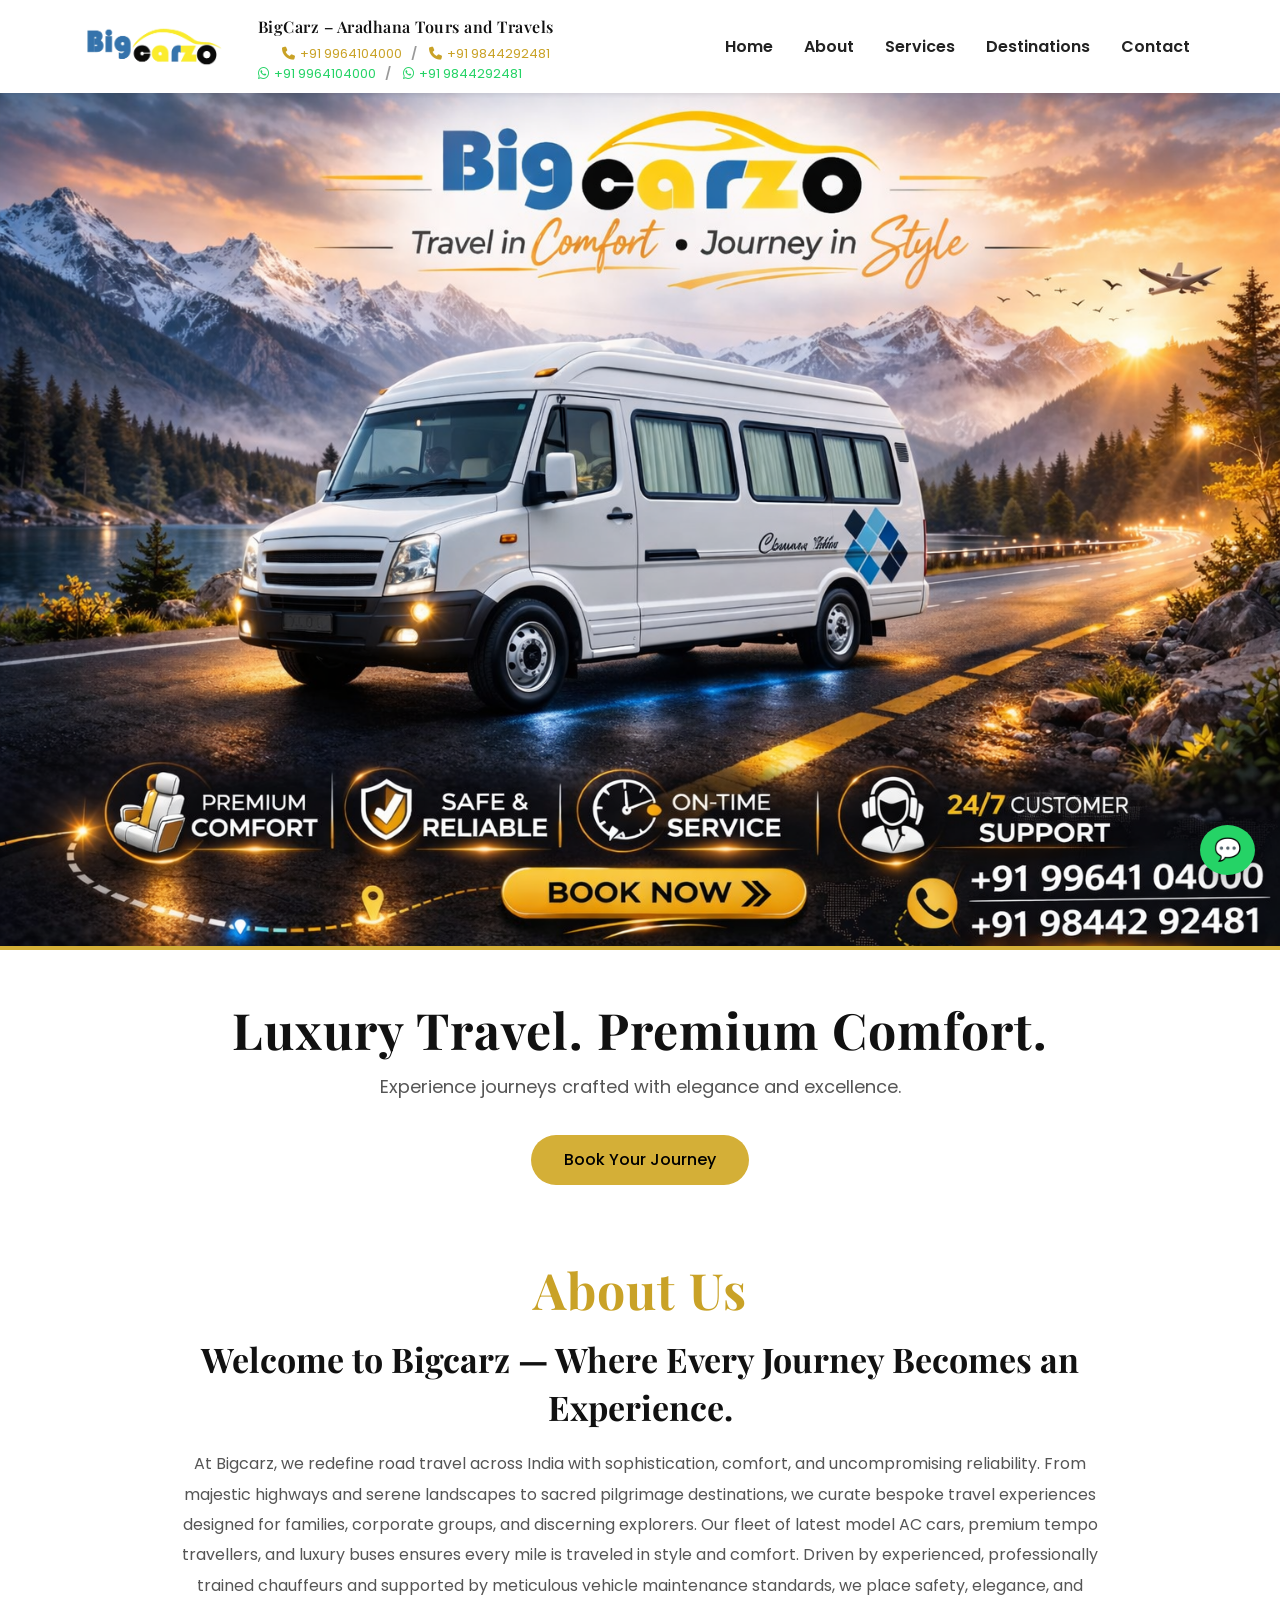
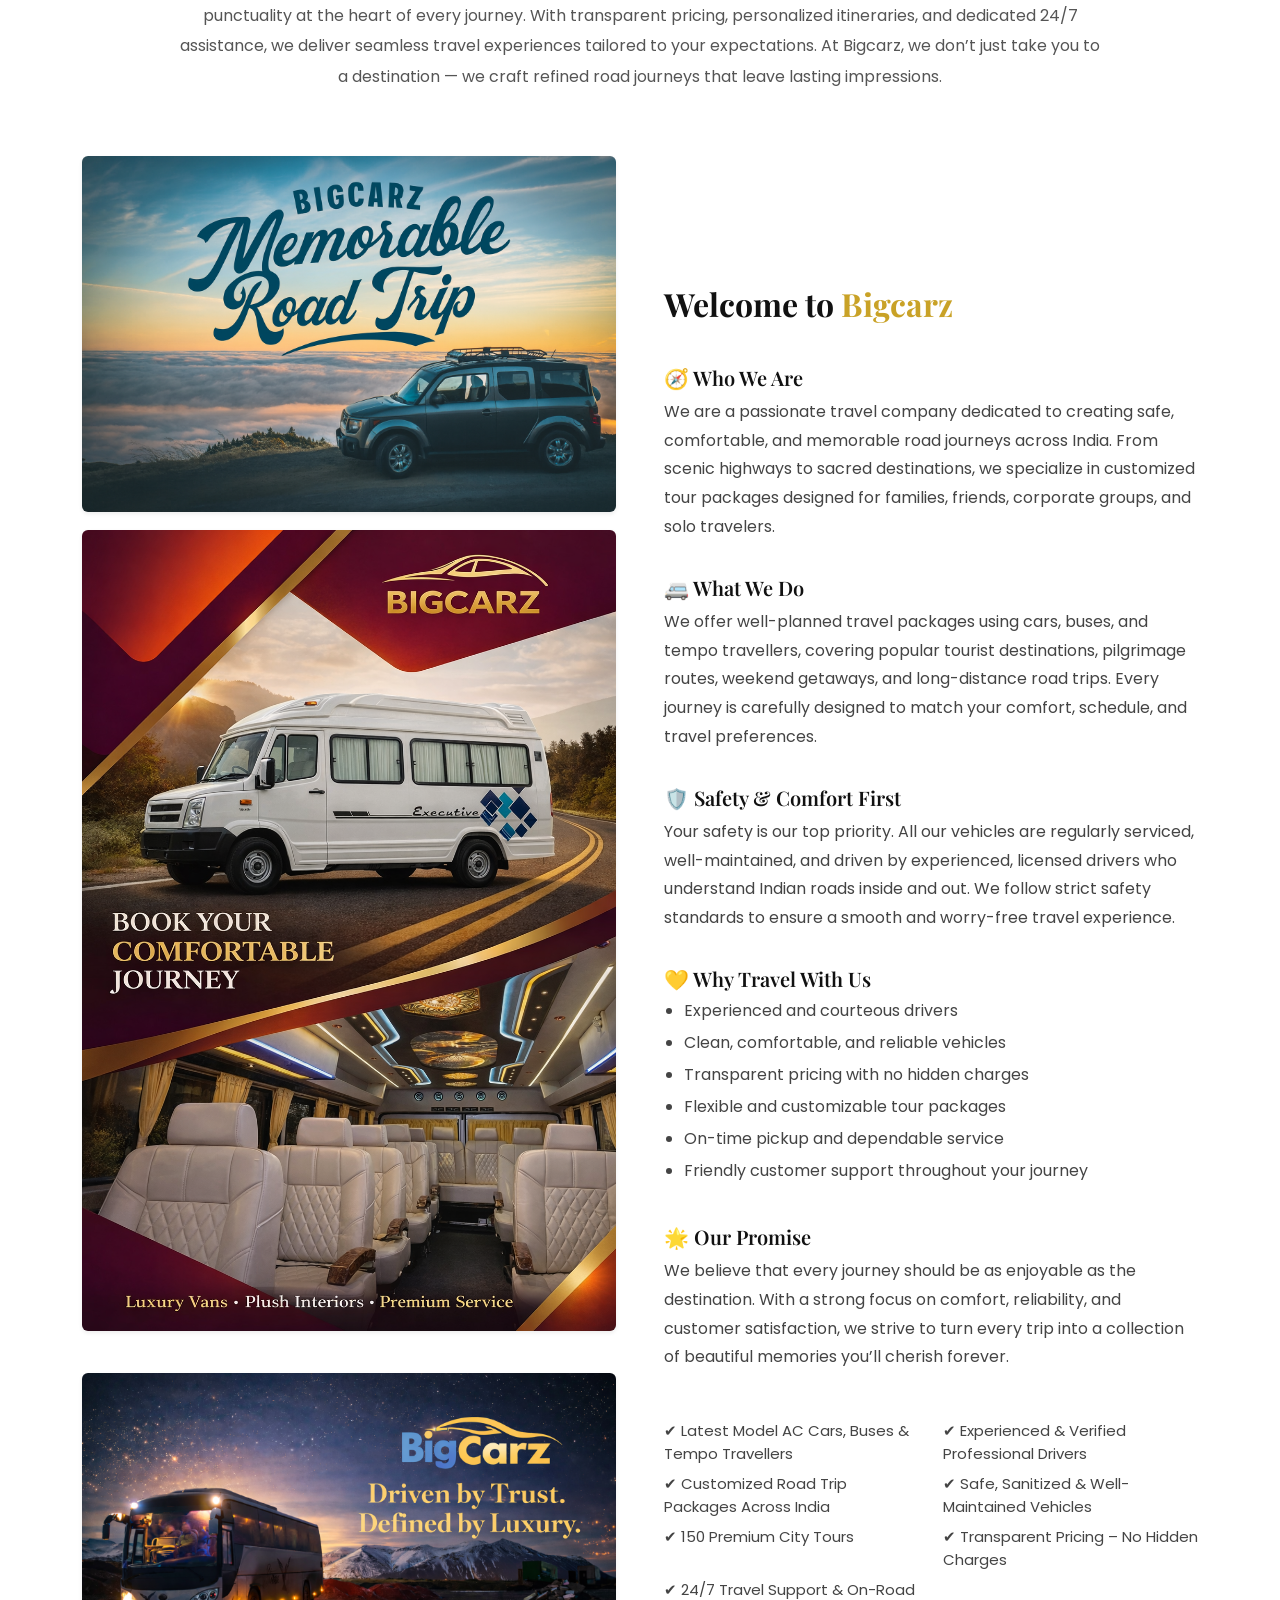
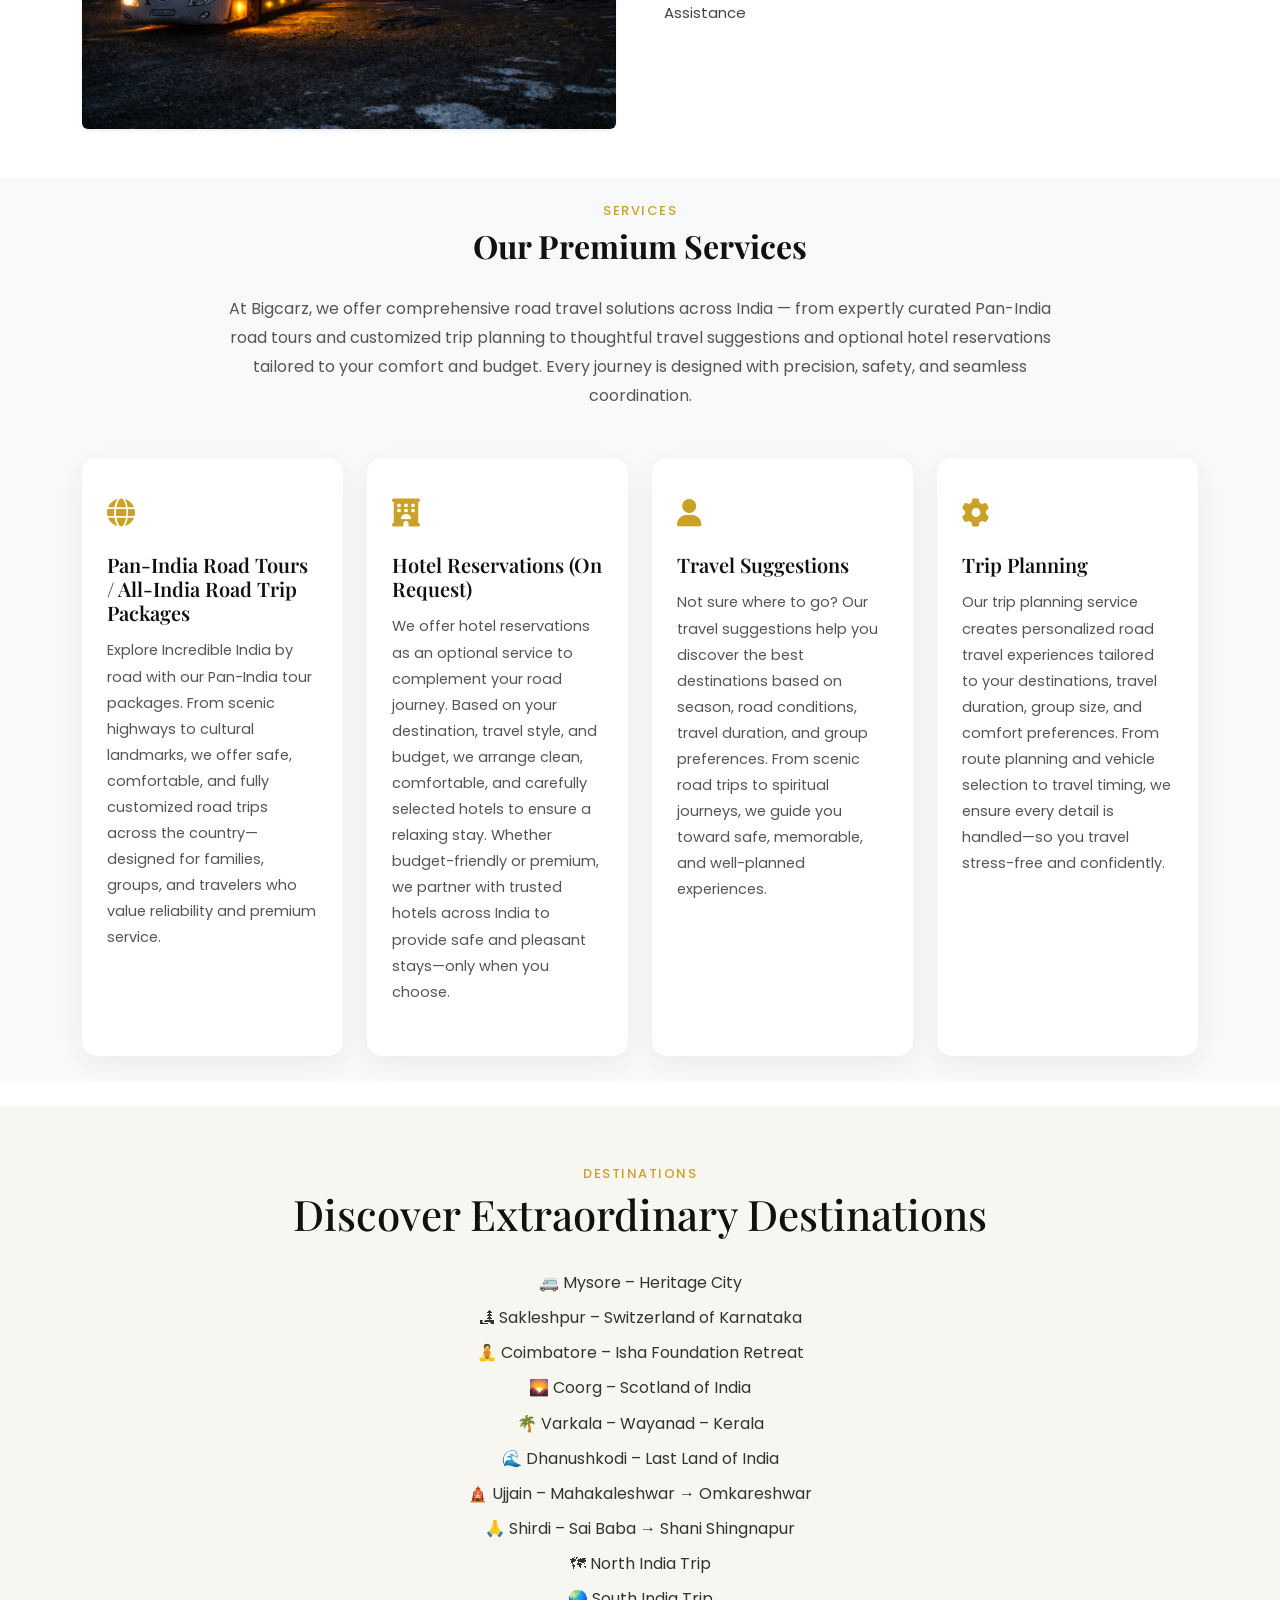
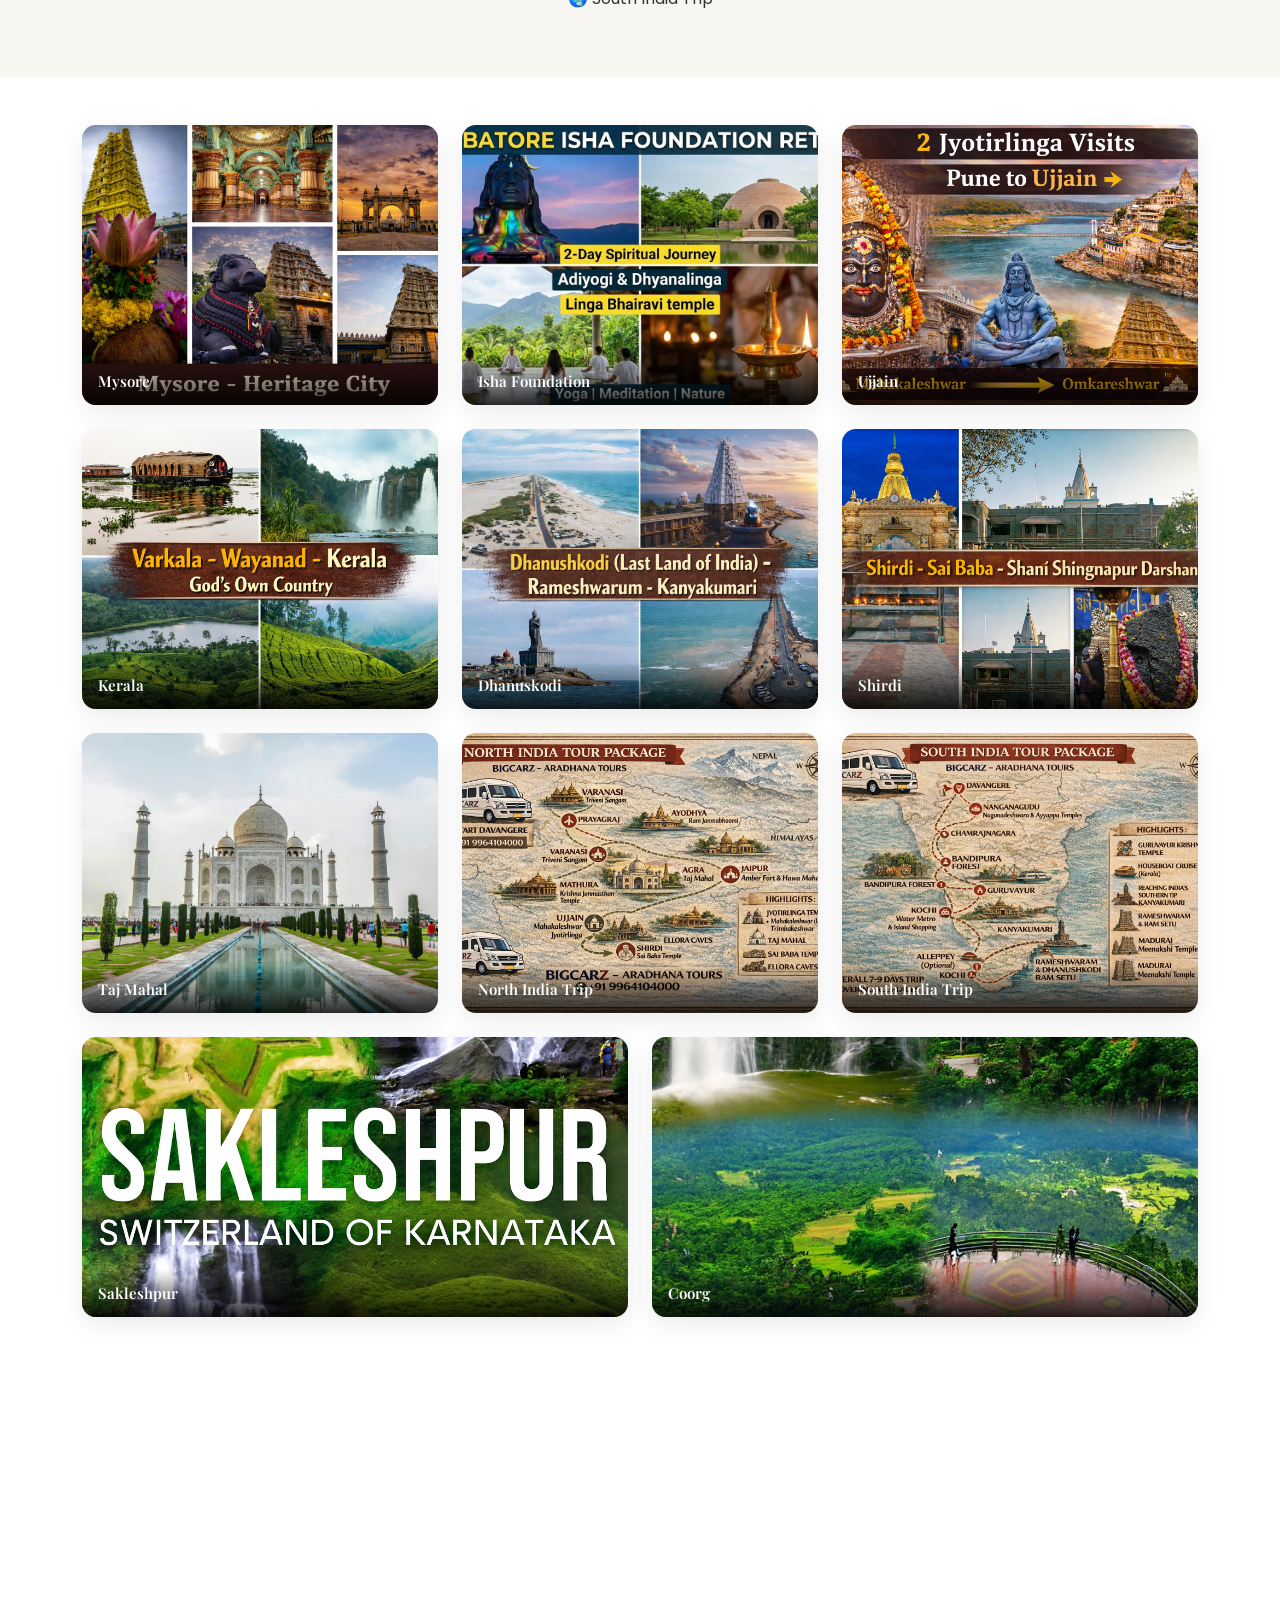
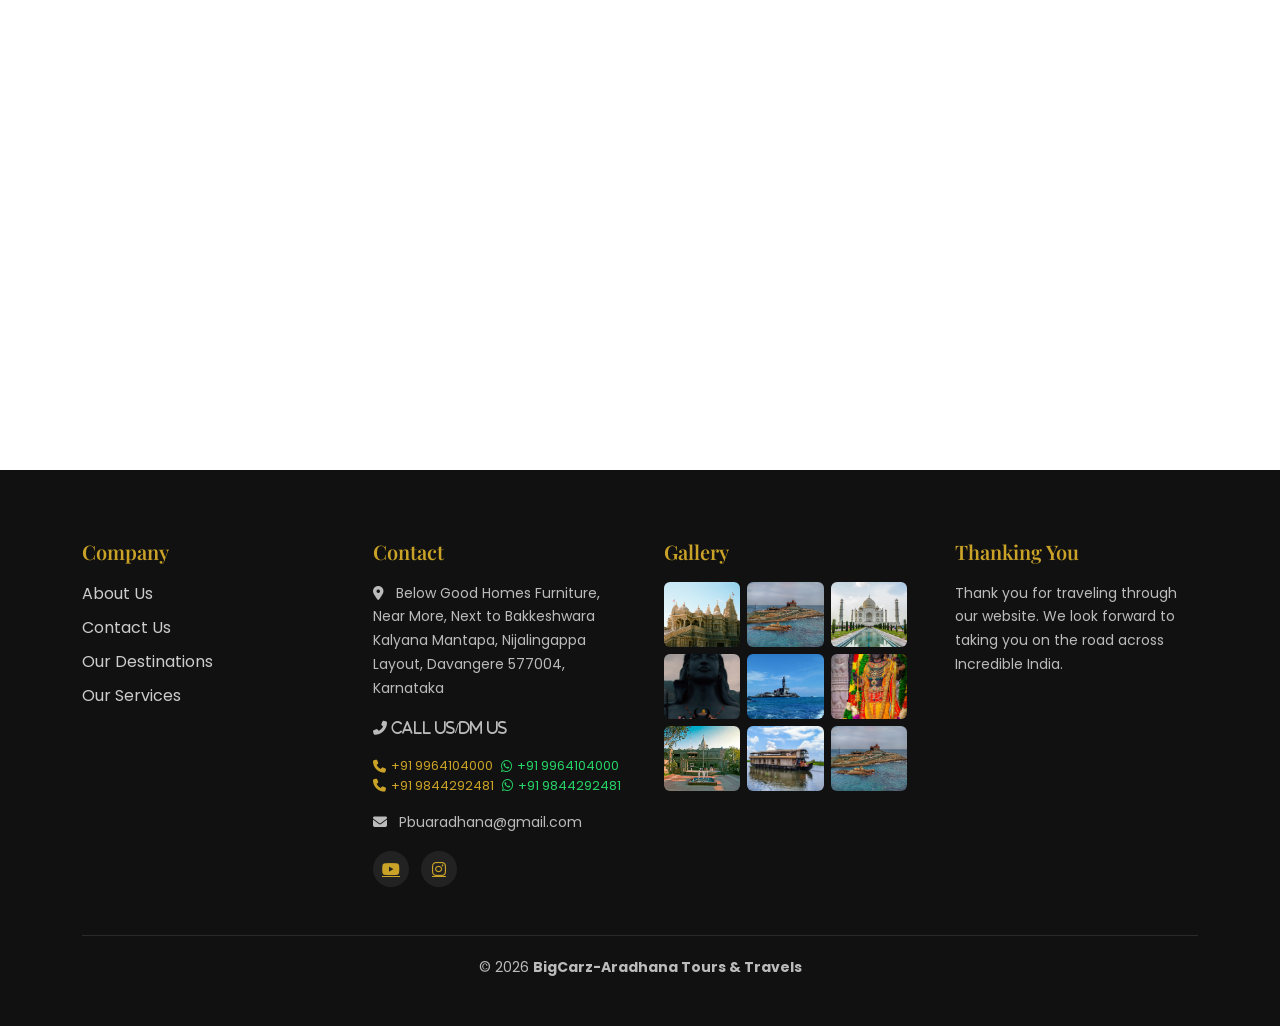
==== commit 036daece: "ref [cover image and phone number view fixed]" ====
--- a/index.html
+++ b/index.html
@@ -35,28 +35,27 @@
     <span class="brand-title">
       BigCarz – Aradhana Tours and Travels
     </span>
-     <div class="contact-line">
-        <a href="tel:+919964104000" class="lux-call">
-          <i class="fa fa-phone"></i>
-          <span>+91 9964104000</span>
-        </a>
-        <a href="https://wa.me/919964104000"
-           target="_blank"
-           class="lux-whatsapp">
-          <i class="fab fa-whatsapp"></i>
-          <span>+91 9964104000</span>
-        </a>
-        <a href="tel:+919844292481" class="lux-call">
-          <i class="fa fa-phone"></i>
-          <span>+91 9844292481</span>
-        </a>
-        <a href="https://wa.me/919844292481"
-           target="_blank"
-           class="lux-whatsapp">
-          <i class="fab fa-whatsapp"></i>
-          <span>+91 9844292481</span>
-        </a>
-      </div>
+ <div class="contact-line">
+  <a href="tel:+919964104000" class="lux-call">
+    <i class="fa fa-phone"></i> +91 9964104000 <span class="contact-sep">/</span>
+  </a>
+
+ 
+
+  <a href="tel:+919844292481" class="lux-call">
+    <i class="fa fa-phone"></i> +91 9844292481
+  </a>
+</div>
+
+<div class="contact-line">
+  <a href="https://wa.me/919964104000" target="_blank" class="lux-whatsapp">
+    <i class="fab fa-whatsapp"></i> +91 9964104000<span class="contact-sep">/</span>
+  </a>
+  <a href="https://wa.me/919844292481" target="_blank" class="lux-whatsapp">
+    <i class="fab fa-whatsapp"></i> +91 9844292481
+  </a>
+</div>
+
 
     <!-- <div class="brand-contact">
   
--- a/css/style.css
+++ b/css/style.css
@@ -7,13 +7,24 @@
   scroll-behavior: smooth;
   overflow-x: hidden;
 }
-
+/* Add near the top of style.css */
+:root {
+  --nav-h: 100px; /* default, will be updated by JS */
+}
+
+/* Replace your existing body rule's padding-top with this */
 body {
   font-family: 'Poppins', sans-serif;
   background: #ffffff;
-  padding-top: 100px;
+  padding-top: var(--nav-h);
   overflow-x: hidden;
 }
+
+/* When navigating to #ids, keep content below the fixed header */
+section[id] {
+  scroll-margin-top: calc(var(--nav-h) + 12px);
+}
+
 
 /* =================== NAVBAR =================== */
 .premium-nav {
@@ -52,9 +63,56 @@
 
 .contact-line {
   display: flex;
-  flex-wrap: wrap;
-  gap: 3px 14px;
-  margin-top: 3px;
+  align-items: center;
+  gap: 8px;
+  flex-wrap: nowrap;
+}
+
+.contact-line a {
+  display: flex;
+  align-items: center;
+  gap: 5px;
+  white-space: nowrap;
+}
+
+.contact-sep {
+  color: #999;
+  font-weight: 600;
+  padding: 0 4px;
+}
+
+@media (max-width: 480px) {
+  .contact-line {
+    gap: 6px;
+  }
+  .contact-line a {
+    font-size: 13px;
+  }
+}
+
+
+
+/* 
+/* Make individual anchors good tap targets on mobile 
+.contact-line a {
+  display: inline-flex;
+  align-items: center;
+  gap: 6px;
+  padding: 4px 6px;     
+  border-radius: 6px;
+} */
+
+/* Slight background on hover/focus for feedback/accessibility */
+.contact-line a:hover,
+.contact-line a:focus {
+  background: rgba(0,0,0,0.04);
+  outline: none;
+}
+
+/* Tighten a bit on very small screens */
+@media (max-width: 420px) {
+  .contact-line { gap: 4px 10px; }
+  .contact-line a span { font-size: 12px; }
 }
 
 .contact-line a {
@@ -92,10 +150,19 @@
   width: 100%;
 }
 
+
 .hero-img {
   width: 100%;
   height: auto;
   display: block;
+  max-height: none;       /* ensure no accidental cap */
+}
+
+/* Slightly tighten the navbar content on very small viewports to reduce header height */
+@media (max-width: 576px) {
+  .navbar-logo { height: 48px; }
+  .brand-title { font-size: 13px; }
+  .contact-line a { font-size: 12px; }
 }
 
 .hero-content {
@@ -143,7 +210,7 @@
   opacity: 0;
   transform: translateY(40px);
   transition: opacity 0.8s ease, transform 0.8s ease;
-  padding: 80px 0;
+  padding: 25px 0;
 }
 
 .section-padding.show {
